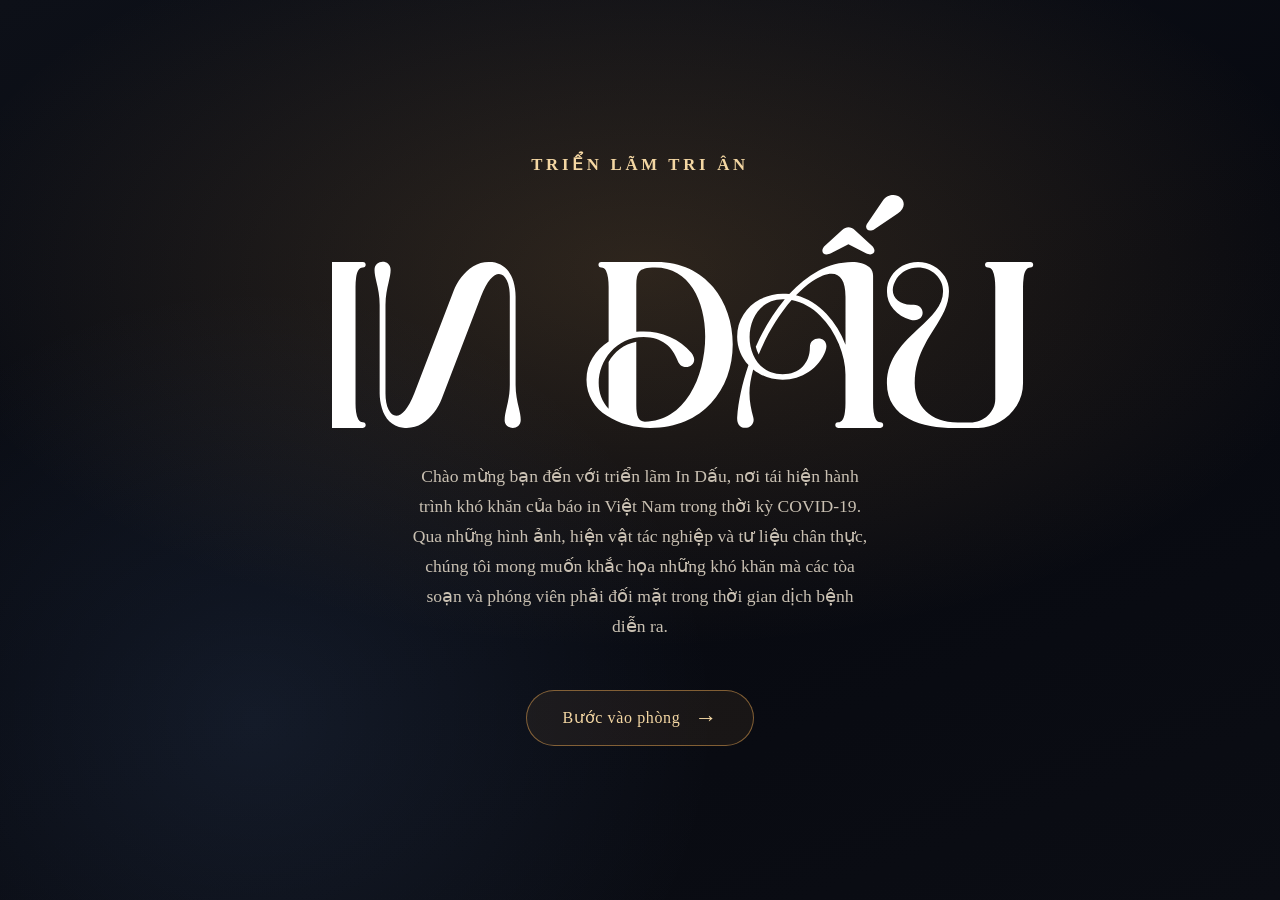
==== index.html @ 2c1804ee "Add files via upload" ====
<!DOCTYPE html>
<html lang="vi">
  <head>
    <meta charset="UTF-8" />
    <meta name="viewport" content="width=device-width, initial-scale=1.0, viewport-fit=cover" />
    <title>Phòng Trưng Bày 360</title>
    <meta name="description" content="Phòng trưng bày 360 độ với tiểu cảnh họp trực tuyến, vật phẩm tương tác và trang báo tương tác." />
    <link rel="preconnect" href="https://fonts.googleapis.com" />
    <link rel="preconnect" href="https://fonts.gstatic.com" crossorigin />
    <link href="https://fonts.googleapis.com/css2?family=Cormorant+Garamond:ital,wght@0,400;0,500;0,600;0,700;1,400;1,600&display=swap" rel="stylesheet" />
    <link rel="preload" href="./fonts/KefaIII.ttf" as="font" type="font/ttf" crossorigin />
    <link rel="stylesheet" href="./styles.css" />
    <script src="https://aframe.io/releases/1.7.1/aframe.min.js"></script>
    <script src="./script.js" defer></script>
  </head>
  <body>

    <!-- INTRO SPLASH -->
    <div class="intro-splash" id="introSplash" role="dialog" aria-modal="true" aria-label="Màn hình giới thiệu">
      <div class="intro-splash__bg"></div>
      <div class="intro-splash__content">
        <p class="intro-splash__eyebrow">Triển lãm tri ân</p>
        <img class="intro-splash__logo" src="./Asset 2.svg" alt="IN DẤU" />
        <p class="intro-splash__lede">
          Chào mừng bạn đến với triển lãm In Dấu, nơi tái hiện hành trình khó khăn của báo in Việt Nam trong thời kỳ COVID-19.
          Qua những hình ảnh, hiện vật tác nghiệp và tư liệu chân thực, chúng tôi mong muốn khắc họa những khó khăn mà các tòa soạn và phóng viên phải đối mặt trong thời gian dịch bệnh diễn ra.
        </p>
        <button type="button" class="intro-splash__enter" id="introEnterBtn">
          <span class="intro-splash__enter-text">Bước vào phòng</span>
          <span class="intro-splash__enter-arrow" aria-hidden="true">→</span>
        </button>
      </div>
      <div class="intro-splash__scroll-hint" aria-hidden="true">
        <span class="intro-splash__scroll-dot"></span>
        <span class="intro-splash__scroll-dot"></span>
        <span class="intro-splash__scroll-dot"></span>
      </div>
    </div>

    <!-- TOOLTIP -->
    <div class="artifact-tooltip" id="artifactTooltip" aria-hidden="true"></div>

    <!-- CURSOR RING -->
    <div class="cursor-ring" id="cursorRing" aria-hidden="true">
      <div class="cursor-ring__inner"></div>
    </div>

    <div class="gyro-prompt glass" id="gyroPrompt" hidden>
      <p class="gyro-prompt__title">Bật xoay bằng cảm biến</p>
      <p class="gyro-prompt__text">Cho phép truy cập chuyển động để xoay nhìn bằng điện thoại.</p>
      <button type="button" class="button button--small" id="gyroEnableBtn">Bật cảm biến</button>
    </div>
    <div class="rotate-prompt glass" id="rotatePrompt" hidden>
      <p class="rotate-prompt__title">Nên xoay ngang màn hình</p>
      <p class="rotate-prompt__text">Để có trải nghiệm tốt nhất, hãy xoay điện thoại sang màn hình ngang.</p>
    </div>

    <main class="app-shell" id="appShell">
      <section class="hud">
        <div class="intro-shell" id="introShell">
          <div class="hud__intro glass">
            <p class="eyebrow">Triển lãm tri ân</p>
            <h1>IN DẤU</h1>
            <p class="lede">
              Chào mừng bạn đến với triển lãm In Dấu, nơi tái hiện hành trình khó khăn của báo in Việt Nam trong thời kỳ COVID-19.
              Qua những hình ảnh, hiện vật tác nghiệp và tư liệu chân thực, chúng tôi mong muốn khắc họa những khó khăn mà các tòa soạn và phóng viên phải đối mặt trong thời gian dịch bệnh diễn ra.
            </p>
            <div class="hud__actions">
              <button type="button" class="button" data-action="toggle-help">Cách tương tác</button>
            </div>
          </div>
          <button type="button" class="intro-shell__toggle" id="introToggle" data-action="toggle-intro" aria-label="Thu gọn bảng giới thiệu" hidden>
            <span class="intro-shell__toggle-mark" id="introToggleMark">×</span>
          </button>
        </div>

      </section>

      <!-- PROGRESS COUNTER -->
      <div class="progress-counter glass" id="progressCounter" aria-live="polite">
        <span class="progress-counter__nums"><span id="progressCount">0</span><span class="progress-counter__sep"> / 11</span></span>
        <span class="progress-counter__label">đã khám phá</span>
        <div class="progress-counter__bar"><div class="progress-counter__fill" id="progressFill"></div></div>
      </div>

      <section class="top-bar glass" aria-label="Hành trình phòng trưng bày">
        <div class="top-bar__header">
          <p class="eyebrow">Hành trình</p>
          <button type="button" class="top-bar__toggle" data-action="toggle-topbar" id="topBarToggle" aria-label="Thu gọn hành trình">
            <span id="topBarToggleMark">−</span>
          </button>
        </div>
        <div class="top-bar__content" id="topBarContent">
          <label class="top-bar__field" for="journeySelect">
            <select id="journeySelect" class="top-bar__select">
              <option value="">Chọn một điểm dừng</option>
              <option value="timeline">Khung lịch trên tường</option>
              <option value="typewriter">Sạp báo bị phong toả</option>
              <option value="painting-cluster">Cụm 5 tranh tường phải</option>
              <option value="hazmat-exhibit">Trang phục bảo hộ</option>
              <option value="meeting-setup">Cuộc họp giao ban trực tuyến</option>
              <option value="newspaper">Việt Nam News số 30/03/2020</option>
            </select>
          </label>
          <div class="top-bar__actions">
            <button type="button" class="button button--small" data-action="toggle-audio" id="audioButton">Tắt nhạc</button>
          </div>
        </div>
      </section>

      <section class="help-panel glass" id="helpPanel" hidden>
        <div class="panel-header">
          <div>
            <p class="eyebrow">Hướng dẫn</p>
            <h2>Cẩm nang trải nghiệm triển lãm "In Dấu"</h2>
          </div>
          <button type="button" class="icon-button" data-action="close-help" aria-label="Đóng hướng dẫn">×</button>
        </div>
        <ul class="help-list">
          <li><strong>Hướng nhìn:</strong> Kéo chuột hoặc vuốt màn hình để xoay nhìn 360 độ.</li>
          <li><strong>Di chuyển bằng chuột:</strong> Bấm vào bất kỳ bề mặt nào trong phòng, kể cả sàn và tường, để di đến gần điểm đó.</li>
          <li><strong>Di chuyển bằng bàn phím:</strong> Trên máy tính, dùng phím mũi tên hoặc các phím W A S D để đi lại tự do (theo hướng nhìn).</li>
          <li><strong>Mở bảng thông tin hiện vật:</strong> Bấm vào hiện vật để bảng thông tin hiển thị.</li>
          <li><strong>Sử dụng bảng hành trình:</strong> Sử dụng dropdown Hành trình ở phía trên để nhảy nhanh tới từng điểm dừng.</li>
        </ul>
        <p style="margin:0.8rem 0 0.3rem;font-weight:600;font-size:0.85rem;">✦ Lưu ý khác:</p>
        <ul class="help-list" style="margin-top:0.2rem;">
          <li>Để có trải nghiệm tốt nhất, hãy truy cập bằng máy tính/máy tính bảng.</li>
          <li>Có thể dùng nút toàn màn hình ở góc dưới phải để mở toàn màn hình.</li>
          <li>Nhạc nền sẽ tự động bật, có thể tắt hoặc bật lại bằng nút ở khung hành trình.</li>
        </ul>
      </section>

      <!-- ARTIFACT PANEL — full-height, slides from right -->
      <section class="overlay overlay--hidden glass" id="artifactPanel" aria-live="polite">
        <div class="panel-header">
          <div>
            <p class="eyebrow" id="artifactTag">Vật phẩm</p>
            <h2 id="artifactTitle">Tiêu đề</h2>
          </div>
          <button type="button" class="icon-button" data-action="close-panel" aria-label="Đóng thông tin">×</button>
        </div>
        <p class="artifact-subtitle" id="artifactSubtitle"></p>
        <div class="artifact-body" id="artifactBody"></div>
      </section>

      <section class="newspaper overlay overlay--hidden" id="newspaperView" aria-live="polite">
        <div class="newspaper__toolbar">
          <div>
            <p class="eyebrow">Từ phòng trưng bày sang mặt báo</p>
            <h2>Việt Nam News số 30/03/2020</h2>
          </div>
          <div class="newspaper__actions">
            <a class="button button--light" href="./to-bao-cuoi-cung.html" target="_blank" rel="noreferrer">Mở riêng 1 tab</a>
            <button type="button" class="button button--light" data-action="reload-newspaper">Tải lại tờ báo</button>
            <button type="button" class="button button--light" data-action="close-newspaper">Trở lại phòng</button>
          </div>
        </div>
        <div class="newspaper__pages">
          <iframe id="newspaperFrame" class="newspaper__frame" src="./to-bao-cuoi-cung.html" title="Việt Nam News số 30/03/2020" loading="lazy"></iframe>
        </div>
      </section>

      <!-- A-FRAME SCENE -->
      <section class="scene-wrap" id="sceneWrap">
        <a-scene renderer="antialias: true; colorManagement: true" background="color: #111111" vr-mode-ui="enabled: true" device-orientation-permission-ui="enabled: false" loading-screen="enabled: false" embedded>
          <a-assets timeout="30000">
            <img id="paperTexture" alt="" src="data:image/svg+xml;utf8,%3Csvg xmlns='http://www.w3.org/2000/svg' viewBox='0 0 512 512'%3E%3Crect width='512' height='512' fill='%23f3ead9'/%3E%3Cg fill='none' stroke='%23d3c3a5' stroke-width='1' opacity='.45'%3E%3Cpath d='M0 64h512M0 128h512M0 192h512M0 256h512M0 320h512M0 384h512M0 448h512'/%3E%3Cpath d='M64 0v512M128 0v512M192 0v512M256 0v512M320 0v512M384 0v512M448 0v512'/%3E%3C/g%3E%3C/svg%3E" />
            <canvas id="newspaperCanvas" width="445" height="640"></canvas>
            <!-- newsstand model loaded via URL on entity -->
            <canvas id="timelineCanvas" width="512" height="682"></canvas>
            <canvas id="archiveCanvas" width="512" height="256"></canvas>
            <canvas id="paintingDawnCanvas" width="630" height="440"></canvas>
            <canvas id="paintingEmberCanvas" width="630" height="440"></canvas>
            <canvas id="paintingNightCanvas" width="610" height="420"></canvas>
            <canvas id="paintingEchoCanvas" width="630" height="440"></canvas>
            <canvas id="paintingGoldCanvas" width="630" height="440"></canvas>
            <canvas id="meetScreenCanvas" width="720" height="405"></canvas>
          </a-assets>

          <a-entity light="type: ambient; color: #dce8ff; intensity: 1.62"></a-entity>
          <a-entity light="type: point; color: #ffe2a0; intensity: 2.2; distance: 28" position="0 4.8 0"></a-entity>
          <a-entity light="type: point; color: #7fb2ff; intensity: 1.2; distance: 24" position="-4.2 2.8 -2.8"></a-entity>
          <a-entity light="type: point; color: #ffd6a8; intensity: 1.28; distance: 24" position="4.1 2.9 -2.2"></a-entity>
          <a-entity light="type: point; color: #f2f0ea; intensity: 1.12; distance: 24" position="0 3.8 7.2"></a-entity>
          <a-entity light="type: point; color: #f7ead7; intensity: 0.92; distance: 20" position="0 3.1 -7.1"></a-entity>
          <a-entity light="type: directional; color: #fff1cf; intensity: 0.72" position="0 5.4 1.5"></a-entity>

          <a-sky color="#171b24"></a-sky>
          <a-plane class="teleportable" data-surface="floor" position="0 0 0" rotation="-90 0 0" width="18" height="18" color="#38281f" material="roughness: 1; metalness: 0.05"></a-plane>
          <a-plane class="teleportable" data-surface="floor" position="0 0.04 0" rotation="-90 0 0" width="17.2" height="17.2" material="color: #ffffff; transparent: true; opacity: 0.0"></a-plane>

          <a-box class="teleportable" data-surface="wall" position="0 2.7 -9" width="18" height="5.4" depth="0.3" color="#2b2624"></a-box>
          <a-box class="teleportable" data-surface="wall" position="0 2.7 9" width="18" height="5.4" depth="0.3" color="#252120"></a-box>
          <a-box class="teleportable" data-surface="wall" position="9 2.7 0" width="0.3" height="5.4" depth="18" color="#211c1b"></a-box>
          <a-box class="teleportable" data-surface="wall" position="-9 2.7 0" width="0.3" height="5.4" depth="18" color="#211c1b"></a-box>
          <a-box position="0 5.4 0" width="18" height="0.2" depth="18" color="#171717"></a-box>

          <!-- Sáng nhẹ cho tiểu cảnh họp (trọng tâm) -->
          <a-entity light="type: point; color: #fff0dd; intensity: 1.75; distance: 16" position="0 3.85 -4.1"></a-entity>

          <!-- Màn hình họp trực tuyến (tường sau — cùng nhóm với bàn) -->
          <a-box position="0 2.65 -8.86" width="5.5" height="2.95" depth="0.12" color="#121418"></a-box>
          <a-plane class="clickable" data-artifact="meeting-setup" data-label="Cuộc họp giao ban trực tuyến" position="0 2.65 -8.76" width="5.15" height="2.68" material="src: #meetScreenCanvas; shader: flat"></a-plane>

          <!-- Bàn họp gần màn hình — không ghế, không người; laptop lớn hơn -->
          <a-box position="0 0.56 -5.42" width="3.45" height="1.08" depth="1.62" color="#32261f"></a-box>
          <a-box position="0 1.1 -5.42" width="3.58" height="0.09" depth="1.76" color="#4a3828"></a-box>
          <a-box position="-1.05 1.17 -5.32" width="0.88" height="0.038" depth="0.62" color="#252a35"></a-box>
          <a-box position="-1.05 1.44 -5.25" width="0.8" height="0.54" depth="0.038" rotation="-15 0 0" color="#1a3558"></a-box>
          <a-box position="-1.05 1.21 -5.16" width="0.58" height="0.014" depth="0.34" color="#3d4654"></a-box>
          <a-box position="0 1.17 -5.36" width="0.88" height="0.038" depth="0.62" color="#252a35"></a-box>
          <a-box position="0 1.44 -5.29" width="0.8" height="0.54" depth="0.038" rotation="-15 0 0" color="#1a3558"></a-box>
          <a-box position="0 1.21 -5.2" width="0.58" height="0.014" depth="0.34" color="#3d4654"></a-box>
          <a-box position="1.05 1.17 -5.32" width="0.88" height="0.038" depth="0.62" color="#252a35"></a-box>
          <a-box position="1.05 1.44 -5.25" width="0.8" height="0.54" depth="0.038" rotation="-15 0 0" color="#1a3558"></a-box>
          <a-box position="1.05 1.21 -5.16" width="0.58" height="0.014" depth="0.34" color="#3d4654"></a-box>
          <a-box class="clickable" data-artifact="meeting-setup" data-label="Cuộc họp giao ban trực tuyến" position="0 1.28 -5.42" width="3.35" height="0.72" depth="1.52" material="color: #ffffff; transparent: true; opacity: 0.03" shadow="cast: false"></a-box>

          <!-- Mô hình đồ bảo hộ — lồng kính sát tường sau, trái màn họp -->
          <a-entity id="hazmatExhibit" position="-6.05 0 -7.05" scale="1.28 1.28 1.28">
            <a-box class="teleportable" data-surface="pedestal" position="0 0.11 0" width="1.85" height="0.22" depth="1.52" color="#4f433c"></a-box>
            <a-box position="0 0.235 0" width="1.98" height="0.035" depth="1.66" material="color: #ffe1af; emissive: #ffd49d; emissiveIntensity: 0.95; transparent: true; opacity: 0.34; roughness: 0.18; metalness: 0.05"></a-box>
            <!-- Base light glow -->
            <a-entity light="type: point; color: #ffe8c0; intensity: 0.8; distance: 3.5; decay: 2" position="0 0.35 0"></a-entity>
            <a-box position="0 1.72 0" width="1.72" height="3.12" depth="1.35" material="color: #d2e4ff; transparent: true; opacity: 0.15; roughness: 0.06; metalness: 0.15; side: double; depthWrite: false"></a-box>
            <a-box position="0 1.72 0" width="1.74" height="3.14" depth="1.37" material="color: #1a1a1a; wireframe: true; shader: flat; depthWrite: false"></a-box>
            <a-entity
              id="hazmatCharacter"
              position="0 1.44 0.14"
              rotation="0 0 0"
              scale="1.22 1.22 1.22"
              gltf-model="./hazmat-character-fixed.glb"
              hazmat-display
            ></a-entity>
            <a-entity light="type: point; color: #ffe5b8; intensity: 1.25; distance: 6.8; decay: 2" position="0 1.18 0.15"></a-entity>
            <a-entity light="type: point; color: #fff6e8; intensity: 1.65; distance: 8" position="0 2.25 0.75"></a-entity>
            <a-entity light="type: point; color: #cfe6ff; intensity: 0.72; distance: 5" position="0 1.15 -0.62"></a-entity>
            <a-box class="clickable" data-artifact="hazmat-exhibit" data-label="Trang phục bảo hộ" position="0 1.65 0.72" width="1.15" height="2.55" depth="0.05" material="color: #ffffff; transparent: true; opacity: 0.04"></a-box>
          </a-entity>

          <!-- NEWSPAPER — museum display stand with image (scaled 1.4×) -->
          <!-- Base plate -->
          <a-box class="teleportable" data-surface="pedestal" position="0 0.056 3.48" width="0.98" height="0.112" depth="0.7" material="color: #c8c8c8; roughness: 0.6; metalness: 0.3"></a-box>
          <!-- Pole (shortened so it doesn't pierce the tilted frame) -->
          <a-cylinder position="0 0.941 3.48" radius="0.035" height="1.658" material="color: #b0b0b0; roughness: 0.4; metalness: 0.55"></a-cylinder>
          <!-- Tilted frame back panel (portrait: 1.03w × 1.46h) -->
          <a-box position="0 2.27 3.33" rotation="-18 0 0" width="1.036" height="1.456" depth="0.025" material="color: #d8d8d8; roughness: 0.5; metalness: 0.2"></a-box>
          <!-- Frame border top -->
          <a-box position="0 3.01 3.1" rotation="-18 0 0" width="1.148" height="0.053" depth="0.053" material="color: #a8a8a8; roughness: 0.4; metalness: 0.5"></a-box>
          <!-- Frame border bottom -->
          <a-box position="0 1.53 3.56" rotation="-18 0 0" width="1.148" height="0.053" depth="0.053" material="color: #a8a8a8; roughness: 0.4; metalness: 0.5"></a-box>
          <!-- Frame border left -->
          <a-box position="-0.546 2.27 3.29" rotation="-18 0 0" width="0.053" height="1.54" depth="0.053" material="color: #a8a8a8; roughness: 0.4; metalness: 0.5"></a-box>
          <!-- Frame border right -->
          <a-box position="0.546 2.27 3.29" rotation="-18 0 0" width="0.053" height="1.54" depth="0.053" material="color: #a8a8a8; roughness: 0.4; metalness: 0.5"></a-box>
          <!-- Newspaper image on tilted plane (portrait 445:640) -->
          <a-plane id="newspaperArtifact" class="clickable" data-artifact="newspaper" data-label="Việt Nam News số 30/03/2020" position="0 2.27 3.34" rotation="-18 0 0" width="0.98" height="1.4" material="src: #newspaperCanvas; shader: flat" shadow="cast: true"></a-plane>
          <!-- Spotlight on display -->
          <a-entity light="type: spot; color: #fff5e0; intensity: 1.8; angle: 35; penumbra: 0.6; decay: 1.5; distance: 5" position="0 3.8 3.9" rotation="-35 0 0"></a-entity>


          <!-- SẠP BÁO (gần tường phải, phía sau phòng) -->
          <a-entity id="newsstandGroup" position="5.8 0 -5.2">
            <!-- Pedestal base -->
            <a-box class="teleportable" data-surface="pedestal" position="0 0.11 0" width="2.0" height="0.22" depth="1.5" material="color: #4a4340; roughness: 0.7; metalness: 0.2"></a-box>
            <!-- Pedestal light strip -->
            <a-box position="0 0.225 0" width="2.02" height="0.03" depth="1.52" material="color: #ffe5b0; emissive: #ffd080; emissiveIntensity: 0.85; transparent: true; opacity: 0.45; roughness: 0.15; metalness: 0.05"></a-box>
            <!-- Newsstand model (visual only) -->
            <a-entity
              position="0 1.82 0"
              rotation="0 -14 0"
              scale="3.2 3.2 3.2"
              gltf-model="./Hitem3d-1778980352426.compressed.glb"
              shadow="cast: true; receive: false"
            ></a-entity>
            <!-- Invisible hitbox for click interaction -->
            <a-box class="clickable" data-artifact="typewriter" data-label="Sạp báo bị phong toả" position="0 1.9 0" width="1.5" height="3.2" depth="1.1" material="color: #ffffff; transparent: true; opacity: 0; shader: flat" visible="true"></a-box>
            <!-- Light above -->
            <a-entity light="type: point; color: #ffe5bb; intensity: 1.4; distance: 6; decay: 2" position="0 3.4 0.4"></a-entity>
          </a-entity>

          <!-- TIMELINE (dời sát tường trái) -->
          <a-box class="clickable" data-artifact="timeline" data-label="Khung lịch trên tường" position="-6.85 1.8 2.92" width="1.36" height="1.82" depth="0.16" color="#63584e"></a-box>
          <a-plane class="clickable" data-artifact="timeline" data-label="Khung lịch trên tường" position="-6.83 1.8 3.02" width="1.12" height="1.52" material="src: #timelineCanvas"></a-plane>

          <!-- CỤM 5 TRANH (tường phải, lấy bức giữa làm tâm điểm hành trình) -->
          <a-entity light="type: point; color: #ffe4ba; intensity: 0.94; distance: 6.5; decay: 2" position="7.55 4.06 -5.15"></a-entity>
          <a-box position="8.84 2.66 -5.15" rotation="0 -90 0" width="1.42" height="1.04" depth="0.08" color="#5a4537"></a-box>
          <a-plane class="clickable" data-artifact="painting-dawn" data-label="Sẵn sàng" position="8.78 2.66 -5.15" rotation="0 -90 0" width="1.16" height="0.8" material="src: #paintingDawnCanvas; shader: flat"></a-plane>

          <a-entity light="type: point; color: #ffe3b8; intensity: 0.96; distance: 6.5; decay: 2" position="7.55 4.06 0.95"></a-entity>
          <a-box position="8.84 2.66 0.95" rotation="0 -90 0" width="1.42" height="1.04" depth="0.08" color="#4f3c34"></a-box>
          <a-plane class="clickable" data-artifact="painting-ember" data-label="Dấn thân" position="8.78 2.66 0.95" rotation="0 -90 0" width="1.16" height="0.8" material="src: #paintingEmberCanvas; shader: flat"></a-plane>

          <a-entity light="type: point; color: #ffe8c8; intensity: 1.16; distance: 7.2; decay: 2" position="7.5 3.6 -1.45"></a-entity>
          <a-box position="8.84 2.1 -1.45" rotation="0 -90 0" width="1.56" height="1.12" depth="0.08" color="#493339"></a-box>
          <a-plane class="clickable" data-artifact="painting-night" data-label="Kết nối" position="8.78 2.1 -1.45" rotation="0 -90 0" width="1.28" height="0.88" material="src: #paintingNightCanvas; shader: flat"></a-plane>

          <a-entity light="type: point; color: #ffe2b5; intensity: 0.94; distance: 6.5; decay: 2" position="7.55 2.72 -3.6"></a-entity>
          <a-box position="8.84 1.42 -3.6" rotation="0 -90 0" width="1.42" height="1.04" depth="0.08" color="#48505a"></a-box>
          <a-plane class="clickable" data-artifact="painting-echo" data-label="Lăn xả" position="8.78 1.42 -3.6" rotation="0 -90 0" width="1.16" height="0.8" material="src: #paintingEchoCanvas; shader: flat"></a-plane>

          <a-entity light="type: point; color: #ffe4b8; intensity: 0.94; distance: 6.5; decay: 2" position="7.55 2.72 2.65"></a-entity>
          <a-box position="8.84 1.42 2.65" rotation="0 -90 0" width="1.42" height="1.04" depth="0.08" color="#6b543f"></a-box>
          <a-plane class="clickable" data-artifact="painting-gold" data-label="Thích nghi" position="8.78 1.42 2.65" rotation="0 -90 0" width="1.16" height="0.8" material="src: #paintingGoldCanvas; shader: flat"></a-plane>

          <!-- Camera rig -->
          <a-entity id="cameraRig" position="0 1.6 8.48" keyboard-walk="speed: 4.65">
            <a-camera id="mainCamera" look-controls="touchEnabled: true; mouseEnabled: true; magicWindowTrackingEnabled: true" wasd-controls="enabled: false">
              <a-entity id="mainCursor" cursor="rayOrigin: mouse" raycaster="objects: .clickable, .teleportable"></a-entity>
            </a-camera>
          </a-entity>
        </a-scene>
      </section>
    </main>
    <audio id="ambientAudio" src="./ambient-music.mp3" loop preload="auto"></audio>
</body>
</html>
---- styles.css ----
/* ── Kefa III (body + tiêu đề hiện vật) ── */
@font-face {
  font-family: "Kefa III";
  src: url("./fonts/KefaIII.ttf") format("truetype");
  font-weight: 300 800;
  font-style: normal;
  font-display: swap;
}

/* ── Design tokens ── */
:root {
  --font-body: "Kefa III", "IBM Plex Sans", Georgia, serif;
  --font-splash-title: "Cormorant Garamond", serif;
  --bg: #090b10;
  --bg-soft: rgba(12, 16, 24, 0.82);
  --line: rgba(255, 255, 255, 0.14);
  --text: #f2efe8;
  --muted: #c9c0b2;
  --accent: #d79c4d;
  --accent-soft: #f4d7a3;
  --paper: #f4e8d2;
  --paper-line: #b38e5f;
  --glow: rgba(215, 156, 77, 0.55);
  --shadow: 0 22px 80px rgba(0, 0, 0, 0.55);
  --panel-w: min(440px, calc(100vw - 32px));
}

* { box-sizing: border-box; }

html, body {
  margin: 0;
  min-height: 100%;
  background: radial-gradient(circle at top, rgba(196,151,96,.12), transparent 28%),
              linear-gradient(180deg, #10131d 0%, #07090d 100%);
  color: var(--text);
  font-family: var(--font-body);
  font-weight: 400;
}

body { overflow: hidden; }

button, input, textarea, select { font: inherit; }

/* ─────────────────────────────────────────
   INTRO SPLASH
───────────────────────────────────────── */
.intro-splash {
  position: fixed;
  inset: 0;
  z-index: 100;
  display: flex;
  align-items: center;
  justify-content: center;
  overflow: hidden;
}

/* Mobile portrait pre-entry lock: show rotate prompt only */
body.is-mobile.is-rotate-lock .app-shell,
body.is-mobile.is-rotate-lock .gyro-prompt,
body.is-mobile.is-rotate-lock .intro-splash {
  display: none !important;
}

.intro-splash__bg {
  position: absolute;
  inset: 0;
  background:
    radial-gradient(ellipse 80% 60% at 50% 30%, rgba(215,156,77,.18) 0%, transparent 70%),
    radial-gradient(ellipse 60% 80% at 20% 80%, rgba(127,178,255,.10) 0%, transparent 60%),
    linear-gradient(160deg, #0d1018 0%, #070910 50%, #0b0d14 100%);
  animation: splash-bg-drift 12s ease-in-out infinite alternate;
}

@keyframes splash-bg-drift {
  from { transform: scale(1.0) translateY(0); }
  to   { transform: scale(1.04) translateY(-12px); }
}

.intro-splash__content {
  position: relative;
  z-index: 2;
  text-align: center;
  padding: 40px 32px;
  max-width: 680px;
  animation: splash-content-in 1.1s cubic-bezier(0.22,1,0.36,1) both;
}

@keyframes splash-content-in {
  from { opacity: 0; transform: translateY(36px); }
  to   { opacity: 1; transform: translateY(0); }
}

.intro-splash__eyebrow {
  margin: 0 0 20px;
  font-size: 1.05rem;
  font-weight: 600;
  letter-spacing: 0.22em;
  text-transform: uppercase;
  color: var(--accent-soft);
  animation: splash-content-in 1s .1s both;
}

.intro-splash__title {
  margin: 0 0 32px;
  font-family: var(--font-splash-title);
  font-size: clamp(4.5rem, 12vw, 9rem);
  font-weight: 700;
  line-height: 0.88;
  color: var(--text);
  text-shadow: 0 4px 60px rgba(215,156,77,.35);
  animation: splash-content-in 1s .2s both;
}

.intro-splash__logo {
  width: min(78vw, 760px);
  aspect-ratio: 210 / 64.37;
  margin: 0 auto 34px;
  display: block;
  object-fit: contain;
  object-position: center;
  animation: splash-content-in 1s .2s both;
}

.intro-splash__lede {
  margin: 0 0 48px;
  font-size: clamp(0.95rem, 1.8vw, 1.1rem);
  font-weight: 300;
  line-height: 1.7;
  color: var(--muted);
  max-width: 52ch;
  margin-left: auto;
  margin-right: auto;
  animation: splash-content-in 1s .35s both;
}

.intro-splash__enter {
  display: inline-flex;
  align-items: center;
  gap: 14px;
  min-height: 56px;
  padding: 0 36px;
  border-radius: 999px;
  border: 1.5px solid rgba(215,156,77,.55);
  background: rgba(215,156,77,.08);
  color: var(--accent-soft);
  font-size: 1rem;
  font-weight: 500;
  letter-spacing: 0.04em;
  cursor: pointer;
  transition: background 220ms ease, border-color 220ms ease, transform 220ms ease, box-shadow 220ms ease;
  animation: splash-content-in 1s .5s both;
}

.intro-splash__enter:hover {
  background: rgba(215,156,77,.18);
  border-color: var(--accent);
  transform: translateY(-3px);
  box-shadow: 0 12px 40px rgba(215,156,77,.25);
}

.intro-splash__enter-arrow {
  font-size: 1.4rem;
  transition: transform 220ms ease;
}

.intro-splash__enter:hover .intro-splash__enter-arrow {
  transform: translateX(4px);
}

.intro-splash__scroll-hint {
  position: absolute;
  bottom: 36px;
  left: 50%;
  transform: translateX(-50%);
  display: flex;
  flex-direction: column;
  align-items: center;
  gap: 6px;
  animation: splash-content-in 1s .8s both;
}

.intro-splash__scroll-dot {
  width: 5px;
  height: 5px;
  border-radius: 50%;
  background: var(--accent-soft);
  opacity: 0;
  animation: scroll-hint-pulse 1.8s .9s ease-in-out infinite;
}

.intro-splash__scroll-dot:nth-child(2) { animation-delay: 1.1s; }
.intro-splash__scroll-dot:nth-child(3) { animation-delay: 1.3s; }

@keyframes scroll-hint-pulse {
  0%, 100% { opacity: 0; transform: translateY(-4px); }
  50%       { opacity: 0.6; transform: translateY(0); }
}

/* Splash exit animation */
.intro-splash.is-exiting {
  animation: splash-exit 0.65s cubic-bezier(0.4, 0, 0.2, 1) forwards;
}

@keyframes splash-exit {
  0%   { opacity: 1; transform: scale(1); }
  100% { opacity: 0; transform: scale(1.04); pointer-events: none; }
}

/* ─────────────────────────────────────────
   CURSOR RING
───────────────────────────────────────── */
.cursor-ring {
  position: fixed;
  top: 0; left: 0;
  width: 36px;
  height: 36px;
  margin: -18px 0 0 -18px;
  border-radius: 50%;
  border: 1.5px solid rgba(244, 215, 163, 0.6);
  pointer-events: none;
  z-index: 80;
  /* No transition on transform — position updated every RAF frame, zero lag */
  transition: width 160ms ease, height 160ms ease, margin 160ms ease, border-color 160ms ease, opacity 160ms ease;
  opacity: 0;
  mix-blend-mode: screen;
  will-change: transform;
}

.cursor-ring.is-visible { opacity: 1; }
.cursor-ring.is-hovering {
  width: 52px;
  height: 52px;
  margin: -26px 0 0 -26px;
  border-color: rgba(215,156,77,.9);
}

.cursor-ring__inner {
  position: absolute;
  inset: 50%;
  width: 5px; height: 5px;
  margin: -2.5px 0 0 -2.5px;
  border-radius: 50%;
  background: var(--accent-soft);
  transform: scale(1);
  transition: transform 160ms ease;
}

.cursor-ring.is-hovering .cursor-ring__inner { transform: scale(1.6); }

/* ─────────────────────────────────────────
   TOOLTIP
───────────────────────────────────────── */
.artifact-tooltip {
  position: fixed;
  z-index: 81;
  pointer-events: none;
  padding: 7px 14px;
  border-radius: 999px;
  background: rgba(12,16,24,.92);
  border: 1px solid rgba(215,156,77,.35);
  color: var(--accent-soft);
  font-size: 0.8rem;
  font-weight: 500;
  letter-spacing: 0.06em;
  backdrop-filter: blur(12px);
  box-shadow: 0 6px 28px rgba(0,0,0,.4);
  white-space: nowrap;
  opacity: 0;
  transform: translateY(4px);
  transition: opacity 160ms ease, transform 160ms ease;
}

.artifact-tooltip.is-visible {
  opacity: 1;
  transform: translateY(0);
}

.gyro-prompt {
  position: fixed;
  z-index: 30;
  left: 50%;
  bottom: 24px;
  transform: translateX(-50%);
  width: min(420px, calc(100vw - 32px));
  padding: 14px 16px;
  border-radius: 12px;
  display: grid;
  gap: 10px;
}

.gyro-prompt__title {
  margin: 0;
  font-size: 0.95rem;
  font-weight: 600;
  color: var(--accent-soft);
}

.gyro-prompt__text {
  margin: 0;
  color: var(--muted);
  font-size: 0.85rem;
  line-height: 1.55;
}

.rotate-prompt {
  position: fixed;
  z-index: 31;
  top: 50%;
  left: 50%;
  transform: translate(-50%, -50%);
  width: min(420px, calc(100vw - 28px));
  padding: 16px;
  border-radius: 12px;
  display: grid;
  gap: 8px;
  text-align: center;
}

.rotate-prompt__title {
  margin: 0;
  font-size: 1rem;
  font-weight: 600;
  color: var(--accent-soft);
}

.rotate-prompt__text {
  margin: 0;
  color: var(--muted);
  font-size: 0.85rem;
  line-height: 1.55;
}

/* ─────────────────────────────────────────
   PROGRESS COUNTER
───────────────────────────────────────── */
.progress-counter {
  position: fixed;
  bottom: 24px;
  left: 24px;
  z-index: 12;
  padding: 14px 20px;
  border-radius: 12px;
  display: flex;
  flex-direction: column;
  gap: 6px;
  min-width: 140px;
}

.progress-counter__nums {
  font-family: "Cormorant Garamond", serif;
  font-size: 2rem;
  font-weight: 600;
  line-height: 1;
  color: var(--accent-soft);
}

.progress-counter__sep {
  font-size: 1.3rem;
  color: var(--muted);
}

.progress-counter__label {
  font-size: 0.72rem;
  font-weight: 500;
  letter-spacing: 0.12em;
  text-transform: uppercase;
  color: var(--muted);
}

.progress-counter__bar {
  height: 3px;
  border-radius: 999px;
  background: rgba(255,255,255,.1);
  overflow: hidden;
}

.progress-counter__fill {
  height: 100%;
  width: 0%;
  background: linear-gradient(90deg, #c57c37, #f4d7a3);
  border-radius: 999px;
  transition: width 560ms cubic-bezier(0.34, 1.56, 0.64, 1);
}

/* ─────────────────────────────────────────
   SHELL / SCENE
───────────────────────────────────────── */
.app-shell {
  position: relative;
  min-height: 100vh;
}

.scene-wrap,
.scene-wrap > a-scene {
  position: fixed;
  inset: 0;
  width: 100%;
  height: 100dvh;
}

/* ─────────────────────────────────────────
   HUD
───────────────────────────────────────── */
.hud {
  position: fixed;
  inset: 0;
  pointer-events: none;
  padding: 24px;
  display: flex;
  flex-direction: column;
  justify-content: space-between;
  z-index: 12;
}

.intro-shell,
.hud__intro,
.top-bar,
.help-panel,
.overlay,
.progress-counter {
  pointer-events: auto;
}

.intro-shell {
  position: relative;
  width: min(520px, calc(100vw - 32px));
  transition: transform 260ms ease;
}

.intro-shell.is-collapsed {
  transform: translateX(calc(-100% + 34px));
}

.hud__intro { width: 100%; }

/* ─────────────────────────────────────────
   GLASS & SHARED PANEL
───────────────────────────────────────── */
.glass {
  border: 1px solid var(--line);
  background: var(--bg-soft);
  backdrop-filter: blur(18px);
  -webkit-backdrop-filter: blur(18px);
  box-shadow: var(--shadow);
}

.hud__intro,
.help-panel,
.overlay {
  border-radius: 10px;
}

.hud__intro,
.help-panel {
  padding: 22px 22px 20px;
}

/* ─────────────────────────────────────────
   TYPOGRAPHY
───────────────────────────────────────── */
.eyebrow {
  margin: 0 0 8px;
  font-size: 0.73rem;
  font-weight: 600;
  letter-spacing: 0.14em;
  text-transform: uppercase;
  color: var(--accent-soft);
}

.hud h1,
.help-panel h2,
.newspaper__toolbar h2 {
  margin: 0;
  font-family: var(--font-splash-title);
  line-height: 0.95;
}

#artifactPanel h2 {
  margin: 0;
  font-family: var(--font-body);
  font-weight: 700;
  line-height: 0.95;
}

.hud h1 {
  font-size: clamp(2.3rem, 4vw, 4.4rem);
  max-width: 11ch;
}

.lede {
  margin: 18px 0 0;
  color: var(--muted);
  max-width: 52ch;
  line-height: 1.65;
}

/* ─────────────────────────────────────────
   TOP BAR
───────────────────────────────────────── */
.top-bar {
  position: fixed;
  top: 24px;
  right: 24px;
  z-index: 12;
  width: min(440px, calc(100vw - 32px));
  padding: 16px 18px;
  border-radius: 10px;
}

.top-bar__field { display: grid; gap: 8px; }

.top-bar__header {
  display: flex;
  align-items: center;
  justify-content: space-between;
  gap: 10px;
}

.top-bar__toggle {
  width: 34px;
  height: 34px;
  border-radius: 999px;
  border: 1px solid var(--line);
  background: rgba(255,255,255,.08);
  color: var(--text);
  cursor: pointer;
  line-height: 1;
  font-size: 1rem;
}

.top-bar__content {
  margin-top: 10px;
}

.top-bar.is-collapsed .top-bar__content {
  display: none;
}

.top-bar__actions {
  display: flex;
  flex-wrap: wrap;
  gap: 10px;
  margin-top: 14px;
}

.top-bar__select {
  width: 100%;
  min-height: 44px;
  border: 1px solid var(--line);
  border-radius: 999px;
  background: rgba(255,255,255,.08);
  color: var(--text);
  padding: 0 16px;
  appearance: none;
}

/* ─────────────────────────────────────────
   INTRO SHELL TOGGLE
───────────────────────────────────────── */
.intro-shell__toggle {
  position: absolute;
  top: 24px;
  right: -18px;
  width: 34px;
  height: 92px;
  border: 1px solid rgba(255,255,255,.16);
  border-left: 0;
  border-radius: 0 16px 16px 0;
  background: rgba(54,54,54,.9);
  color: #d8d8d8;
  box-shadow: var(--shadow);
  cursor: pointer;
  display: flex;
  align-items: center;
  justify-content: center;
}

.intro-shell__toggle-mark {
  font-size: 1.5rem;
  line-height: 1;
}

/* ─────────────────────────────────────────
   BUTTONS
───────────────────────────────────────── */
.hud__actions,
.newspaper__actions {
  display: flex;
  flex-wrap: wrap;
  gap: 12px;
  margin-top: 22px;
}

.button,
.icon-button {
  border: 0;
  cursor: pointer;
}

.button {
  display: inline-flex;
  align-items: center;
  justify-content: center;
  min-height: 44px;
  padding: 0 18px;
  border-radius: 999px;
  background: rgba(255,255,255,.08);
  color: var(--text);
  text-decoration: none;
  transition: transform 180ms ease, background 180ms ease;
}

.button:hover { transform: translateY(-2px); background: rgba(255,255,255,.13); }

.button--primary {
  background: linear-gradient(135deg, #e2b471 0%, #c57c37 100%);
  color: #1d1409;
  font-weight: 600;
}

.button--light {
  background: rgba(28,18,7,.08);
  color: #2d1d0f;
  border: 1px solid rgba(53,32,10,.16);
}

.button--small {
  min-height: 40px;
  padding: 0 14px;
}

/* ─────────────────────────────────────────
   HELP PANEL
───────────────────────────────────────── */
.help-panel,
.overlay {
  position: fixed;
  z-index: 13;
}

.help-panel {
  top: 24px;
  right: 24px;
  width: var(--panel-w);
}

.panel-header {
  display: flex;
  align-items: flex-start;
  justify-content: space-between;
  gap: 12px;
}

.icon-button {
  width: 38px;
  height: 38px;
  border-radius: 50%;
  flex: 0 0 38px;
  background: rgba(255,255,255,.08);
  color: inherit;
  cursor: pointer;
  font-size: 1.1rem;
}

.icon-button:hover { background: rgba(255,255,255,.14); }

.help-list {
  margin: 18px 0 0;
  padding-left: 18px;
  color: var(--muted);
  line-height: 1.7;
}

/* ─────────────────────────────────────────
   ARTIFACT PANEL — full height, slides from right
───────────────────────────────────────── */
.overlay {
  top: 0;
  right: 0;
  bottom: 0;
  width: var(--panel-w);
  padding: 28px 26px;
  border-radius: 0;
  border-top: 0;
  border-right: 0;
  border-bottom: 0;
  border-left: 1px solid var(--line);
  transform: translateX(100%);
  opacity: 0;
  transition: transform 380ms cubic-bezier(0.22, 1, 0.36, 1),
              opacity 280ms ease;
  overflow-y: auto;
}

.overlay--hidden {
  transform: translateX(100%);
  opacity: 0;
  pointer-events: none;
}

.overlay:not(.overlay--hidden) {
  transform: translateX(0);
  opacity: 1;
}

.artifact-subtitle {
  margin: 18px 0 0;
  color: var(--accent-soft);
  line-height: 1.6;
}

.artifact-body {
  margin-top: 18px;
  color: var(--muted);
  line-height: 1.7;
}

.artifact-body p { margin: 0 0 16px; }
.artifact-body p:last-child { margin-bottom: 0; }
.artifact-figure {
  margin: 22px 0 0;
  border-radius: 18px;
  overflow: hidden;
  border: 1px solid rgba(215, 156, 77, 0.24);
  background: rgba(255, 255, 255, 0.04);
  box-shadow: 0 16px 40px rgba(0, 0, 0, 0.28);
}

.artifact-figure img {
  display: block;
  width: 100%;
  max-height: 45vh;
  aspect-ratio: 1.45 / 1;
  object-fit: contain;
  object-position: center;
  border-radius: 14px;
}

/* ─────────────────────────────────────────
   NEWSPAPER VIEW (special overlay)
───────────────────────────────────────── */
.newspaper {
  inset: 0;
  width: auto;
  padding: 0;
  border: 0;
  border-radius: 0;
  background: linear-gradient(180deg, rgba(12,10,9,.32), rgba(12,10,9,.54)),
              linear-gradient(135deg, #d0b388 0%, #a66f3b 100%);
  transform: none;
  z-index: 18;
}

.newspaper:not(.overlay--hidden) { transform: none; opacity: 1; }

.newspaper__toolbar {
  display: flex;
  align-items: flex-start;
  justify-content: space-between;
  gap: 24px;
  padding: 24px;
  color: #2d1b0a;
}

.newspaper__toolbar h2 {
  font-size: clamp(2.1rem, 4vw, 3.4rem);
}

.newspaper__pages {
  min-height: calc(100vh - 108px);
  padding: 0 24px 24px;
  display: grid;
  place-items: center;
}

.newspaper__frame {
  width: min(1240px, 100%);
  min-height: calc(100vh - 156px);
  border: 0;
  border-radius: 6px;
  background: #f5efe0;
  box-shadow: 0 28px 80px rgba(36,18,0,.32);
}

/* ─────────────────────────────────────────
   HOVER GLOW on clickables (applied via JS)
───────────────────────────────────────── */
/* The glow effect is driven by JS adding/removing
   an animation component on hovered elements     */

/* ─────────────────────────────────────────
   FULLSCREEN
───────────────────────────────────────── */
.app-shell:fullscreen,
.app-shell:-webkit-full-screen {
  background: radial-gradient(circle at top, rgba(196,151,96,.12), transparent 28%),
              linear-gradient(180deg, #10131d 0%, #07090d 100%);
}

/* ─────────────────────────────────────────
   RESPONSIVE
───────────────────────────────────────── */
@media (max-width: 980px) {
  body { overflow: auto; }
  .newspaper__toolbar { flex-direction: column; gap: 16px; }
}

@media (max-width: 720px) {
  :root { --panel-w: 100vw; }

  .hud,
  .top-bar,
  .newspaper__toolbar,
  .newspaper__pages { padding: 16px; }

  .hud__intro,
  .intro-shell,
  .top-bar { width: calc(100vw - 32px); }

  .top-bar,
  .help-panel { right: 16px; }

  .top-bar { top: 16px; }

  .help-panel { top: 16px; right: 16px; width: calc(100vw - 32px); }

  .overlay {
    top: auto;
    bottom: 0;
    right: 0;
    left: 0;
    width: 100%;
    height: auto;
    max-height: 75vh;
    border-radius: 16px 16px 0 0;
    border: 1px solid var(--line);
    border-bottom: 0;
    transform: translateY(100%);
  }

  .overlay:not(.overlay--hidden) { transform: translateY(0); }
  .overlay--hidden { transform: translateY(100%); }

  .progress-counter { bottom: 16px; left: 16px; }

  .newspaper__frame { min-height: calc(100vh - 172px); }
}

body.is-mobile .cursor-ring,
body.is-mobile .artifact-tooltip {
  display: none !important;
}

body.is-mobile .hud {
  padding: 14px;
}

body.is-mobile .top-bar {
  top: 12px;
  right: 12px;
  width: calc(100vw - 24px);
  padding: 12px;
}

body.is-mobile .progress-counter {
  left: 12px;
  bottom: 12px;
}

body.is-mobile .button,
body.is-mobile .top-bar__select,
body.is-mobile .icon-button {
  min-height: 46px;
}

body.is-mobile .intro-shell,
body.is-mobile .hud__intro {
  width: calc(100vw - 24px);
}

body.is-mobile.is-portrait .rotate-prompt:not([hidden]) {
  display: grid;
}

body.is-mobile.is-landscape .rotate-prompt,
body:not(.is-mobile) .rotate-prompt,
body:not(.is-mobile) .gyro-prompt {
  display: none !important;
}

body.is-mobile.is-landscape .top-bar {
  width: min(360px, calc(100vw - 24px));
  padding: 10px 12px;
}

body.is-mobile.is-landscape .hud {
  padding: 10px;
}

body.is-mobile {
  min-height: 100dvh;
}

body.is-mobile .app-shell {
  min-height: 100dvh;
}

@media (max-height: 560px) {
  .intro-splash {
    align-items: flex-start;
    overflow-y: auto;
    padding: 20px 0;
  }

  .intro-splash__content {
    padding-top: 20px;
    padding-bottom: 20px;
  }

  .intro-splash__title {
    margin-bottom: 18px;
    font-size: clamp(3rem, 10vw, 5.2rem);
  }

  .intro-splash__logo {
    width: min(86vw, 620px);
    margin-bottom: 22px;
  }

  .intro-splash__lede {
    margin-bottom: 20px;
    line-height: 1.5;
  }

  .intro-splash__scroll-hint {
    display: none;
  }
}

@media (hover: none) and (pointer: coarse) {
  .button:hover,
  .intro-splash__enter:hover {
    transform: none;
    box-shadow: none;
  }
}
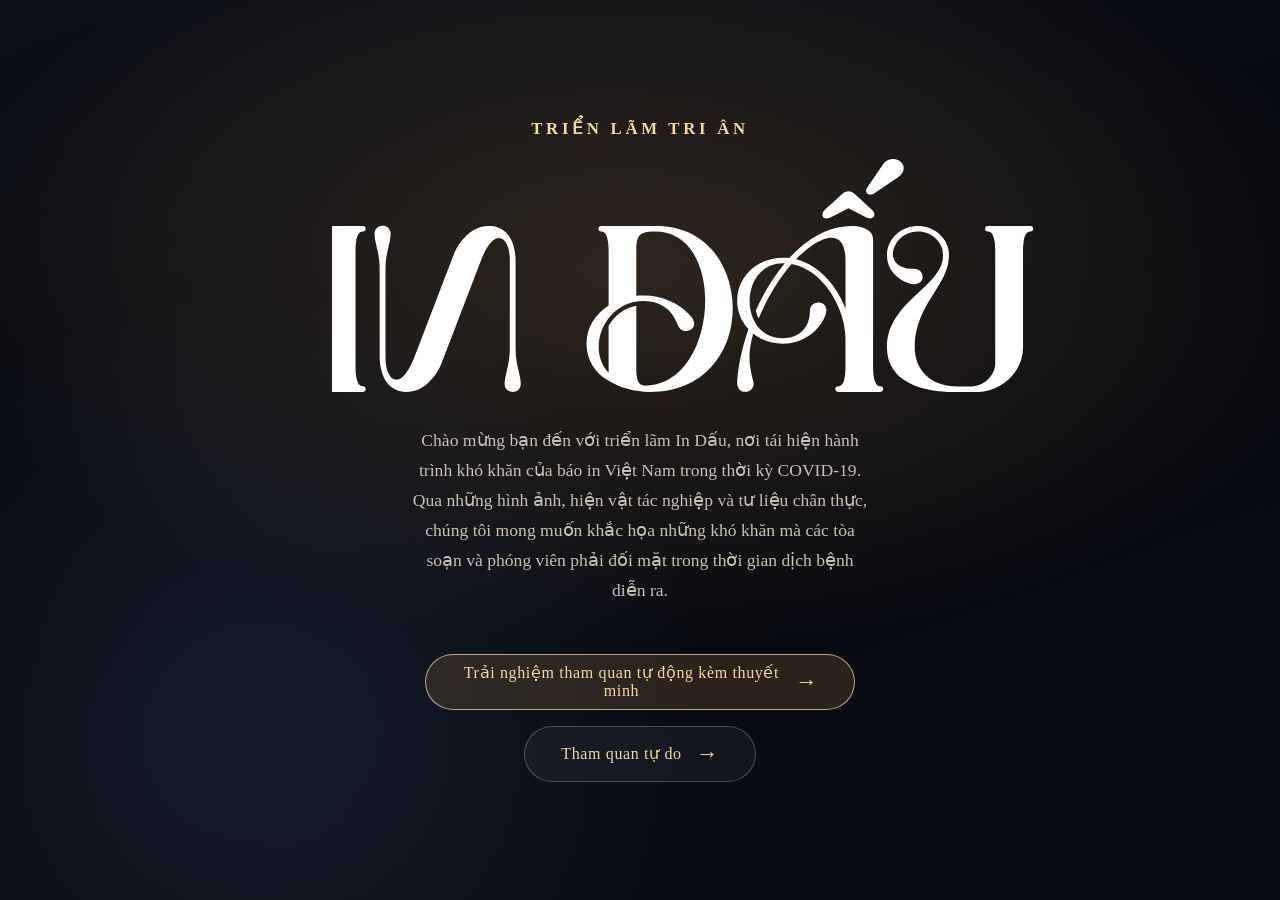
==== commit bee55240: "Add files via upload" ====
--- a/index.html
+++ b/index.html
@@ -25,10 +25,16 @@
           Chào mừng bạn đến với triển lãm In Dấu, nơi tái hiện hành trình khó khăn của báo in Việt Nam trong thời kỳ COVID-19.
           Qua những hình ảnh, hiện vật tác nghiệp và tư liệu chân thực, chúng tôi mong muốn khắc họa những khó khăn mà các tòa soạn và phóng viên phải đối mặt trong thời gian dịch bệnh diễn ra.
         </p>
-        <button type="button" class="intro-splash__enter" id="introEnterBtn">
-          <span class="intro-splash__enter-text">Bước vào phòng</span>
-          <span class="intro-splash__enter-arrow" aria-hidden="true">→</span>
-        </button>
+        <div class="intro-splash__choices" aria-label="Chọn chế độ tham quan">
+          <button type="button" class="intro-splash__enter intro-splash__enter--guide" id="guideTourBtn">
+            <span class="intro-splash__enter-text">Trải nghiệm tham quan tự động kèm thuyết minh</span>
+            <span class="intro-splash__enter-arrow" aria-hidden="true">→</span>
+          </button>
+          <button type="button" class="intro-splash__enter intro-splash__enter--free" id="introEnterBtn">
+            <span class="intro-splash__enter-text">Tham quan tự do</span>
+            <span class="intro-splash__enter-arrow" aria-hidden="true">→</span>
+          </button>
+        </div>
       </div>
       <div class="intro-splash__scroll-hint" aria-hidden="true">
         <span class="intro-splash__scroll-dot"></span>
@@ -100,6 +106,7 @@
               <option value="hazmat-exhibit">Trang phục bảo hộ</option>
               <option value="meeting-setup">Cuộc họp giao ban trực tuyến</option>
               <option value="newspaper">Việt Nam News số 30/03/2020</option>
+              <option value="cityscape">Quy hoạch hệ thống báo chí</option>
             </select>
           </label>
           <div class="top-bar__actions">
@@ -166,7 +173,7 @@
         <a-scene renderer="antialias: true; colorManagement: true" background="color: #111111" vr-mode-ui="enabled: true" device-orientation-permission-ui="enabled: false" loading-screen="enabled: false" embedded>
           <a-assets timeout="30000">
             <img id="paperTexture" alt="" src="data:image/svg+xml;utf8,%3Csvg xmlns='http://www.w3.org/2000/svg' viewBox='0 0 512 512'%3E%3Crect width='512' height='512' fill='%23f3ead9'/%3E%3Cg fill='none' stroke='%23d3c3a5' stroke-width='1' opacity='.45'%3E%3Cpath d='M0 64h512M0 128h512M0 192h512M0 256h512M0 320h512M0 384h512M0 448h512'/%3E%3Cpath d='M64 0v512M128 0v512M192 0v512M256 0v512M320 0v512M384 0v512M448 0v512'/%3E%3C/g%3E%3C/svg%3E" />
-            <canvas id="newspaperCanvas" width="445" height="640"></canvas>
+            <img id="newspaperImage" crossorigin="anonymous" src="./viet-nam-news-dung-xuat-ban-mot-to-bao-in-vi-nguoi-nhiem-covid-19.jpg" />
             <!-- newsstand model loaded via URL on entity -->
             <canvas id="timelineCanvas" width="512" height="682"></canvas>
             <canvas id="archiveCanvas" width="512" height="256"></canvas>
@@ -216,6 +223,10 @@
           <a-box position="1.05 1.44 -5.25" width="0.8" height="0.54" depth="0.038" rotation="-15 0 0" color="#1a3558"></a-box>
           <a-box position="1.05 1.21 -5.16" width="0.58" height="0.014" depth="0.34" color="#3d4654"></a-box>
           <a-box class="clickable" data-artifact="meeting-setup" data-label="Cuộc họp giao ban trực tuyến" position="0 1.28 -5.42" width="3.35" height="0.72" depth="1.52" material="color: #ffffff; transparent: true; opacity: 0.03" shadow="cast: false"></a-box>
+          <!-- Desk lamp glow to illuminate laptops -->
+          <a-entity light="type: point; color: #c8ddf0; intensity: 0.6; distance: 2.5; decay: 2" position="-1.05 1.25 -5.28"></a-entity>
+          <a-entity light="type: point; color: #c8ddf0; intensity: 0.6; distance: 2.5; decay: 2" position="0 1.25 -5.32"></a-entity>
+          <a-entity light="type: point; color: #c8ddf0; intensity: 0.6; distance: 2.5; decay: 2" position="1.05 1.25 -5.28"></a-entity>
 
           <!-- Mô hình đồ bảo hộ — lồng kính sát tường sau, trái màn họp -->
           <a-entity id="hazmatExhibit" position="-6.05 0 -7.05" scale="1.28 1.28 1.28">
@@ -255,9 +266,40 @@
           <!-- Frame border right -->
           <a-box position="0.546 2.27 3.29" rotation="-18 0 0" width="0.053" height="1.54" depth="0.053" material="color: #a8a8a8; roughness: 0.4; metalness: 0.5"></a-box>
           <!-- Newspaper image on tilted plane (portrait 445:640) -->
-          <a-plane id="newspaperArtifact" class="clickable" data-artifact="newspaper" data-label="Việt Nam News số 30/03/2020" position="0 2.27 3.34" rotation="-18 0 0" width="0.98" height="1.4" material="src: #newspaperCanvas; shader: flat" shadow="cast: true"></a-plane>
+          <a-plane id="newspaperArtifact" class="clickable" data-artifact="newspaper" data-label="Việt Nam News số 30/03/2020" position="0 2.27 3.34" rotation="-18 0 0" width="0.98" height="1.4" material="src: #newspaperImage; shader: flat" shadow="cast: true"></a-plane>
           <!-- Spotlight on display -->
           <a-entity light="type: spot; color: #fff5e0; intensity: 1.8; angle: 35; penumbra: 0.6; decay: 1.5; distance: 5" position="0 3.8 3.9" rotation="-35 0 0"></a-entity>
+
+
+          <!-- QUY HOẠCH CƠ CẤU TÒA SOẠN — sa bàn trong lồng kính (bên phải stand báo) -->
+          <a-entity id="cityscapeGroup" position="3.5 0 3.48">
+            <!-- Tall pedestal base (sa bàn style) -->
+            <a-box class="teleportable" data-surface="pedestal" position="0 0.46 0" width="1.85" height="0.92" depth="1.52" material="color: #4f433c; roughness: 0.7; metalness: 0.2"></a-box>
+            <!-- Pedestal top bevel -->
+            <a-box position="0 0.93 0" width="1.88" height="0.04" depth="1.55" material="color: #5a5048; roughness: 0.6; metalness: 0.25"></a-box>
+            <!-- Pedestal light strip -->
+            <a-box position="0 0.955 0" width="1.90" height="0.025" depth="1.57" material="color: #ffe1af; emissive: #ffd49d; emissiveIntensity: 0.95; transparent: true; opacity: 0.34; roughness: 0.18; metalness: 0.05"></a-box>
+            <!-- Base light glow -->
+            <a-entity light="type: point; color: #ffe8c0; intensity: 0.8; distance: 3.5; decay: 2" position="0 1.05 0"></a-entity>
+            <!-- Glass case — semi-transparent panels (shorter, proportional to model) -->
+            <a-box position="0 2.18 0" width="1.52" height="2.4" depth="1.2" material="color: #d2e4ff; transparent: true; opacity: 0.15; roughness: 0.06; metalness: 0.15; side: double; depthWrite: false"></a-box>
+            <!-- Glass case — wireframe edge lines -->
+            <a-box position="0 2.18 0" width="1.54" height="2.42" depth="1.22" material="color: #1a1a1a; wireframe: true; shader: flat; depthWrite: false"></a-box>
+            <!-- City buildings model (sa bàn) — on top of tall pedestal -->
+            <a-entity
+              position="-0.142 1.18 -0.208"
+              rotation="0 -30 0"
+              scale="0.28 0.28 0.28"
+              gltf-model="./low-poly_city_buildings.glb"
+              shadow="cast: true; receive: false"
+            ></a-entity>
+            <!-- Lights inside case -->
+            <a-entity light="type: point; color: #ffe5b8; intensity: 1.1; distance: 5; decay: 2" position="0 1.8 0.15"></a-entity>
+            <a-entity light="type: point; color: #fff6e8; intensity: 1.4; distance: 6; position="0 2.6 0.6"></a-entity>
+            <a-entity light="type: point; color: #cfe6ff; intensity: 0.6; distance: 4; position="0 1.8 -0.5"></a-entity>
+            <!-- Invisible hitbox for click interaction (front face) -->
+            <a-box class="clickable" data-artifact="cityscape" data-label="Quy hoạch hệ thống báo chí" position="0 2.1 0.65" width="1.15" height="2.2" depth="0.05" material="color: #ffffff; transparent: true; opacity: 0; shader: flat" visible="true"></a-box>
+          </a-entity>
 
 
           <!-- SẠP BÁO (gần tường phải, phía sau phòng) -->
@@ -315,5 +357,6 @@
       </section>
     </main>
     <audio id="ambientAudio" src="./ambient-music.mp3" loop preload="auto"></audio>
+    <audio id="guideNarrationAudio" preload="auto"></audio>
 </body>
 </html>
--- a/styles.css
+++ b/styles.css
@@ -944,3 +944,121 @@
     box-shadow: none;
   }
 }
+
+
+/* ─────────────────────────────────────────
+   GUIDE TOUR MODE
+───────────────────────────────────────── */
+.intro-splash__choices {
+  display: flex;
+  justify-content: center;
+  align-items: center;
+  flex-wrap: wrap;
+  gap: 16px;
+  animation: splash-content-in 1s .5s both;
+}
+
+.intro-splash__choices .intro-splash__enter {
+  animation: none;
+  max-width: min(100%, 430px);
+  justify-content: center;
+}
+
+.intro-splash__enter--guide {
+  background: rgba(215,156,77,.16);
+  border-color: rgba(244,215,163,.72);
+}
+
+.intro-splash__enter--free {
+  background: rgba(255,255,255,.045);
+  border-color: rgba(255,255,255,.24);
+}
+
+body.is-guide-mode .top-bar,
+body.is-guide-mode .intro-shell,
+body.is-guide-mode .intro-shell__toggle,
+body.is-guide-mode .help-panel,
+body.is-guide-mode .artifact-tooltip,
+body.is-guide-mode .cursor-ring {
+  display: none !important;
+}
+
+.guide-status {
+  position: fixed;
+  left: 24px;
+  bottom: 24px;
+  z-index: 18;
+  width: min(420px, calc(100vw - 48px));
+  padding: 16px 18px;
+  border-radius: 10px;
+  pointer-events: none;
+}
+
+.guide-status strong,
+.guide-status span {
+  display: block;
+}
+
+.guide-status strong {
+  color: var(--text);
+  font-size: 1rem;
+  line-height: 1.35;
+}
+
+.guide-status span {
+  margin-top: 6px;
+  color: var(--muted);
+  font-size: 0.84rem;
+}
+
+.guide-complete {
+  position: fixed;
+  inset: 0;
+  z-index: 130;
+  display: grid;
+  place-items: center;
+  padding: 24px;
+  background: rgba(0,0,0,.48);
+  backdrop-filter: blur(8px);
+  -webkit-backdrop-filter: blur(8px);
+}
+
+.guide-complete__card {
+  width: min(520px, calc(100vw - 32px));
+  border-radius: 14px;
+  padding: 28px;
+  text-align: center;
+}
+
+.guide-complete__card h2 {
+  margin: 0;
+  font-family: var(--font-splash-title);
+  font-size: clamp(2rem, 6vw, 3.4rem);
+  line-height: 1;
+}
+
+.guide-complete__card p:not(.eyebrow) {
+  color: var(--muted);
+  line-height: 1.65;
+  margin: 16px 0 22px;
+}
+
+@media (max-width: 720px) {
+  .intro-splash__choices {
+    flex-direction: column;
+    gap: 12px;
+  }
+
+  .intro-splash__choices .intro-splash__enter {
+    width: 100%;
+    min-height: 52px;
+    padding-inline: 22px;
+  }
+
+  .guide-status {
+    left: 16px;
+    right: 16px;
+    bottom: 16px;
+    width: auto;
+  }
+}
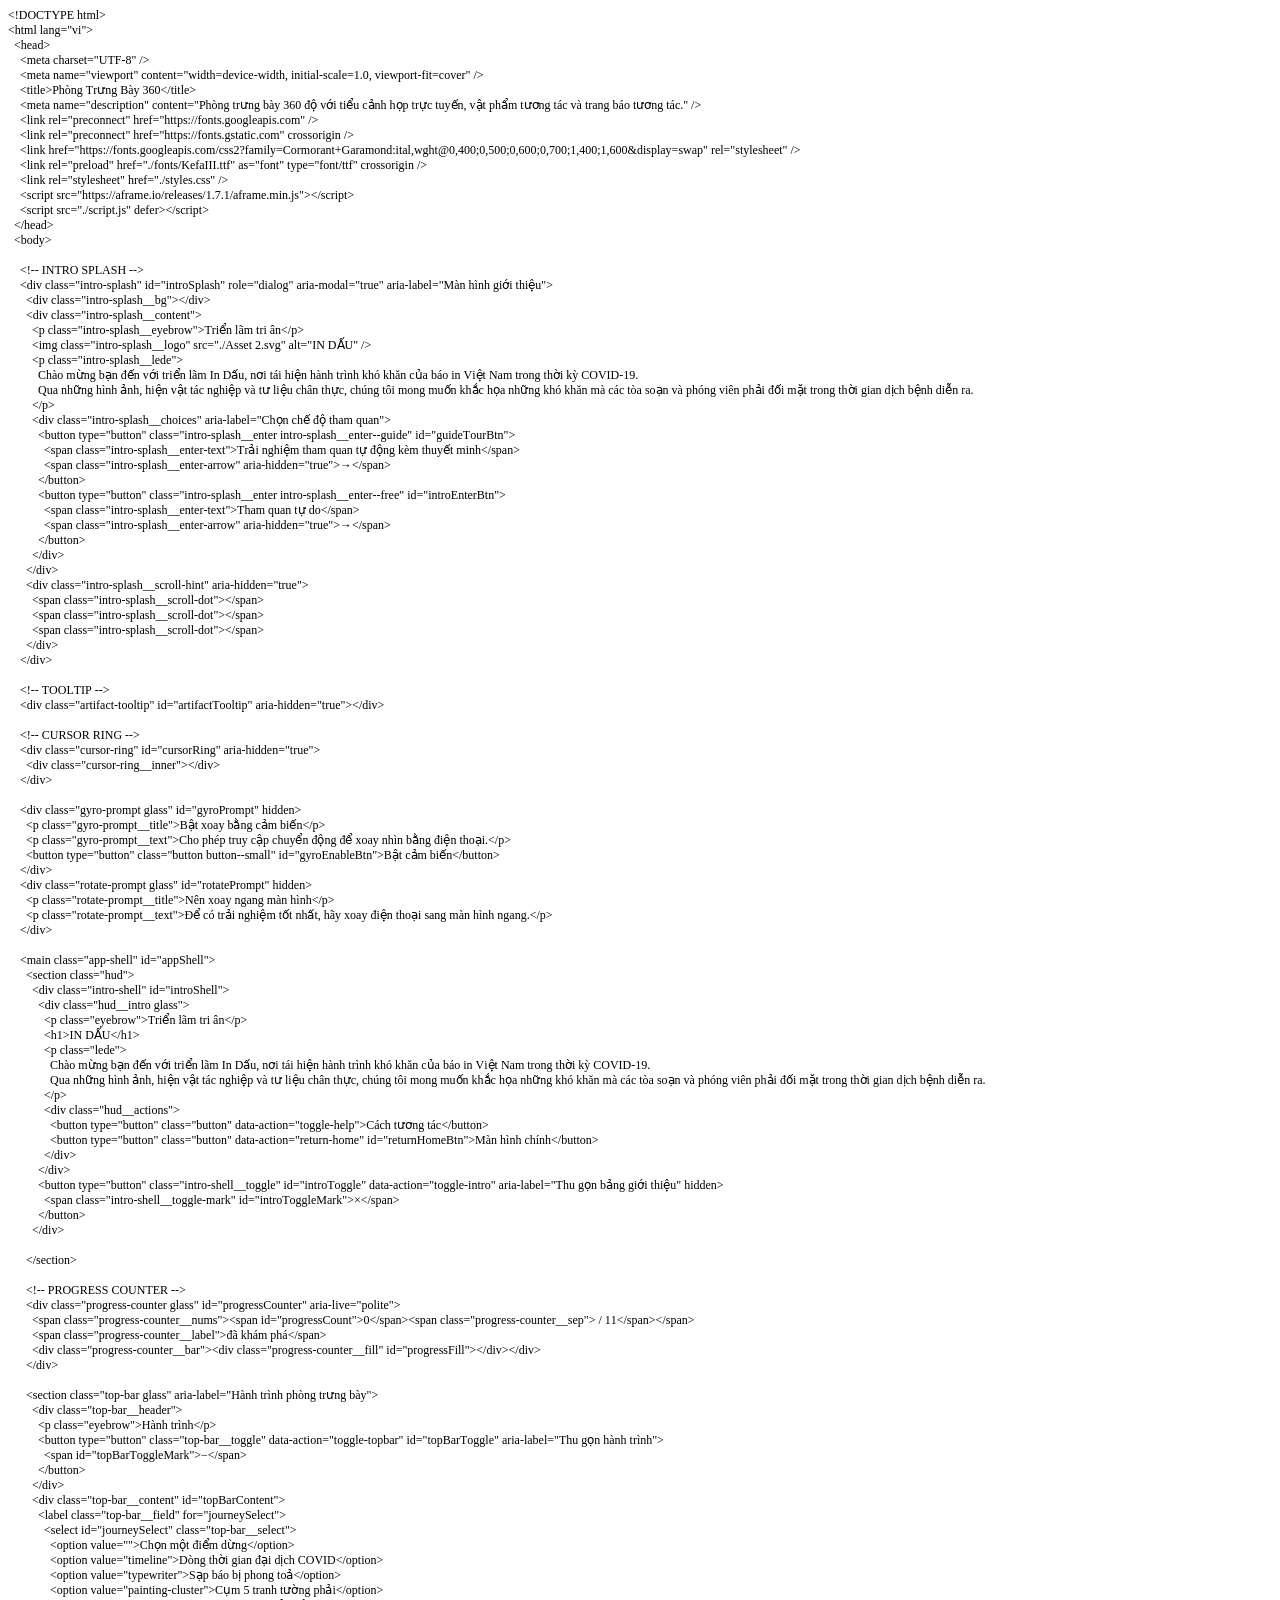
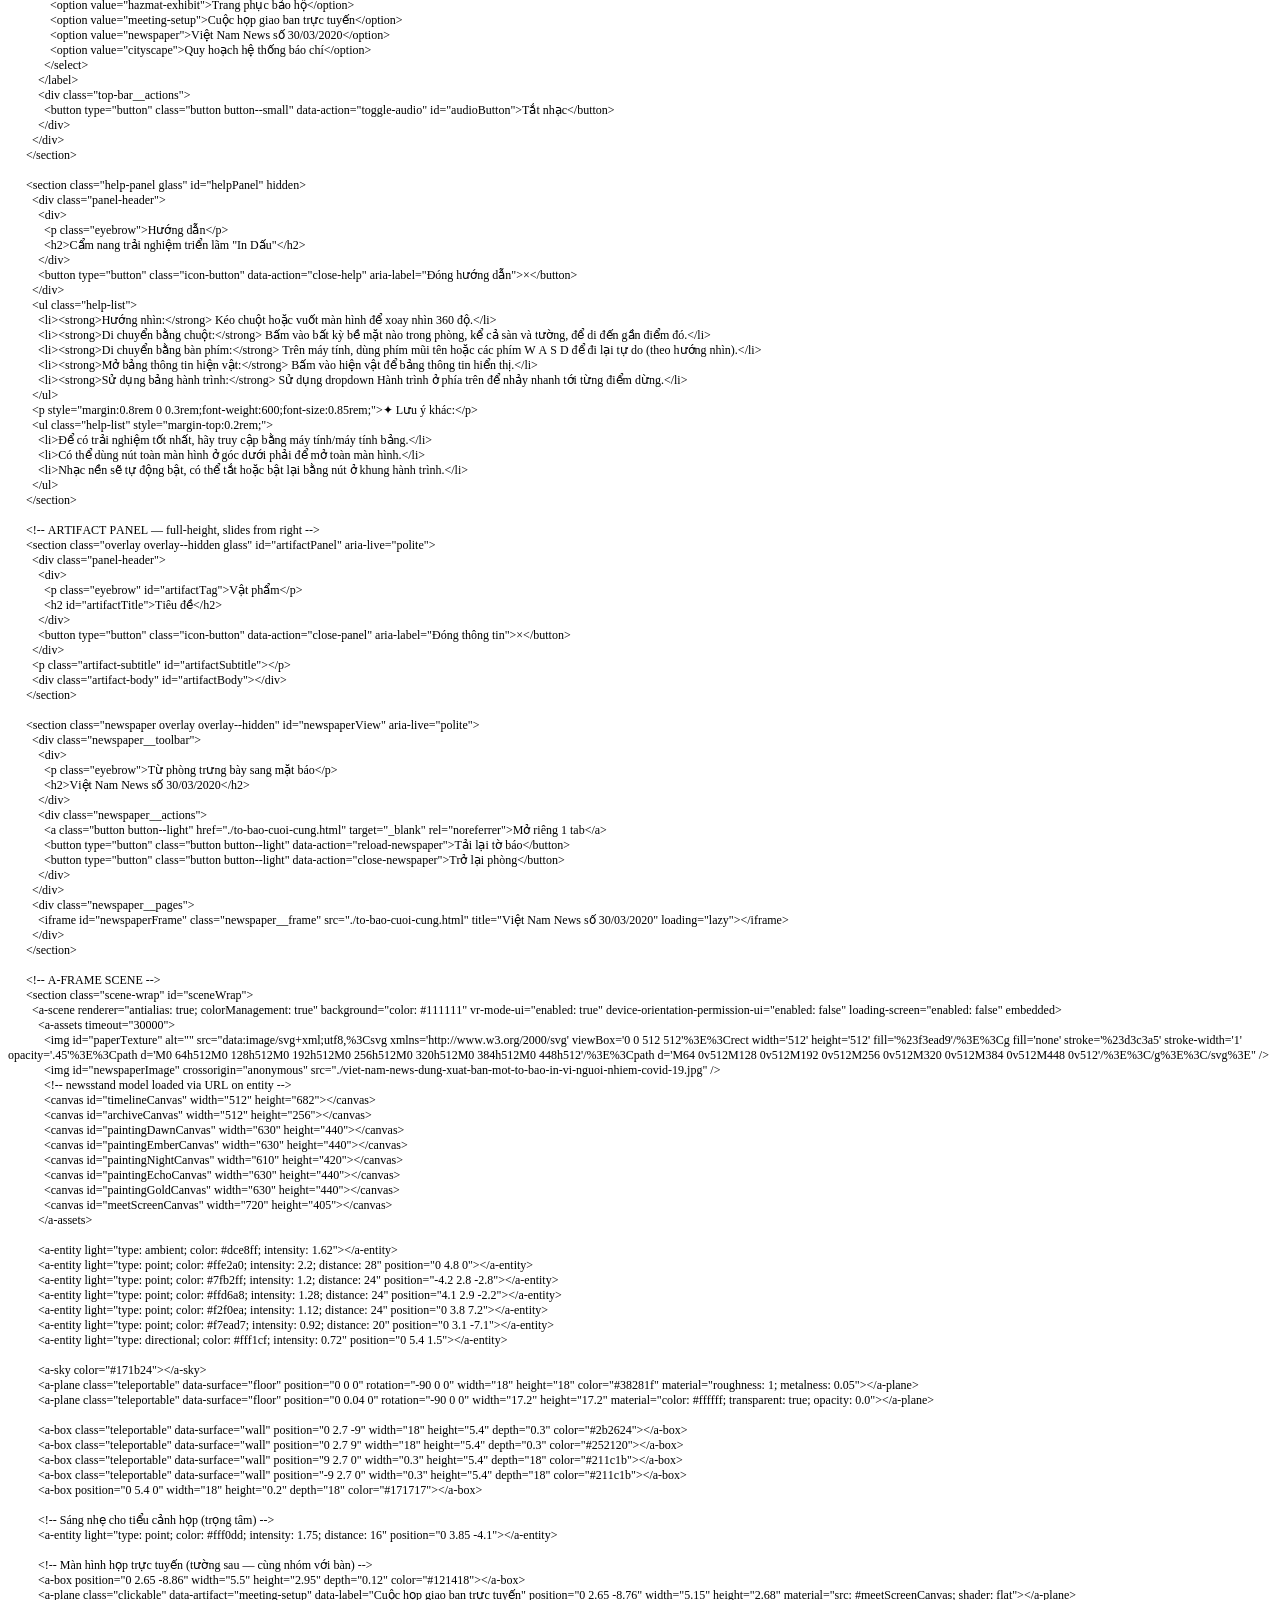
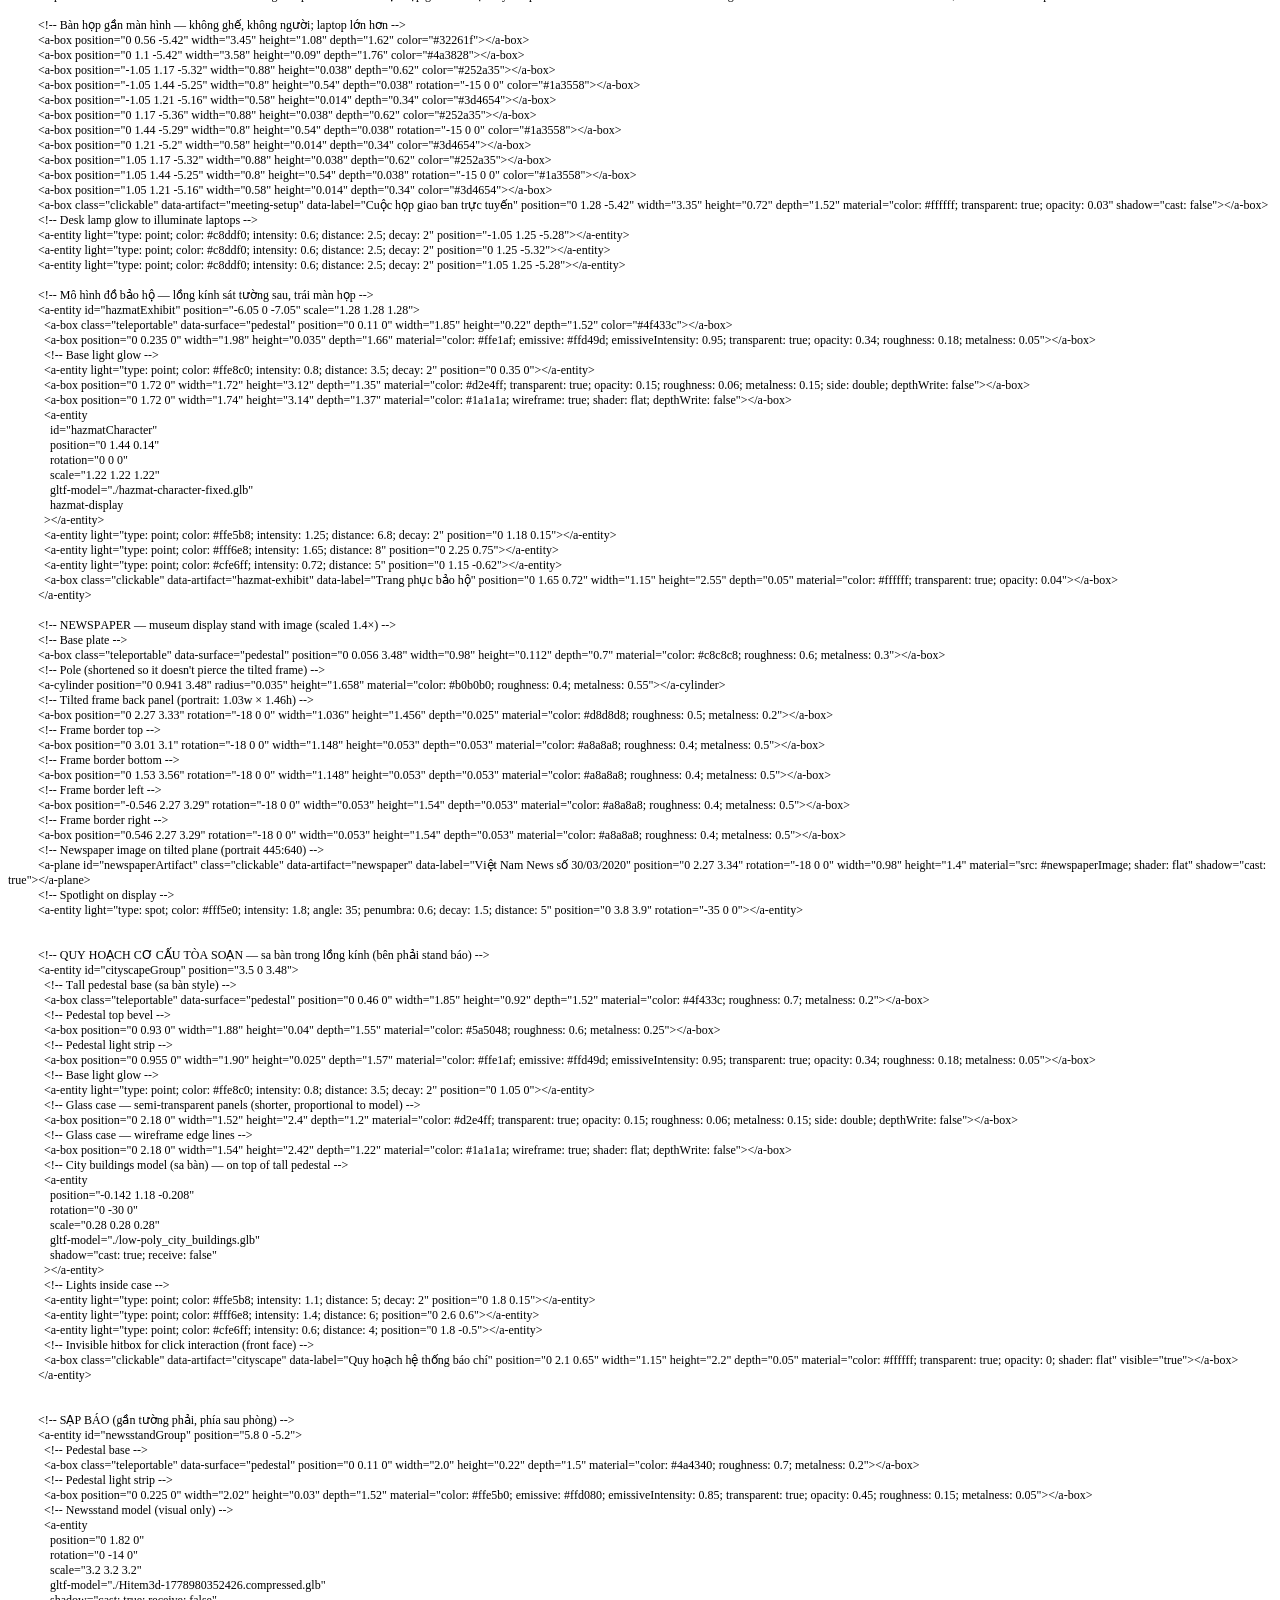
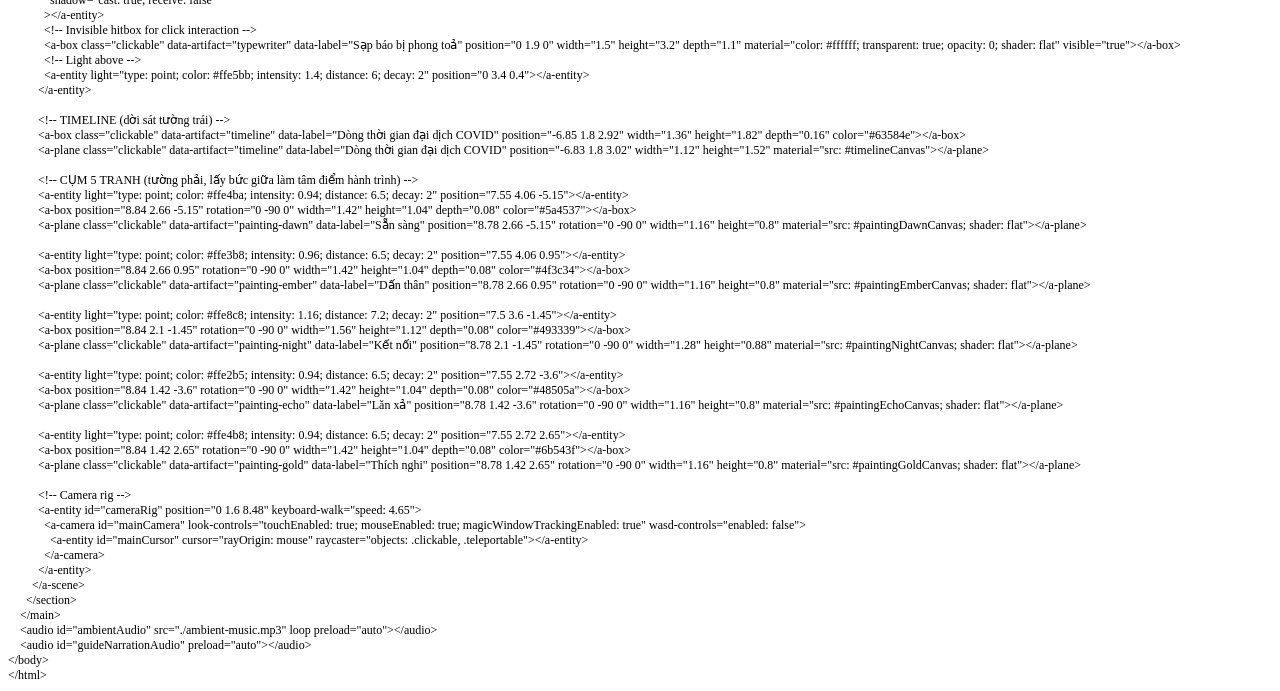
==== commit e2e1ac26: "Add files via upload" ====
--- a/index.html
+++ b/index.html
@@ -1,362 +1,381 @@
-<!DOCTYPE html>
-<html lang="vi">
-  <head>
-    <meta charset="UTF-8" />
-    <meta name="viewport" content="width=device-width, initial-scale=1.0, viewport-fit=cover" />
-    <title>Phòng Trưng Bày 360</title>
-    <meta name="description" content="Phòng trưng bày 360 độ với tiểu cảnh họp trực tuyến, vật phẩm tương tác và trang báo tương tác." />
-    <link rel="preconnect" href="https://fonts.googleapis.com" />
-    <link rel="preconnect" href="https://fonts.gstatic.com" crossorigin />
-    <link href="https://fonts.googleapis.com/css2?family=Cormorant+Garamond:ital,wght@0,400;0,500;0,600;0,700;1,400;1,600&display=swap" rel="stylesheet" />
-    <link rel="preload" href="./fonts/KefaIII.ttf" as="font" type="font/ttf" crossorigin />
-    <link rel="stylesheet" href="./styles.css" />
-    <script src="https://aframe.io/releases/1.7.1/aframe.min.js"></script>
-    <script src="./script.js" defer></script>
-  </head>
-  <body>
-
-    <!-- INTRO SPLASH -->
-    <div class="intro-splash" id="introSplash" role="dialog" aria-modal="true" aria-label="Màn hình giới thiệu">
-      <div class="intro-splash__bg"></div>
-      <div class="intro-splash__content">
-        <p class="intro-splash__eyebrow">Triển lãm tri ân</p>
-        <img class="intro-splash__logo" src="./Asset 2.svg" alt="IN DẤU" />
-        <p class="intro-splash__lede">
-          Chào mừng bạn đến với triển lãm In Dấu, nơi tái hiện hành trình khó khăn của báo in Việt Nam trong thời kỳ COVID-19.
-          Qua những hình ảnh, hiện vật tác nghiệp và tư liệu chân thực, chúng tôi mong muốn khắc họa những khó khăn mà các tòa soạn và phóng viên phải đối mặt trong thời gian dịch bệnh diễn ra.
-        </p>
-        <div class="intro-splash__choices" aria-label="Chọn chế độ tham quan">
-          <button type="button" class="intro-splash__enter intro-splash__enter--guide" id="guideTourBtn">
-            <span class="intro-splash__enter-text">Trải nghiệm tham quan tự động kèm thuyết minh</span>
-            <span class="intro-splash__enter-arrow" aria-hidden="true">→</span>
-          </button>
-          <button type="button" class="intro-splash__enter intro-splash__enter--free" id="introEnterBtn">
-            <span class="intro-splash__enter-text">Tham quan tự do</span>
-            <span class="intro-splash__enter-arrow" aria-hidden="true">→</span>
-          </button>
-        </div>
-      </div>
-      <div class="intro-splash__scroll-hint" aria-hidden="true">
-        <span class="intro-splash__scroll-dot"></span>
-        <span class="intro-splash__scroll-dot"></span>
-        <span class="intro-splash__scroll-dot"></span>
-      </div>
-    </div>
-
-    <!-- TOOLTIP -->
-    <div class="artifact-tooltip" id="artifactTooltip" aria-hidden="true"></div>
-
-    <!-- CURSOR RING -->
-    <div class="cursor-ring" id="cursorRing" aria-hidden="true">
-      <div class="cursor-ring__inner"></div>
-    </div>
-
-    <div class="gyro-prompt glass" id="gyroPrompt" hidden>
-      <p class="gyro-prompt__title">Bật xoay bằng cảm biến</p>
-      <p class="gyro-prompt__text">Cho phép truy cập chuyển động để xoay nhìn bằng điện thoại.</p>
-      <button type="button" class="button button--small" id="gyroEnableBtn">Bật cảm biến</button>
-    </div>
-    <div class="rotate-prompt glass" id="rotatePrompt" hidden>
-      <p class="rotate-prompt__title">Nên xoay ngang màn hình</p>
-      <p class="rotate-prompt__text">Để có trải nghiệm tốt nhất, hãy xoay điện thoại sang màn hình ngang.</p>
-    </div>
-
-    <main class="app-shell" id="appShell">
-      <section class="hud">
-        <div class="intro-shell" id="introShell">
-          <div class="hud__intro glass">
-            <p class="eyebrow">Triển lãm tri ân</p>
-            <h1>IN DẤU</h1>
-            <p class="lede">
-              Chào mừng bạn đến với triển lãm In Dấu, nơi tái hiện hành trình khó khăn của báo in Việt Nam trong thời kỳ COVID-19.
-              Qua những hình ảnh, hiện vật tác nghiệp và tư liệu chân thực, chúng tôi mong muốn khắc họa những khó khăn mà các tòa soạn và phóng viên phải đối mặt trong thời gian dịch bệnh diễn ra.
-            </p>
-            <div class="hud__actions">
-              <button type="button" class="button" data-action="toggle-help">Cách tương tác</button>
-            </div>
-          </div>
-          <button type="button" class="intro-shell__toggle" id="introToggle" data-action="toggle-intro" aria-label="Thu gọn bảng giới thiệu" hidden>
-            <span class="intro-shell__toggle-mark" id="introToggleMark">×</span>
-          </button>
-        </div>
-
-      </section>
-
-      <!-- PROGRESS COUNTER -->
-      <div class="progress-counter glass" id="progressCounter" aria-live="polite">
-        <span class="progress-counter__nums"><span id="progressCount">0</span><span class="progress-counter__sep"> / 11</span></span>
-        <span class="progress-counter__label">đã khám phá</span>
-        <div class="progress-counter__bar"><div class="progress-counter__fill" id="progressFill"></div></div>
-      </div>
-
-      <section class="top-bar glass" aria-label="Hành trình phòng trưng bày">
-        <div class="top-bar__header">
-          <p class="eyebrow">Hành trình</p>
-          <button type="button" class="top-bar__toggle" data-action="toggle-topbar" id="topBarToggle" aria-label="Thu gọn hành trình">
-            <span id="topBarToggleMark">−</span>
-          </button>
-        </div>
-        <div class="top-bar__content" id="topBarContent">
-          <label class="top-bar__field" for="journeySelect">
-            <select id="journeySelect" class="top-bar__select">
-              <option value="">Chọn một điểm dừng</option>
-              <option value="timeline">Khung lịch trên tường</option>
-              <option value="typewriter">Sạp báo bị phong toả</option>
-              <option value="painting-cluster">Cụm 5 tranh tường phải</option>
-              <option value="hazmat-exhibit">Trang phục bảo hộ</option>
-              <option value="meeting-setup">Cuộc họp giao ban trực tuyến</option>
-              <option value="newspaper">Việt Nam News số 30/03/2020</option>
-              <option value="cityscape">Quy hoạch hệ thống báo chí</option>
-            </select>
-          </label>
-          <div class="top-bar__actions">
-            <button type="button" class="button button--small" data-action="toggle-audio" id="audioButton">Tắt nhạc</button>
-          </div>
-        </div>
-      </section>
-
-      <section class="help-panel glass" id="helpPanel" hidden>
-        <div class="panel-header">
-          <div>
-            <p class="eyebrow">Hướng dẫn</p>
-            <h2>Cẩm nang trải nghiệm triển lãm "In Dấu"</h2>
-          </div>
-          <button type="button" class="icon-button" data-action="close-help" aria-label="Đóng hướng dẫn">×</button>
-        </div>
-        <ul class="help-list">
-          <li><strong>Hướng nhìn:</strong> Kéo chuột hoặc vuốt màn hình để xoay nhìn 360 độ.</li>
-          <li><strong>Di chuyển bằng chuột:</strong> Bấm vào bất kỳ bề mặt nào trong phòng, kể cả sàn và tường, để di đến gần điểm đó.</li>
-          <li><strong>Di chuyển bằng bàn phím:</strong> Trên máy tính, dùng phím mũi tên hoặc các phím W A S D để đi lại tự do (theo hướng nhìn).</li>
-          <li><strong>Mở bảng thông tin hiện vật:</strong> Bấm vào hiện vật để bảng thông tin hiển thị.</li>
-          <li><strong>Sử dụng bảng hành trình:</strong> Sử dụng dropdown Hành trình ở phía trên để nhảy nhanh tới từng điểm dừng.</li>
-        </ul>
-        <p style="margin:0.8rem 0 0.3rem;font-weight:600;font-size:0.85rem;">✦ Lưu ý khác:</p>
-        <ul class="help-list" style="margin-top:0.2rem;">
-          <li>Để có trải nghiệm tốt nhất, hãy truy cập bằng máy tính/máy tính bảng.</li>
-          <li>Có thể dùng nút toàn màn hình ở góc dưới phải để mở toàn màn hình.</li>
-          <li>Nhạc nền sẽ tự động bật, có thể tắt hoặc bật lại bằng nút ở khung hành trình.</li>
-        </ul>
-      </section>
-
-      <!-- ARTIFACT PANEL — full-height, slides from right -->
-      <section class="overlay overlay--hidden glass" id="artifactPanel" aria-live="polite">
-        <div class="panel-header">
-          <div>
-            <p class="eyebrow" id="artifactTag">Vật phẩm</p>
-            <h2 id="artifactTitle">Tiêu đề</h2>
-          </div>
-          <button type="button" class="icon-button" data-action="close-panel" aria-label="Đóng thông tin">×</button>
-        </div>
-        <p class="artifact-subtitle" id="artifactSubtitle"></p>
-        <div class="artifact-body" id="artifactBody"></div>
-      </section>
-
-      <section class="newspaper overlay overlay--hidden" id="newspaperView" aria-live="polite">
-        <div class="newspaper__toolbar">
-          <div>
-            <p class="eyebrow">Từ phòng trưng bày sang mặt báo</p>
-            <h2>Việt Nam News số 30/03/2020</h2>
-          </div>
-          <div class="newspaper__actions">
-            <a class="button button--light" href="./to-bao-cuoi-cung.html" target="_blank" rel="noreferrer">Mở riêng 1 tab</a>
-            <button type="button" class="button button--light" data-action="reload-newspaper">Tải lại tờ báo</button>
-            <button type="button" class="button button--light" data-action="close-newspaper">Trở lại phòng</button>
-          </div>
-        </div>
-        <div class="newspaper__pages">
-          <iframe id="newspaperFrame" class="newspaper__frame" src="./to-bao-cuoi-cung.html" title="Việt Nam News số 30/03/2020" loading="lazy"></iframe>
-        </div>
-      </section>
-
-      <!-- A-FRAME SCENE -->
-      <section class="scene-wrap" id="sceneWrap">
-        <a-scene renderer="antialias: true; colorManagement: true" background="color: #111111" vr-mode-ui="enabled: true" device-orientation-permission-ui="enabled: false" loading-screen="enabled: false" embedded>
-          <a-assets timeout="30000">
-            <img id="paperTexture" alt="" src="data:image/svg+xml;utf8,%3Csvg xmlns='http://www.w3.org/2000/svg' viewBox='0 0 512 512'%3E%3Crect width='512' height='512' fill='%23f3ead9'/%3E%3Cg fill='none' stroke='%23d3c3a5' stroke-width='1' opacity='.45'%3E%3Cpath d='M0 64h512M0 128h512M0 192h512M0 256h512M0 320h512M0 384h512M0 448h512'/%3E%3Cpath d='M64 0v512M128 0v512M192 0v512M256 0v512M320 0v512M384 0v512M448 0v512'/%3E%3C/g%3E%3C/svg%3E" />
-            <img id="newspaperImage" crossorigin="anonymous" src="./viet-nam-news-dung-xuat-ban-mot-to-bao-in-vi-nguoi-nhiem-covid-19.jpg" />
-            <!-- newsstand model loaded via URL on entity -->
-            <canvas id="timelineCanvas" width="512" height="682"></canvas>
-            <canvas id="archiveCanvas" width="512" height="256"></canvas>
-            <canvas id="paintingDawnCanvas" width="630" height="440"></canvas>
-            <canvas id="paintingEmberCanvas" width="630" height="440"></canvas>
-            <canvas id="paintingNightCanvas" width="610" height="420"></canvas>
-            <canvas id="paintingEchoCanvas" width="630" height="440"></canvas>
-            <canvas id="paintingGoldCanvas" width="630" height="440"></canvas>
-            <canvas id="meetScreenCanvas" width="720" height="405"></canvas>
-          </a-assets>
-
-          <a-entity light="type: ambient; color: #dce8ff; intensity: 1.62"></a-entity>
-          <a-entity light="type: point; color: #ffe2a0; intensity: 2.2; distance: 28" position="0 4.8 0"></a-entity>
-          <a-entity light="type: point; color: #7fb2ff; intensity: 1.2; distance: 24" position="-4.2 2.8 -2.8"></a-entity>
-          <a-entity light="type: point; color: #ffd6a8; intensity: 1.28; distance: 24" position="4.1 2.9 -2.2"></a-entity>
-          <a-entity light="type: point; color: #f2f0ea; intensity: 1.12; distance: 24" position="0 3.8 7.2"></a-entity>
-          <a-entity light="type: point; color: #f7ead7; intensity: 0.92; distance: 20" position="0 3.1 -7.1"></a-entity>
-          <a-entity light="type: directional; color: #fff1cf; intensity: 0.72" position="0 5.4 1.5"></a-entity>
-
-          <a-sky color="#171b24"></a-sky>
-          <a-plane class="teleportable" data-surface="floor" position="0 0 0" rotation="-90 0 0" width="18" height="18" color="#38281f" material="roughness: 1; metalness: 0.05"></a-plane>
-          <a-plane class="teleportable" data-surface="floor" position="0 0.04 0" rotation="-90 0 0" width="17.2" height="17.2" material="color: #ffffff; transparent: true; opacity: 0.0"></a-plane>
-
-          <a-box class="teleportable" data-surface="wall" position="0 2.7 -9" width="18" height="5.4" depth="0.3" color="#2b2624"></a-box>
-          <a-box class="teleportable" data-surface="wall" position="0 2.7 9" width="18" height="5.4" depth="0.3" color="#252120"></a-box>
-          <a-box class="teleportable" data-surface="wall" position="9 2.7 0" width="0.3" height="5.4" depth="18" color="#211c1b"></a-box>
-          <a-box class="teleportable" data-surface="wall" position="-9 2.7 0" width="0.3" height="5.4" depth="18" color="#211c1b"></a-box>
-          <a-box position="0 5.4 0" width="18" height="0.2" depth="18" color="#171717"></a-box>
-
-          <!-- Sáng nhẹ cho tiểu cảnh họp (trọng tâm) -->
-          <a-entity light="type: point; color: #fff0dd; intensity: 1.75; distance: 16" position="0 3.85 -4.1"></a-entity>
-
-          <!-- Màn hình họp trực tuyến (tường sau — cùng nhóm với bàn) -->
-          <a-box position="0 2.65 -8.86" width="5.5" height="2.95" depth="0.12" color="#121418"></a-box>
-          <a-plane class="clickable" data-artifact="meeting-setup" data-label="Cuộc họp giao ban trực tuyến" position="0 2.65 -8.76" width="5.15" height="2.68" material="src: #meetScreenCanvas; shader: flat"></a-plane>
-
-          <!-- Bàn họp gần màn hình — không ghế, không người; laptop lớn hơn -->
-          <a-box position="0 0.56 -5.42" width="3.45" height="1.08" depth="1.62" color="#32261f"></a-box>
-          <a-box position="0 1.1 -5.42" width="3.58" height="0.09" depth="1.76" color="#4a3828"></a-box>
-          <a-box position="-1.05 1.17 -5.32" width="0.88" height="0.038" depth="0.62" color="#252a35"></a-box>
-          <a-box position="-1.05 1.44 -5.25" width="0.8" height="0.54" depth="0.038" rotation="-15 0 0" color="#1a3558"></a-box>
-          <a-box position="-1.05 1.21 -5.16" width="0.58" height="0.014" depth="0.34" color="#3d4654"></a-box>
-          <a-box position="0 1.17 -5.36" width="0.88" height="0.038" depth="0.62" color="#252a35"></a-box>
-          <a-box position="0 1.44 -5.29" width="0.8" height="0.54" depth="0.038" rotation="-15 0 0" color="#1a3558"></a-box>
-          <a-box position="0 1.21 -5.2" width="0.58" height="0.014" depth="0.34" color="#3d4654"></a-box>
-          <a-box position="1.05 1.17 -5.32" width="0.88" height="0.038" depth="0.62" color="#252a35"></a-box>
-          <a-box position="1.05 1.44 -5.25" width="0.8" height="0.54" depth="0.038" rotation="-15 0 0" color="#1a3558"></a-box>
-          <a-box position="1.05 1.21 -5.16" width="0.58" height="0.014" depth="0.34" color="#3d4654"></a-box>
-          <a-box class="clickable" data-artifact="meeting-setup" data-label="Cuộc họp giao ban trực tuyến" position="0 1.28 -5.42" width="3.35" height="0.72" depth="1.52" material="color: #ffffff; transparent: true; opacity: 0.03" shadow="cast: false"></a-box>
-          <!-- Desk lamp glow to illuminate laptops -->
-          <a-entity light="type: point; color: #c8ddf0; intensity: 0.6; distance: 2.5; decay: 2" position="-1.05 1.25 -5.28"></a-entity>
-          <a-entity light="type: point; color: #c8ddf0; intensity: 0.6; distance: 2.5; decay: 2" position="0 1.25 -5.32"></a-entity>
-          <a-entity light="type: point; color: #c8ddf0; intensity: 0.6; distance: 2.5; decay: 2" position="1.05 1.25 -5.28"></a-entity>
-
-          <!-- Mô hình đồ bảo hộ — lồng kính sát tường sau, trái màn họp -->
-          <a-entity id="hazmatExhibit" position="-6.05 0 -7.05" scale="1.28 1.28 1.28">
-            <a-box class="teleportable" data-surface="pedestal" position="0 0.11 0" width="1.85" height="0.22" depth="1.52" color="#4f433c"></a-box>
-            <a-box position="0 0.235 0" width="1.98" height="0.035" depth="1.66" material="color: #ffe1af; emissive: #ffd49d; emissiveIntensity: 0.95; transparent: true; opacity: 0.34; roughness: 0.18; metalness: 0.05"></a-box>
-            <!-- Base light glow -->
-            <a-entity light="type: point; color: #ffe8c0; intensity: 0.8; distance: 3.5; decay: 2" position="0 0.35 0"></a-entity>
-            <a-box position="0 1.72 0" width="1.72" height="3.12" depth="1.35" material="color: #d2e4ff; transparent: true; opacity: 0.15; roughness: 0.06; metalness: 0.15; side: double; depthWrite: false"></a-box>
-            <a-box position="0 1.72 0" width="1.74" height="3.14" depth="1.37" material="color: #1a1a1a; wireframe: true; shader: flat; depthWrite: false"></a-box>
-            <a-entity
-              id="hazmatCharacter"
-              position="0 1.44 0.14"
-              rotation="0 0 0"
-              scale="1.22 1.22 1.22"
-              gltf-model="./hazmat-character-fixed.glb"
-              hazmat-display
-            ></a-entity>
-            <a-entity light="type: point; color: #ffe5b8; intensity: 1.25; distance: 6.8; decay: 2" position="0 1.18 0.15"></a-entity>
-            <a-entity light="type: point; color: #fff6e8; intensity: 1.65; distance: 8" position="0 2.25 0.75"></a-entity>
-            <a-entity light="type: point; color: #cfe6ff; intensity: 0.72; distance: 5" position="0 1.15 -0.62"></a-entity>
-            <a-box class="clickable" data-artifact="hazmat-exhibit" data-label="Trang phục bảo hộ" position="0 1.65 0.72" width="1.15" height="2.55" depth="0.05" material="color: #ffffff; transparent: true; opacity: 0.04"></a-box>
-          </a-entity>
-
-          <!-- NEWSPAPER — museum display stand with image (scaled 1.4×) -->
-          <!-- Base plate -->
-          <a-box class="teleportable" data-surface="pedestal" position="0 0.056 3.48" width="0.98" height="0.112" depth="0.7" material="color: #c8c8c8; roughness: 0.6; metalness: 0.3"></a-box>
-          <!-- Pole (shortened so it doesn't pierce the tilted frame) -->
-          <a-cylinder position="0 0.941 3.48" radius="0.035" height="1.658" material="color: #b0b0b0; roughness: 0.4; metalness: 0.55"></a-cylinder>
-          <!-- Tilted frame back panel (portrait: 1.03w × 1.46h) -->
-          <a-box position="0 2.27 3.33" rotation="-18 0 0" width="1.036" height="1.456" depth="0.025" material="color: #d8d8d8; roughness: 0.5; metalness: 0.2"></a-box>
-          <!-- Frame border top -->
-          <a-box position="0 3.01 3.1" rotation="-18 0 0" width="1.148" height="0.053" depth="0.053" material="color: #a8a8a8; roughness: 0.4; metalness: 0.5"></a-box>
-          <!-- Frame border bottom -->
-          <a-box position="0 1.53 3.56" rotation="-18 0 0" width="1.148" height="0.053" depth="0.053" material="color: #a8a8a8; roughness: 0.4; metalness: 0.5"></a-box>
-          <!-- Frame border left -->
-          <a-box position="-0.546 2.27 3.29" rotation="-18 0 0" width="0.053" height="1.54" depth="0.053" material="color: #a8a8a8; roughness: 0.4; metalness: 0.5"></a-box>
-          <!-- Frame border right -->
-          <a-box position="0.546 2.27 3.29" rotation="-18 0 0" width="0.053" height="1.54" depth="0.053" material="color: #a8a8a8; roughness: 0.4; metalness: 0.5"></a-box>
-          <!-- Newspaper image on tilted plane (portrait 445:640) -->
-          <a-plane id="newspaperArtifact" class="clickable" data-artifact="newspaper" data-label="Việt Nam News số 30/03/2020" position="0 2.27 3.34" rotation="-18 0 0" width="0.98" height="1.4" material="src: #newspaperImage; shader: flat" shadow="cast: true"></a-plane>
-          <!-- Spotlight on display -->
-          <a-entity light="type: spot; color: #fff5e0; intensity: 1.8; angle: 35; penumbra: 0.6; decay: 1.5; distance: 5" position="0 3.8 3.9" rotation="-35 0 0"></a-entity>
-
-
-          <!-- QUY HOẠCH CƠ CẤU TÒA SOẠN — sa bàn trong lồng kính (bên phải stand báo) -->
-          <a-entity id="cityscapeGroup" position="3.5 0 3.48">
-            <!-- Tall pedestal base (sa bàn style) -->
-            <a-box class="teleportable" data-surface="pedestal" position="0 0.46 0" width="1.85" height="0.92" depth="1.52" material="color: #4f433c; roughness: 0.7; metalness: 0.2"></a-box>
-            <!-- Pedestal top bevel -->
-            <a-box position="0 0.93 0" width="1.88" height="0.04" depth="1.55" material="color: #5a5048; roughness: 0.6; metalness: 0.25"></a-box>
-            <!-- Pedestal light strip -->
-            <a-box position="0 0.955 0" width="1.90" height="0.025" depth="1.57" material="color: #ffe1af; emissive: #ffd49d; emissiveIntensity: 0.95; transparent: true; opacity: 0.34; roughness: 0.18; metalness: 0.05"></a-box>
-            <!-- Base light glow -->
-            <a-entity light="type: point; color: #ffe8c0; intensity: 0.8; distance: 3.5; decay: 2" position="0 1.05 0"></a-entity>
-            <!-- Glass case — semi-transparent panels (shorter, proportional to model) -->
-            <a-box position="0 2.18 0" width="1.52" height="2.4" depth="1.2" material="color: #d2e4ff; transparent: true; opacity: 0.15; roughness: 0.06; metalness: 0.15; side: double; depthWrite: false"></a-box>
-            <!-- Glass case — wireframe edge lines -->
-            <a-box position="0 2.18 0" width="1.54" height="2.42" depth="1.22" material="color: #1a1a1a; wireframe: true; shader: flat; depthWrite: false"></a-box>
-            <!-- City buildings model (sa bàn) — on top of tall pedestal -->
-            <a-entity
-              position="-0.142 1.18 -0.208"
-              rotation="0 -30 0"
-              scale="0.28 0.28 0.28"
-              gltf-model="./low-poly_city_buildings.glb"
-              shadow="cast: true; receive: false"
-            ></a-entity>
-            <!-- Lights inside case -->
-            <a-entity light="type: point; color: #ffe5b8; intensity: 1.1; distance: 5; decay: 2" position="0 1.8 0.15"></a-entity>
-            <a-entity light="type: point; color: #fff6e8; intensity: 1.4; distance: 6; position="0 2.6 0.6"></a-entity>
-            <a-entity light="type: point; color: #cfe6ff; intensity: 0.6; distance: 4; position="0 1.8 -0.5"></a-entity>
-            <!-- Invisible hitbox for click interaction (front face) -->
-            <a-box class="clickable" data-artifact="cityscape" data-label="Quy hoạch hệ thống báo chí" position="0 2.1 0.65" width="1.15" height="2.2" depth="0.05" material="color: #ffffff; transparent: true; opacity: 0; shader: flat" visible="true"></a-box>
-          </a-entity>
-
-
-          <!-- SẠP BÁO (gần tường phải, phía sau phòng) -->
-          <a-entity id="newsstandGroup" position="5.8 0 -5.2">
-            <!-- Pedestal base -->
-            <a-box class="teleportable" data-surface="pedestal" position="0 0.11 0" width="2.0" height="0.22" depth="1.5" material="color: #4a4340; roughness: 0.7; metalness: 0.2"></a-box>
-            <!-- Pedestal light strip -->
-            <a-box position="0 0.225 0" width="2.02" height="0.03" depth="1.52" material="color: #ffe5b0; emissive: #ffd080; emissiveIntensity: 0.85; transparent: true; opacity: 0.45; roughness: 0.15; metalness: 0.05"></a-box>
-            <!-- Newsstand model (visual only) -->
-            <a-entity
-              position="0 1.82 0"
-              rotation="0 -14 0"
-              scale="3.2 3.2 3.2"
-              gltf-model="./Hitem3d-1778980352426.compressed.glb"
-              shadow="cast: true; receive: false"
-            ></a-entity>
-            <!-- Invisible hitbox for click interaction -->
-            <a-box class="clickable" data-artifact="typewriter" data-label="Sạp báo bị phong toả" position="0 1.9 0" width="1.5" height="3.2" depth="1.1" material="color: #ffffff; transparent: true; opacity: 0; shader: flat" visible="true"></a-box>
-            <!-- Light above -->
-            <a-entity light="type: point; color: #ffe5bb; intensity: 1.4; distance: 6; decay: 2" position="0 3.4 0.4"></a-entity>
-          </a-entity>
-
-          <!-- TIMELINE (dời sát tường trái) -->
-          <a-box class="clickable" data-artifact="timeline" data-label="Khung lịch trên tường" position="-6.85 1.8 2.92" width="1.36" height="1.82" depth="0.16" color="#63584e"></a-box>
-          <a-plane class="clickable" data-artifact="timeline" data-label="Khung lịch trên tường" position="-6.83 1.8 3.02" width="1.12" height="1.52" material="src: #timelineCanvas"></a-plane>
-
-          <!-- CỤM 5 TRANH (tường phải, lấy bức giữa làm tâm điểm hành trình) -->
-          <a-entity light="type: point; color: #ffe4ba; intensity: 0.94; distance: 6.5; decay: 2" position="7.55 4.06 -5.15"></a-entity>
-          <a-box position="8.84 2.66 -5.15" rotation="0 -90 0" width="1.42" height="1.04" depth="0.08" color="#5a4537"></a-box>
-          <a-plane class="clickable" data-artifact="painting-dawn" data-label="Sẵn sàng" position="8.78 2.66 -5.15" rotation="0 -90 0" width="1.16" height="0.8" material="src: #paintingDawnCanvas; shader: flat"></a-plane>
-
-          <a-entity light="type: point; color: #ffe3b8; intensity: 0.96; distance: 6.5; decay: 2" position="7.55 4.06 0.95"></a-entity>
-          <a-box position="8.84 2.66 0.95" rotation="0 -90 0" width="1.42" height="1.04" depth="0.08" color="#4f3c34"></a-box>
-          <a-plane class="clickable" data-artifact="painting-ember" data-label="Dấn thân" position="8.78 2.66 0.95" rotation="0 -90 0" width="1.16" height="0.8" material="src: #paintingEmberCanvas; shader: flat"></a-plane>
-
-          <a-entity light="type: point; color: #ffe8c8; intensity: 1.16; distance: 7.2; decay: 2" position="7.5 3.6 -1.45"></a-entity>
-          <a-box position="8.84 2.1 -1.45" rotation="0 -90 0" width="1.56" height="1.12" depth="0.08" color="#493339"></a-box>
-          <a-plane class="clickable" data-artifact="painting-night" data-label="Kết nối" position="8.78 2.1 -1.45" rotation="0 -90 0" width="1.28" height="0.88" material="src: #paintingNightCanvas; shader: flat"></a-plane>
-
-          <a-entity light="type: point; color: #ffe2b5; intensity: 0.94; distance: 6.5; decay: 2" position="7.55 2.72 -3.6"></a-entity>
-          <a-box position="8.84 1.42 -3.6" rotation="0 -90 0" width="1.42" height="1.04" depth="0.08" color="#48505a"></a-box>
-          <a-plane class="clickable" data-artifact="painting-echo" data-label="Lăn xả" position="8.78 1.42 -3.6" rotation="0 -90 0" width="1.16" height="0.8" material="src: #paintingEchoCanvas; shader: flat"></a-plane>
-
-          <a-entity light="type: point; color: #ffe4b8; intensity: 0.94; distance: 6.5; decay: 2" position="7.55 2.72 2.65"></a-entity>
-          <a-box position="8.84 1.42 2.65" rotation="0 -90 0" width="1.42" height="1.04" depth="0.08" color="#6b543f"></a-box>
-          <a-plane class="clickable" data-artifact="painting-gold" data-label="Thích nghi" position="8.78 1.42 2.65" rotation="0 -90 0" width="1.16" height="0.8" material="src: #paintingGoldCanvas; shader: flat"></a-plane>
-
-          <!-- Camera rig -->
-          <a-entity id="cameraRig" position="0 1.6 8.48" keyboard-walk="speed: 4.65">
-            <a-camera id="mainCamera" look-controls="touchEnabled: true; mouseEnabled: true; magicWindowTrackingEnabled: true" wasd-controls="enabled: false">
-              <a-entity id="mainCursor" cursor="rayOrigin: mouse" raycaster="objects: .clickable, .teleportable"></a-entity>
-            </a-camera>
-          </a-entity>
-        </a-scene>
-      </section>
-    </main>
-    <audio id="ambientAudio" src="./ambient-music.mp3" loop preload="auto"></audio>
-    <audio id="guideNarrationAudio" preload="auto"></audio>
+<!DOCTYPE html PUBLIC "-//W3C//DTD HTML 4.01//EN" "http://www.w3.org/TR/html4/strict.dtd">
+<html>
+<head>
+  <meta http-equiv="Content-Type" content="text/html; charset=utf-8">
+  <meta http-equiv="Content-Style-Type" content="text/css">
+  <title></title>
+  <meta name="Description" content="Phòng trưng bày 360 độ với tiểu cảnh họp trực tuyến, vật phẩm tương tác và trang báo tương tác.">
+  <meta name="Generator" content="Cocoa HTML Writer">
+  <meta name="CocoaVersion" content="2685.3">
+  <style type="text/css">
+    p.p1 {margin: 0.0px 0.0px 0.0px 0.0px; font: 12.0px Times; -webkit-text-stroke: #000000}
+    p.p2 {margin: 0.0px 0.0px 0.0px 0.0px; font: 12.0px Times; -webkit-text-stroke: #000000; min-height: 14.0px}
+    span.s1 {font-kerning: none}
+  </style>
+</head>
+<body>
+<p class="p1"><span class="s1">&lt;!DOCTYPE html&gt;</span></p>
+<p class="p1"><span class="s1">&lt;html lang="vi"&gt;</span></p>
+<p class="p1"><span class="s1"><span class="Apple-converted-space">  </span>&lt;head&gt;</span></p>
+<p class="p1"><span class="s1"><span class="Apple-converted-space">    </span>&lt;meta charset="UTF-8" /&gt;</span></p>
+<p class="p1"><span class="s1"><span class="Apple-converted-space">    </span>&lt;meta name="viewport" content="width=device-width, initial-scale=1.0, viewport-fit=cover" /&gt;</span></p>
+<p class="p1"><span class="s1"><span class="Apple-converted-space">    </span>&lt;title&gt;Phòng Trưng Bày 360&lt;/title&gt;</span></p>
+<p class="p1"><span class="s1"><span class="Apple-converted-space">    </span>&lt;meta name="description" content="Phòng trưng bày 360 độ với tiểu cảnh họp trực tuyến, vật phẩm tương tác và trang báo tương tác." /&gt;</span></p>
+<p class="p1"><span class="s1"><span class="Apple-converted-space">    </span>&lt;link rel="preconnect" href="https://fonts.googleapis.com" /&gt;</span></p>
+<p class="p1"><span class="s1"><span class="Apple-converted-space">    </span>&lt;link rel="preconnect" href="https://fonts.gstatic.com" crossorigin /&gt;</span></p>
+<p class="p1"><span class="s1"><span class="Apple-converted-space">    </span>&lt;link href="https://fonts.googleapis.com/css2?family=Cormorant+Garamond:ital,wght@0,400;0,500;0,600;0,700;1,400;1,600&amp;display=swap" rel="stylesheet" /&gt;</span></p>
+<p class="p1"><span class="s1"><span class="Apple-converted-space">    </span>&lt;link rel="preload" href="./fonts/KefaIII.ttf" as="font" type="font/ttf" crossorigin /&gt;</span></p>
+<p class="p1"><span class="s1"><span class="Apple-converted-space">    </span>&lt;link rel="stylesheet" href="./styles.css" /&gt;</span></p>
+<p class="p1"><span class="s1"><span class="Apple-converted-space">    </span>&lt;script src="https://aframe.io/releases/1.7.1/aframe.min.js"&gt;&lt;/script&gt;</span></p>
+<p class="p1"><span class="s1"><span class="Apple-converted-space">    </span>&lt;script src="./script.js" defer&gt;&lt;/script&gt;</span></p>
+<p class="p1"><span class="s1"><span class="Apple-converted-space">  </span>&lt;/head&gt;</span></p>
+<p class="p1"><span class="s1"><span class="Apple-converted-space">  </span>&lt;body&gt;</span></p>
+<p class="p2"><span class="s1"></span><br></p>
+<p class="p1"><span class="s1"><span class="Apple-converted-space">    </span>&lt;!-- INTRO SPLASH --&gt;</span></p>
+<p class="p1"><span class="s1"><span class="Apple-converted-space">    </span>&lt;div class="intro-splash" id="introSplash" role="dialog" aria-modal="true" aria-label="Màn hình giới thiệu"&gt;</span></p>
+<p class="p1"><span class="s1"><span class="Apple-converted-space">      </span>&lt;div class="intro-splash__bg"&gt;&lt;/div&gt;</span></p>
+<p class="p1"><span class="s1"><span class="Apple-converted-space">      </span>&lt;div class="intro-splash__content"&gt;</span></p>
+<p class="p1"><span class="s1"><span class="Apple-converted-space">        </span>&lt;p class="intro-splash__eyebrow"&gt;Triển lãm tri ân&lt;/p&gt;</span></p>
+<p class="p1"><span class="s1"><span class="Apple-converted-space">        </span>&lt;img class="intro-splash__logo" src="./Asset 2.svg" alt="IN DẤU" /&gt;</span></p>
+<p class="p1"><span class="s1"><span class="Apple-converted-space">        </span>&lt;p class="intro-splash__lede"&gt;</span></p>
+<p class="p1"><span class="s1"><span class="Apple-converted-space">          </span>Chào mừng bạn đến với triển lãm In Dấu, nơi tái hiện hành trình khó khăn của báo in Việt Nam trong thời kỳ COVID-19.</span></p>
+<p class="p1"><span class="s1"><span class="Apple-converted-space">          </span>Qua những hình ảnh, hiện vật tác nghiệp và tư liệu chân thực, chúng tôi mong muốn khắc họa những khó khăn mà các tòa soạn và phóng viên phải đối mặt trong thời gian dịch bệnh diễn ra.</span></p>
+<p class="p1"><span class="s1"><span class="Apple-converted-space">        </span>&lt;/p&gt;</span></p>
+<p class="p1"><span class="s1"><span class="Apple-converted-space">        </span>&lt;div class="intro-splash__choices" aria-label="Chọn chế độ tham quan"&gt;</span></p>
+<p class="p1"><span class="s1"><span class="Apple-converted-space">          </span>&lt;button type="button" class="intro-splash__enter intro-splash__enter--guide" id="guideTourBtn"&gt;</span></p>
+<p class="p1"><span class="s1"><span class="Apple-converted-space">            </span>&lt;span class="intro-splash__enter-text"&gt;Trải nghiệm tham quan tự động kèm thuyết minh&lt;/span&gt;</span></p>
+<p class="p1"><span class="s1"><span class="Apple-converted-space">            </span>&lt;span class="intro-splash__enter-arrow" aria-hidden="true"&gt;→&lt;/span&gt;</span></p>
+<p class="p1"><span class="s1"><span class="Apple-converted-space">          </span>&lt;/button&gt;</span></p>
+<p class="p1"><span class="s1"><span class="Apple-converted-space">          </span>&lt;button type="button" class="intro-splash__enter intro-splash__enter--free" id="introEnterBtn"&gt;</span></p>
+<p class="p1"><span class="s1"><span class="Apple-converted-space">            </span>&lt;span class="intro-splash__enter-text"&gt;Tham quan tự do&lt;/span&gt;</span></p>
+<p class="p1"><span class="s1"><span class="Apple-converted-space">            </span>&lt;span class="intro-splash__enter-arrow" aria-hidden="true"&gt;→&lt;/span&gt;</span></p>
+<p class="p1"><span class="s1"><span class="Apple-converted-space">          </span>&lt;/button&gt;</span></p>
+<p class="p1"><span class="s1"><span class="Apple-converted-space">        </span>&lt;/div&gt;</span></p>
+<p class="p1"><span class="s1"><span class="Apple-converted-space">      </span>&lt;/div&gt;</span></p>
+<p class="p1"><span class="s1"><span class="Apple-converted-space">      </span>&lt;div class="intro-splash__scroll-hint" aria-hidden="true"&gt;</span></p>
+<p class="p1"><span class="s1"><span class="Apple-converted-space">        </span>&lt;span class="intro-splash__scroll-dot"&gt;&lt;/span&gt;</span></p>
+<p class="p1"><span class="s1"><span class="Apple-converted-space">        </span>&lt;span class="intro-splash__scroll-dot"&gt;&lt;/span&gt;</span></p>
+<p class="p1"><span class="s1"><span class="Apple-converted-space">        </span>&lt;span class="intro-splash__scroll-dot"&gt;&lt;/span&gt;</span></p>
+<p class="p1"><span class="s1"><span class="Apple-converted-space">      </span>&lt;/div&gt;</span></p>
+<p class="p1"><span class="s1"><span class="Apple-converted-space">    </span>&lt;/div&gt;</span></p>
+<p class="p2"><span class="s1"></span><br></p>
+<p class="p1"><span class="s1"><span class="Apple-converted-space">    </span>&lt;!-- TOOLTIP --&gt;</span></p>
+<p class="p1"><span class="s1"><span class="Apple-converted-space">    </span>&lt;div class="artifact-tooltip" id="artifactTooltip" aria-hidden="true"&gt;&lt;/div&gt;</span></p>
+<p class="p2"><span class="s1"></span><br></p>
+<p class="p1"><span class="s1"><span class="Apple-converted-space">    </span>&lt;!-- CURSOR RING --&gt;</span></p>
+<p class="p1"><span class="s1"><span class="Apple-converted-space">    </span>&lt;div class="cursor-ring" id="cursorRing" aria-hidden="true"&gt;</span></p>
+<p class="p1"><span class="s1"><span class="Apple-converted-space">      </span>&lt;div class="cursor-ring__inner"&gt;&lt;/div&gt;</span></p>
+<p class="p1"><span class="s1"><span class="Apple-converted-space">    </span>&lt;/div&gt;</span></p>
+<p class="p2"><span class="s1"></span><br></p>
+<p class="p1"><span class="s1"><span class="Apple-converted-space">    </span>&lt;div class="gyro-prompt glass" id="gyroPrompt" hidden&gt;</span></p>
+<p class="p1"><span class="s1"><span class="Apple-converted-space">      </span>&lt;p class="gyro-prompt__title"&gt;Bật xoay bằng cảm biến&lt;/p&gt;</span></p>
+<p class="p1"><span class="s1"><span class="Apple-converted-space">      </span>&lt;p class="gyro-prompt__text"&gt;Cho phép truy cập chuyển động để xoay nhìn bằng điện thoại.&lt;/p&gt;</span></p>
+<p class="p1"><span class="s1"><span class="Apple-converted-space">      </span>&lt;button type="button" class="button button--small" id="gyroEnableBtn"&gt;Bật cảm biến&lt;/button&gt;</span></p>
+<p class="p1"><span class="s1"><span class="Apple-converted-space">    </span>&lt;/div&gt;</span></p>
+<p class="p1"><span class="s1"><span class="Apple-converted-space">    </span>&lt;div class="rotate-prompt glass" id="rotatePrompt" hidden&gt;</span></p>
+<p class="p1"><span class="s1"><span class="Apple-converted-space">      </span>&lt;p class="rotate-prompt__title"&gt;Nên xoay ngang màn hình&lt;/p&gt;</span></p>
+<p class="p1"><span class="s1"><span class="Apple-converted-space">      </span>&lt;p class="rotate-prompt__text"&gt;Để có trải nghiệm tốt nhất, hãy xoay điện thoại sang màn hình ngang.&lt;/p&gt;</span></p>
+<p class="p1"><span class="s1"><span class="Apple-converted-space">    </span>&lt;/div&gt;</span></p>
+<p class="p2"><span class="s1"></span><br></p>
+<p class="p1"><span class="s1"><span class="Apple-converted-space">    </span>&lt;main class="app-shell" id="appShell"&gt;</span></p>
+<p class="p1"><span class="s1"><span class="Apple-converted-space">      </span>&lt;section class="hud"&gt;</span></p>
+<p class="p1"><span class="s1"><span class="Apple-converted-space">        </span>&lt;div class="intro-shell" id="introShell"&gt;</span></p>
+<p class="p1"><span class="s1"><span class="Apple-converted-space">          </span>&lt;div class="hud__intro glass"&gt;</span></p>
+<p class="p1"><span class="s1"><span class="Apple-converted-space">            </span>&lt;p class="eyebrow"&gt;Triển lãm tri ân&lt;/p&gt;</span></p>
+<p class="p1"><span class="s1"><span class="Apple-converted-space">            </span>&lt;h1&gt;IN DẤU&lt;/h1&gt;</span></p>
+<p class="p1"><span class="s1"><span class="Apple-converted-space">            </span>&lt;p class="lede"&gt;</span></p>
+<p class="p1"><span class="s1"><span class="Apple-converted-space">              </span>Chào mừng bạn đến với triển lãm In Dấu, nơi tái hiện hành trình khó khăn của báo in Việt Nam trong thời kỳ COVID-19.</span></p>
+<p class="p1"><span class="s1"><span class="Apple-converted-space">              </span>Qua những hình ảnh, hiện vật tác nghiệp và tư liệu chân thực, chúng tôi mong muốn khắc họa những khó khăn mà các tòa soạn và phóng viên phải đối mặt trong thời gian dịch bệnh diễn ra.</span></p>
+<p class="p1"><span class="s1"><span class="Apple-converted-space">            </span>&lt;/p&gt;</span></p>
+<p class="p1"><span class="s1"><span class="Apple-converted-space">            </span>&lt;div class="hud__actions"&gt;</span></p>
+<p class="p1"><span class="s1"><span class="Apple-converted-space">              </span>&lt;button type="button" class="button" data-action="toggle-help"&gt;Cách tương tác&lt;/button&gt;</span></p>
+<p class="p1"><span class="s1"><span class="Apple-converted-space">              </span>&lt;button type="button" class="button" data-action="return-home" id="returnHomeBtn"&gt;Màn hình chính&lt;/button&gt;</span></p>
+<p class="p1"><span class="s1"><span class="Apple-converted-space">            </span>&lt;/div&gt;</span></p>
+<p class="p1"><span class="s1"><span class="Apple-converted-space">          </span>&lt;/div&gt;</span></p>
+<p class="p1"><span class="s1"><span class="Apple-converted-space">          </span>&lt;button type="button" class="intro-shell__toggle" id="introToggle" data-action="toggle-intro" aria-label="Thu gọn bảng giới thiệu" hidden&gt;</span></p>
+<p class="p1"><span class="s1"><span class="Apple-converted-space">            </span>&lt;span class="intro-shell__toggle-mark" id="introToggleMark"&gt;×&lt;/span&gt;</span></p>
+<p class="p1"><span class="s1"><span class="Apple-converted-space">          </span>&lt;/button&gt;</span></p>
+<p class="p1"><span class="s1"><span class="Apple-converted-space">        </span>&lt;/div&gt;</span></p>
+<p class="p2"><span class="s1"></span><br></p>
+<p class="p1"><span class="s1"><span class="Apple-converted-space">      </span>&lt;/section&gt;</span></p>
+<p class="p2"><span class="s1"></span><br></p>
+<p class="p1"><span class="s1"><span class="Apple-converted-space">      </span>&lt;!-- PROGRESS COUNTER --&gt;</span></p>
+<p class="p1"><span class="s1"><span class="Apple-converted-space">      </span>&lt;div class="progress-counter glass" id="progressCounter" aria-live="polite"&gt;</span></p>
+<p class="p1"><span class="s1"><span class="Apple-converted-space">        </span>&lt;span class="progress-counter__nums"&gt;&lt;span id="progressCount"&gt;0&lt;/span&gt;&lt;span class="progress-counter__sep"&gt; / 11&lt;/span&gt;&lt;/span&gt;</span></p>
+<p class="p1"><span class="s1"><span class="Apple-converted-space">        </span>&lt;span class="progress-counter__label"&gt;đã khám phá&lt;/span&gt;</span></p>
+<p class="p1"><span class="s1"><span class="Apple-converted-space">        </span>&lt;div class="progress-counter__bar"&gt;&lt;div class="progress-counter__fill" id="progressFill"&gt;&lt;/div&gt;&lt;/div&gt;</span></p>
+<p class="p1"><span class="s1"><span class="Apple-converted-space">      </span>&lt;/div&gt;</span></p>
+<p class="p2"><span class="s1"></span><br></p>
+<p class="p1"><span class="s1"><span class="Apple-converted-space">      </span>&lt;section class="top-bar glass" aria-label="Hành trình phòng trưng bày"&gt;</span></p>
+<p class="p1"><span class="s1"><span class="Apple-converted-space">        </span>&lt;div class="top-bar__header"&gt;</span></p>
+<p class="p1"><span class="s1"><span class="Apple-converted-space">          </span>&lt;p class="eyebrow"&gt;Hành trình&lt;/p&gt;</span></p>
+<p class="p1"><span class="s1"><span class="Apple-converted-space">          </span>&lt;button type="button" class="top-bar__toggle" data-action="toggle-topbar" id="topBarToggle" aria-label="Thu gọn hành trình"&gt;</span></p>
+<p class="p1"><span class="s1"><span class="Apple-converted-space">            </span>&lt;span id="topBarToggleMark"&gt;−&lt;/span&gt;</span></p>
+<p class="p1"><span class="s1"><span class="Apple-converted-space">          </span>&lt;/button&gt;</span></p>
+<p class="p1"><span class="s1"><span class="Apple-converted-space">        </span>&lt;/div&gt;</span></p>
+<p class="p1"><span class="s1"><span class="Apple-converted-space">        </span>&lt;div class="top-bar__content" id="topBarContent"&gt;</span></p>
+<p class="p1"><span class="s1"><span class="Apple-converted-space">          </span>&lt;label class="top-bar__field" for="journeySelect"&gt;</span></p>
+<p class="p1"><span class="s1"><span class="Apple-converted-space">            </span>&lt;select id="journeySelect" class="top-bar__select"&gt;</span></p>
+<p class="p1"><span class="s1"><span class="Apple-converted-space">              </span>&lt;option value=""&gt;Chọn một điểm dừng&lt;/option&gt;</span></p>
+<p class="p1"><span class="s1"><span class="Apple-converted-space">              </span>&lt;option value="timeline"&gt;Dòng thời gian đại dịch COVID&lt;/option&gt;</span></p>
+<p class="p1"><span class="s1"><span class="Apple-converted-space">              </span>&lt;option value="typewriter"&gt;Sạp báo bị phong toả&lt;/option&gt;</span></p>
+<p class="p1"><span class="s1"><span class="Apple-converted-space">              </span>&lt;option value="painting-cluster"&gt;Cụm 5 tranh tường phải&lt;/option&gt;</span></p>
+<p class="p1"><span class="s1"><span class="Apple-converted-space">              </span>&lt;option value="hazmat-exhibit"&gt;Trang phục bảo hộ&lt;/option&gt;</span></p>
+<p class="p1"><span class="s1"><span class="Apple-converted-space">              </span>&lt;option value="meeting-setup"&gt;Cuộc họp giao ban trực tuyến&lt;/option&gt;</span></p>
+<p class="p1"><span class="s1"><span class="Apple-converted-space">              </span>&lt;option value="newspaper"&gt;Việt Nam News số 30/03/2020&lt;/option&gt;</span></p>
+<p class="p1"><span class="s1"><span class="Apple-converted-space">              </span>&lt;option value="cityscape"&gt;Quy hoạch hệ thống báo chí&lt;/option&gt;</span></p>
+<p class="p1"><span class="s1"><span class="Apple-converted-space">            </span>&lt;/select&gt;</span></p>
+<p class="p1"><span class="s1"><span class="Apple-converted-space">          </span>&lt;/label&gt;</span></p>
+<p class="p1"><span class="s1"><span class="Apple-converted-space">          </span>&lt;div class="top-bar__actions"&gt;</span></p>
+<p class="p1"><span class="s1"><span class="Apple-converted-space">            </span>&lt;button type="button" class="button button--small" data-action="toggle-audio" id="audioButton"&gt;Tắt nhạc&lt;/button&gt;</span></p>
+<p class="p1"><span class="s1"><span class="Apple-converted-space">          </span>&lt;/div&gt;</span></p>
+<p class="p1"><span class="s1"><span class="Apple-converted-space">        </span>&lt;/div&gt;</span></p>
+<p class="p1"><span class="s1"><span class="Apple-converted-space">      </span>&lt;/section&gt;</span></p>
+<p class="p2"><span class="s1"></span><br></p>
+<p class="p1"><span class="s1"><span class="Apple-converted-space">      </span>&lt;section class="help-panel glass" id="helpPanel" hidden&gt;</span></p>
+<p class="p1"><span class="s1"><span class="Apple-converted-space">        </span>&lt;div class="panel-header"&gt;</span></p>
+<p class="p1"><span class="s1"><span class="Apple-converted-space">          </span>&lt;div&gt;</span></p>
+<p class="p1"><span class="s1"><span class="Apple-converted-space">            </span>&lt;p class="eyebrow"&gt;Hướng dẫn&lt;/p&gt;</span></p>
+<p class="p1"><span class="s1"><span class="Apple-converted-space">            </span>&lt;h2&gt;Cẩm nang trải nghiệm triển lãm "In Dấu"&lt;/h2&gt;</span></p>
+<p class="p1"><span class="s1"><span class="Apple-converted-space">          </span>&lt;/div&gt;</span></p>
+<p class="p1"><span class="s1"><span class="Apple-converted-space">          </span>&lt;button type="button" class="icon-button" data-action="close-help" aria-label="Đóng hướng dẫn"&gt;×&lt;/button&gt;</span></p>
+<p class="p1"><span class="s1"><span class="Apple-converted-space">        </span>&lt;/div&gt;</span></p>
+<p class="p1"><span class="s1"><span class="Apple-converted-space">        </span>&lt;ul class="help-list"&gt;</span></p>
+<p class="p1"><span class="s1"><span class="Apple-converted-space">          </span>&lt;li&gt;&lt;strong&gt;Hướng nhìn:&lt;/strong&gt; Kéo chuột hoặc vuốt màn hình để xoay nhìn 360 độ.&lt;/li&gt;</span></p>
+<p class="p1"><span class="s1"><span class="Apple-converted-space">          </span>&lt;li&gt;&lt;strong&gt;Di chuyển bằng chuột:&lt;/strong&gt; Bấm vào bất kỳ bề mặt nào trong phòng, kể cả sàn và tường, để di đến gần điểm đó.&lt;/li&gt;</span></p>
+<p class="p1"><span class="s1"><span class="Apple-converted-space">          </span>&lt;li&gt;&lt;strong&gt;Di chuyển bằng bàn phím:&lt;/strong&gt; Trên máy tính, dùng phím mũi tên hoặc các phím W A S D để đi lại tự do (theo hướng nhìn).&lt;/li&gt;</span></p>
+<p class="p1"><span class="s1"><span class="Apple-converted-space">          </span>&lt;li&gt;&lt;strong&gt;Mở bảng thông tin hiện vật:&lt;/strong&gt; Bấm vào hiện vật để bảng thông tin hiển thị.&lt;/li&gt;</span></p>
+<p class="p1"><span class="s1"><span class="Apple-converted-space">          </span>&lt;li&gt;&lt;strong&gt;Sử dụng bảng hành trình:&lt;/strong&gt; Sử dụng dropdown Hành trình ở phía trên để nhảy nhanh tới từng điểm dừng.&lt;/li&gt;</span></p>
+<p class="p1"><span class="s1"><span class="Apple-converted-space">        </span>&lt;/ul&gt;</span></p>
+<p class="p1"><span class="s1"><span class="Apple-converted-space">        </span>&lt;p style="margin:0.8rem 0 0.3rem;font-weight:600;font-size:0.85rem;"&gt;✦ Lưu ý khác:&lt;/p&gt;</span></p>
+<p class="p1"><span class="s1"><span class="Apple-converted-space">        </span>&lt;ul class="help-list" style="margin-top:0.2rem;"&gt;</span></p>
+<p class="p1"><span class="s1"><span class="Apple-converted-space">          </span>&lt;li&gt;Để có trải nghiệm tốt nhất, hãy truy cập bằng máy tính/máy tính bảng.&lt;/li&gt;</span></p>
+<p class="p1"><span class="s1"><span class="Apple-converted-space">          </span>&lt;li&gt;Có thể dùng nút toàn màn hình ở góc dưới phải để mở toàn màn hình.&lt;/li&gt;</span></p>
+<p class="p1"><span class="s1"><span class="Apple-converted-space">          </span>&lt;li&gt;Nhạc nền sẽ tự động bật, có thể tắt hoặc bật lại bằng nút ở khung hành trình.&lt;/li&gt;</span></p>
+<p class="p1"><span class="s1"><span class="Apple-converted-space">        </span>&lt;/ul&gt;</span></p>
+<p class="p1"><span class="s1"><span class="Apple-converted-space">      </span>&lt;/section&gt;</span></p>
+<p class="p2"><span class="s1"></span><br></p>
+<p class="p1"><span class="s1"><span class="Apple-converted-space">      </span>&lt;!-- ARTIFACT PANEL — full-height, slides from right --&gt;</span></p>
+<p class="p1"><span class="s1"><span class="Apple-converted-space">      </span>&lt;section class="overlay overlay--hidden glass" id="artifactPanel" aria-live="polite"&gt;</span></p>
+<p class="p1"><span class="s1"><span class="Apple-converted-space">        </span>&lt;div class="panel-header"&gt;</span></p>
+<p class="p1"><span class="s1"><span class="Apple-converted-space">          </span>&lt;div&gt;</span></p>
+<p class="p1"><span class="s1"><span class="Apple-converted-space">            </span>&lt;p class="eyebrow" id="artifactTag"&gt;Vật phẩm&lt;/p&gt;</span></p>
+<p class="p1"><span class="s1"><span class="Apple-converted-space">            </span>&lt;h2 id="artifactTitle"&gt;Tiêu đề&lt;/h2&gt;</span></p>
+<p class="p1"><span class="s1"><span class="Apple-converted-space">          </span>&lt;/div&gt;</span></p>
+<p class="p1"><span class="s1"><span class="Apple-converted-space">          </span>&lt;button type="button" class="icon-button" data-action="close-panel" aria-label="Đóng thông tin"&gt;×&lt;/button&gt;</span></p>
+<p class="p1"><span class="s1"><span class="Apple-converted-space">        </span>&lt;/div&gt;</span></p>
+<p class="p1"><span class="s1"><span class="Apple-converted-space">        </span>&lt;p class="artifact-subtitle" id="artifactSubtitle"&gt;&lt;/p&gt;</span></p>
+<p class="p1"><span class="s1"><span class="Apple-converted-space">        </span>&lt;div class="artifact-body" id="artifactBody"&gt;&lt;/div&gt;</span></p>
+<p class="p1"><span class="s1"><span class="Apple-converted-space">      </span>&lt;/section&gt;</span></p>
+<p class="p2"><span class="s1"></span><br></p>
+<p class="p1"><span class="s1"><span class="Apple-converted-space">      </span>&lt;section class="newspaper overlay overlay--hidden" id="newspaperView" aria-live="polite"&gt;</span></p>
+<p class="p1"><span class="s1"><span class="Apple-converted-space">        </span>&lt;div class="newspaper__toolbar"&gt;</span></p>
+<p class="p1"><span class="s1"><span class="Apple-converted-space">          </span>&lt;div&gt;</span></p>
+<p class="p1"><span class="s1"><span class="Apple-converted-space">            </span>&lt;p class="eyebrow"&gt;Từ phòng trưng bày sang mặt báo&lt;/p&gt;</span></p>
+<p class="p1"><span class="s1"><span class="Apple-converted-space">            </span>&lt;h2&gt;Việt Nam News số 30/03/2020&lt;/h2&gt;</span></p>
+<p class="p1"><span class="s1"><span class="Apple-converted-space">          </span>&lt;/div&gt;</span></p>
+<p class="p1"><span class="s1"><span class="Apple-converted-space">          </span>&lt;div class="newspaper__actions"&gt;</span></p>
+<p class="p1"><span class="s1"><span class="Apple-converted-space">            </span>&lt;a class="button button--light" href="./to-bao-cuoi-cung.html" target="_blank" rel="noreferrer"&gt;Mở riêng 1 tab&lt;/a&gt;</span></p>
+<p class="p1"><span class="s1"><span class="Apple-converted-space">            </span>&lt;button type="button" class="button button--light" data-action="reload-newspaper"&gt;Tải lại tờ báo&lt;/button&gt;</span></p>
+<p class="p1"><span class="s1"><span class="Apple-converted-space">            </span>&lt;button type="button" class="button button--light" data-action="close-newspaper"&gt;Trở lại phòng&lt;/button&gt;</span></p>
+<p class="p1"><span class="s1"><span class="Apple-converted-space">          </span>&lt;/div&gt;</span></p>
+<p class="p1"><span class="s1"><span class="Apple-converted-space">        </span>&lt;/div&gt;</span></p>
+<p class="p1"><span class="s1"><span class="Apple-converted-space">        </span>&lt;div class="newspaper__pages"&gt;</span></p>
+<p class="p1"><span class="s1"><span class="Apple-converted-space">          </span>&lt;iframe id="newspaperFrame" class="newspaper__frame" src="./to-bao-cuoi-cung.html" title="Việt Nam News số 30/03/2020" loading="lazy"&gt;&lt;/iframe&gt;</span></p>
+<p class="p1"><span class="s1"><span class="Apple-converted-space">        </span>&lt;/div&gt;</span></p>
+<p class="p1"><span class="s1"><span class="Apple-converted-space">      </span>&lt;/section&gt;</span></p>
+<p class="p2"><span class="s1"></span><br></p>
+<p class="p1"><span class="s1"><span class="Apple-converted-space">      </span>&lt;!-- A-FRAME SCENE --&gt;</span></p>
+<p class="p1"><span class="s1"><span class="Apple-converted-space">      </span>&lt;section class="scene-wrap" id="sceneWrap"&gt;</span></p>
+<p class="p1"><span class="s1"><span class="Apple-converted-space">        </span>&lt;a-scene renderer="antialias: true; colorManagement: true" background="color: #111111" vr-mode-ui="enabled: true" device-orientation-permission-ui="enabled: false" loading-screen="enabled: false" embedded&gt;</span></p>
+<p class="p1"><span class="s1"><span class="Apple-converted-space">          </span>&lt;a-assets timeout="30000"&gt;</span></p>
+<p class="p1"><span class="s1"><span class="Apple-converted-space">            </span>&lt;img id="paperTexture" alt="" src="data:image/svg+xml;utf8,%3Csvg xmlns='http://www.w3.org/2000/svg' viewBox='0 0 512 512'%3E%3Crect width='512' height='512' fill='%23f3ead9'/%3E%3Cg fill='none' stroke='%23d3c3a5' stroke-width='1' opacity='.45'%3E%3Cpath d='M0 64h512M0 128h512M0 192h512M0 256h512M0 320h512M0 384h512M0 448h512'/%3E%3Cpath d='M64 0v512M128 0v512M192 0v512M256 0v512M320 0v512M384 0v512M448 0v512'/%3E%3C/g%3E%3C/svg%3E" /&gt;</span></p>
+<p class="p1"><span class="s1"><span class="Apple-converted-space">            </span>&lt;img id="newspaperImage" crossorigin="anonymous" src="./viet-nam-news-dung-xuat-ban-mot-to-bao-in-vi-nguoi-nhiem-covid-19.jpg" /&gt;</span></p>
+<p class="p1"><span class="s1"><span class="Apple-converted-space">            </span>&lt;!-- newsstand model loaded via URL on entity --&gt;</span></p>
+<p class="p1"><span class="s1"><span class="Apple-converted-space">            </span>&lt;canvas id="timelineCanvas" width="512" height="682"&gt;&lt;/canvas&gt;</span></p>
+<p class="p1"><span class="s1"><span class="Apple-converted-space">            </span>&lt;canvas id="archiveCanvas" width="512" height="256"&gt;&lt;/canvas&gt;</span></p>
+<p class="p1"><span class="s1"><span class="Apple-converted-space">            </span>&lt;canvas id="paintingDawnCanvas" width="630" height="440"&gt;&lt;/canvas&gt;</span></p>
+<p class="p1"><span class="s1"><span class="Apple-converted-space">            </span>&lt;canvas id="paintingEmberCanvas" width="630" height="440"&gt;&lt;/canvas&gt;</span></p>
+<p class="p1"><span class="s1"><span class="Apple-converted-space">            </span>&lt;canvas id="paintingNightCanvas" width="610" height="420"&gt;&lt;/canvas&gt;</span></p>
+<p class="p1"><span class="s1"><span class="Apple-converted-space">            </span>&lt;canvas id="paintingEchoCanvas" width="630" height="440"&gt;&lt;/canvas&gt;</span></p>
+<p class="p1"><span class="s1"><span class="Apple-converted-space">            </span>&lt;canvas id="paintingGoldCanvas" width="630" height="440"&gt;&lt;/canvas&gt;</span></p>
+<p class="p1"><span class="s1"><span class="Apple-converted-space">            </span>&lt;canvas id="meetScreenCanvas" width="720" height="405"&gt;&lt;/canvas&gt;</span></p>
+<p class="p1"><span class="s1"><span class="Apple-converted-space">          </span>&lt;/a-assets&gt;</span></p>
+<p class="p2"><span class="s1"></span><br></p>
+<p class="p1"><span class="s1"><span class="Apple-converted-space">          </span>&lt;a-entity light="type: ambient; color: #dce8ff; intensity: 1.62"&gt;&lt;/a-entity&gt;</span></p>
+<p class="p1"><span class="s1"><span class="Apple-converted-space">          </span>&lt;a-entity light="type: point; color: #ffe2a0; intensity: 2.2; distance: 28" position="0 4.8 0"&gt;&lt;/a-entity&gt;</span></p>
+<p class="p1"><span class="s1"><span class="Apple-converted-space">          </span>&lt;a-entity light="type: point; color: #7fb2ff; intensity: 1.2; distance: 24" position="-4.2 2.8 -2.8"&gt;&lt;/a-entity&gt;</span></p>
+<p class="p1"><span class="s1"><span class="Apple-converted-space">          </span>&lt;a-entity light="type: point; color: #ffd6a8; intensity: 1.28; distance: 24" position="4.1 2.9 -2.2"&gt;&lt;/a-entity&gt;</span></p>
+<p class="p1"><span class="s1"><span class="Apple-converted-space">          </span>&lt;a-entity light="type: point; color: #f2f0ea; intensity: 1.12; distance: 24" position="0 3.8 7.2"&gt;&lt;/a-entity&gt;</span></p>
+<p class="p1"><span class="s1"><span class="Apple-converted-space">          </span>&lt;a-entity light="type: point; color: #f7ead7; intensity: 0.92; distance: 20" position="0 3.1 -7.1"&gt;&lt;/a-entity&gt;</span></p>
+<p class="p1"><span class="s1"><span class="Apple-converted-space">          </span>&lt;a-entity light="type: directional; color: #fff1cf; intensity: 0.72" position="0 5.4 1.5"&gt;&lt;/a-entity&gt;</span></p>
+<p class="p2"><span class="s1"></span><br></p>
+<p class="p1"><span class="s1"><span class="Apple-converted-space">          </span>&lt;a-sky color="#171b24"&gt;&lt;/a-sky&gt;</span></p>
+<p class="p1"><span class="s1"><span class="Apple-converted-space">          </span>&lt;a-plane class="teleportable" data-surface="floor" position="0 0 0" rotation="-90 0 0" width="18" height="18" color="#38281f" material="roughness: 1; metalness: 0.05"&gt;&lt;/a-plane&gt;</span></p>
+<p class="p1"><span class="s1"><span class="Apple-converted-space">          </span>&lt;a-plane class="teleportable" data-surface="floor" position="0 0.04 0" rotation="-90 0 0" width="17.2" height="17.2" material="color: #ffffff; transparent: true; opacity: 0.0"&gt;&lt;/a-plane&gt;</span></p>
+<p class="p2"><span class="s1"></span><br></p>
+<p class="p1"><span class="s1"><span class="Apple-converted-space">          </span>&lt;a-box class="teleportable" data-surface="wall" position="0 2.7 -9" width="18" height="5.4" depth="0.3" color="#2b2624"&gt;&lt;/a-box&gt;</span></p>
+<p class="p1"><span class="s1"><span class="Apple-converted-space">          </span>&lt;a-box class="teleportable" data-surface="wall" position="0 2.7 9" width="18" height="5.4" depth="0.3" color="#252120"&gt;&lt;/a-box&gt;</span></p>
+<p class="p1"><span class="s1"><span class="Apple-converted-space">          </span>&lt;a-box class="teleportable" data-surface="wall" position="9 2.7 0" width="0.3" height="5.4" depth="18" color="#211c1b"&gt;&lt;/a-box&gt;</span></p>
+<p class="p1"><span class="s1"><span class="Apple-converted-space">          </span>&lt;a-box class="teleportable" data-surface="wall" position="-9 2.7 0" width="0.3" height="5.4" depth="18" color="#211c1b"&gt;&lt;/a-box&gt;</span></p>
+<p class="p1"><span class="s1"><span class="Apple-converted-space">          </span>&lt;a-box position="0 5.4 0" width="18" height="0.2" depth="18" color="#171717"&gt;&lt;/a-box&gt;</span></p>
+<p class="p2"><span class="s1"></span><br></p>
+<p class="p1"><span class="s1"><span class="Apple-converted-space">          </span>&lt;!-- Sáng nhẹ cho tiểu cảnh họp (trọng tâm) --&gt;</span></p>
+<p class="p1"><span class="s1"><span class="Apple-converted-space">          </span>&lt;a-entity light="type: point; color: #fff0dd; intensity: 1.75; distance: 16" position="0 3.85 -4.1"&gt;&lt;/a-entity&gt;</span></p>
+<p class="p2"><span class="s1"></span><br></p>
+<p class="p1"><span class="s1"><span class="Apple-converted-space">          </span>&lt;!-- Màn hình họp trực tuyến (tường sau — cùng nhóm với bàn) --&gt;</span></p>
+<p class="p1"><span class="s1"><span class="Apple-converted-space">          </span>&lt;a-box position="0 2.65 -8.86" width="5.5" height="2.95" depth="0.12" color="#121418"&gt;&lt;/a-box&gt;</span></p>
+<p class="p1"><span class="s1"><span class="Apple-converted-space">          </span>&lt;a-plane class="clickable" data-artifact="meeting-setup" data-label="Cuộc họp giao ban trực tuyến" position="0 2.65 -8.76" width="5.15" height="2.68" material="src: #meetScreenCanvas; shader: flat"&gt;&lt;/a-plane&gt;</span></p>
+<p class="p2"><span class="s1"></span><br></p>
+<p class="p1"><span class="s1"><span class="Apple-converted-space">          </span>&lt;!-- Bàn họp gần màn hình — không ghế, không người; laptop lớn hơn --&gt;</span></p>
+<p class="p1"><span class="s1"><span class="Apple-converted-space">          </span>&lt;a-box position="0 0.56 -5.42" width="3.45" height="1.08" depth="1.62" color="#32261f"&gt;&lt;/a-box&gt;</span></p>
+<p class="p1"><span class="s1"><span class="Apple-converted-space">          </span>&lt;a-box position="0 1.1 -5.42" width="3.58" height="0.09" depth="1.76" color="#4a3828"&gt;&lt;/a-box&gt;</span></p>
+<p class="p1"><span class="s1"><span class="Apple-converted-space">          </span>&lt;a-box position="-1.05 1.17 -5.32" width="0.88" height="0.038" depth="0.62" color="#252a35"&gt;&lt;/a-box&gt;</span></p>
+<p class="p1"><span class="s1"><span class="Apple-converted-space">          </span>&lt;a-box position="-1.05 1.44 -5.25" width="0.8" height="0.54" depth="0.038" rotation="-15 0 0" color="#1a3558"&gt;&lt;/a-box&gt;</span></p>
+<p class="p1"><span class="s1"><span class="Apple-converted-space">          </span>&lt;a-box position="-1.05 1.21 -5.16" width="0.58" height="0.014" depth="0.34" color="#3d4654"&gt;&lt;/a-box&gt;</span></p>
+<p class="p1"><span class="s1"><span class="Apple-converted-space">          </span>&lt;a-box position="0 1.17 -5.36" width="0.88" height="0.038" depth="0.62" color="#252a35"&gt;&lt;/a-box&gt;</span></p>
+<p class="p1"><span class="s1"><span class="Apple-converted-space">          </span>&lt;a-box position="0 1.44 -5.29" width="0.8" height="0.54" depth="0.038" rotation="-15 0 0" color="#1a3558"&gt;&lt;/a-box&gt;</span></p>
+<p class="p1"><span class="s1"><span class="Apple-converted-space">          </span>&lt;a-box position="0 1.21 -5.2" width="0.58" height="0.014" depth="0.34" color="#3d4654"&gt;&lt;/a-box&gt;</span></p>
+<p class="p1"><span class="s1"><span class="Apple-converted-space">          </span>&lt;a-box position="1.05 1.17 -5.32" width="0.88" height="0.038" depth="0.62" color="#252a35"&gt;&lt;/a-box&gt;</span></p>
+<p class="p1"><span class="s1"><span class="Apple-converted-space">          </span>&lt;a-box position="1.05 1.44 -5.25" width="0.8" height="0.54" depth="0.038" rotation="-15 0 0" color="#1a3558"&gt;&lt;/a-box&gt;</span></p>
+<p class="p1"><span class="s1"><span class="Apple-converted-space">          </span>&lt;a-box position="1.05 1.21 -5.16" width="0.58" height="0.014" depth="0.34" color="#3d4654"&gt;&lt;/a-box&gt;</span></p>
+<p class="p1"><span class="s1"><span class="Apple-converted-space">          </span>&lt;a-box class="clickable" data-artifact="meeting-setup" data-label="Cuộc họp giao ban trực tuyến" position="0 1.28 -5.42" width="3.35" height="0.72" depth="1.52" material="color: #ffffff; transparent: true; opacity: 0.03" shadow="cast: false"&gt;&lt;/a-box&gt;</span></p>
+<p class="p1"><span class="s1"><span class="Apple-converted-space">          </span>&lt;!-- Desk lamp glow to illuminate laptops --&gt;</span></p>
+<p class="p1"><span class="s1"><span class="Apple-converted-space">          </span>&lt;a-entity light="type: point; color: #c8ddf0; intensity: 0.6; distance: 2.5; decay: 2" position="-1.05 1.25 -5.28"&gt;&lt;/a-entity&gt;</span></p>
+<p class="p1"><span class="s1"><span class="Apple-converted-space">          </span>&lt;a-entity light="type: point; color: #c8ddf0; intensity: 0.6; distance: 2.5; decay: 2" position="0 1.25 -5.32"&gt;&lt;/a-entity&gt;</span></p>
+<p class="p1"><span class="s1"><span class="Apple-converted-space">          </span>&lt;a-entity light="type: point; color: #c8ddf0; intensity: 0.6; distance: 2.5; decay: 2" position="1.05 1.25 -5.28"&gt;&lt;/a-entity&gt;</span></p>
+<p class="p2"><span class="s1"></span><br></p>
+<p class="p1"><span class="s1"><span class="Apple-converted-space">          </span>&lt;!-- Mô hình đồ bảo hộ — lồng kính sát tường sau, trái màn họp --&gt;</span></p>
+<p class="p1"><span class="s1"><span class="Apple-converted-space">          </span>&lt;a-entity id="hazmatExhibit" position="-6.05 0 -7.05" scale="1.28 1.28 1.28"&gt;</span></p>
+<p class="p1"><span class="s1"><span class="Apple-converted-space">            </span>&lt;a-box class="teleportable" data-surface="pedestal" position="0 0.11 0" width="1.85" height="0.22" depth="1.52" color="#4f433c"&gt;&lt;/a-box&gt;</span></p>
+<p class="p1"><span class="s1"><span class="Apple-converted-space">            </span>&lt;a-box position="0 0.235 0" width="1.98" height="0.035" depth="1.66" material="color: #ffe1af; emissive: #ffd49d; emissiveIntensity: 0.95; transparent: true; opacity: 0.34; roughness: 0.18; metalness: 0.05"&gt;&lt;/a-box&gt;</span></p>
+<p class="p1"><span class="s1"><span class="Apple-converted-space">            </span>&lt;!-- Base light glow --&gt;</span></p>
+<p class="p1"><span class="s1"><span class="Apple-converted-space">            </span>&lt;a-entity light="type: point; color: #ffe8c0; intensity: 0.8; distance: 3.5; decay: 2" position="0 0.35 0"&gt;&lt;/a-entity&gt;</span></p>
+<p class="p1"><span class="s1"><span class="Apple-converted-space">            </span>&lt;a-box position="0 1.72 0" width="1.72" height="3.12" depth="1.35" material="color: #d2e4ff; transparent: true; opacity: 0.15; roughness: 0.06; metalness: 0.15; side: double; depthWrite: false"&gt;&lt;/a-box&gt;</span></p>
+<p class="p1"><span class="s1"><span class="Apple-converted-space">            </span>&lt;a-box position="0 1.72 0" width="1.74" height="3.14" depth="1.37" material="color: #1a1a1a; wireframe: true; shader: flat; depthWrite: false"&gt;&lt;/a-box&gt;</span></p>
+<p class="p1"><span class="s1"><span class="Apple-converted-space">            </span>&lt;a-entity</span></p>
+<p class="p1"><span class="s1"><span class="Apple-converted-space">              </span>id="hazmatCharacter"</span></p>
+<p class="p1"><span class="s1"><span class="Apple-converted-space">              </span>position="0 1.44 0.14"</span></p>
+<p class="p1"><span class="s1"><span class="Apple-converted-space">              </span>rotation="0 0 0"</span></p>
+<p class="p1"><span class="s1"><span class="Apple-converted-space">              </span>scale="1.22 1.22 1.22"</span></p>
+<p class="p1"><span class="s1"><span class="Apple-converted-space">              </span>gltf-model="./hazmat-character-fixed.glb"</span></p>
+<p class="p1"><span class="s1"><span class="Apple-converted-space">              </span>hazmat-display</span></p>
+<p class="p1"><span class="s1"><span class="Apple-converted-space">            </span>&gt;&lt;/a-entity&gt;</span></p>
+<p class="p1"><span class="s1"><span class="Apple-converted-space">            </span>&lt;a-entity light="type: point; color: #ffe5b8; intensity: 1.25; distance: 6.8; decay: 2" position="0 1.18 0.15"&gt;&lt;/a-entity&gt;</span></p>
+<p class="p1"><span class="s1"><span class="Apple-converted-space">            </span>&lt;a-entity light="type: point; color: #fff6e8; intensity: 1.65; distance: 8" position="0 2.25 0.75"&gt;&lt;/a-entity&gt;</span></p>
+<p class="p1"><span class="s1"><span class="Apple-converted-space">            </span>&lt;a-entity light="type: point; color: #cfe6ff; intensity: 0.72; distance: 5" position="0 1.15 -0.62"&gt;&lt;/a-entity&gt;</span></p>
+<p class="p1"><span class="s1"><span class="Apple-converted-space">            </span>&lt;a-box class="clickable" data-artifact="hazmat-exhibit" data-label="Trang phục bảo hộ" position="0 1.65 0.72" width="1.15" height="2.55" depth="0.05" material="color: #ffffff; transparent: true; opacity: 0.04"&gt;&lt;/a-box&gt;</span></p>
+<p class="p1"><span class="s1"><span class="Apple-converted-space">          </span>&lt;/a-entity&gt;</span></p>
+<p class="p2"><span class="s1"></span><br></p>
+<p class="p1"><span class="s1"><span class="Apple-converted-space">          </span>&lt;!-- NEWSPAPER — museum display stand with image (scaled 1.4×) --&gt;</span></p>
+<p class="p1"><span class="s1"><span class="Apple-converted-space">          </span>&lt;!-- Base plate --&gt;</span></p>
+<p class="p1"><span class="s1"><span class="Apple-converted-space">          </span>&lt;a-box class="teleportable" data-surface="pedestal" position="0 0.056 3.48" width="0.98" height="0.112" depth="0.7" material="color: #c8c8c8; roughness: 0.6; metalness: 0.3"&gt;&lt;/a-box&gt;</span></p>
+<p class="p1"><span class="s1"><span class="Apple-converted-space">          </span>&lt;!-- Pole (shortened so it doesn't pierce the tilted frame) --&gt;</span></p>
+<p class="p1"><span class="s1"><span class="Apple-converted-space">          </span>&lt;a-cylinder position="0 0.941 3.48" radius="0.035" height="1.658" material="color: #b0b0b0; roughness: 0.4; metalness: 0.55"&gt;&lt;/a-cylinder&gt;</span></p>
+<p class="p1"><span class="s1"><span class="Apple-converted-space">          </span>&lt;!-- Tilted frame back panel (portrait: 1.03w × 1.46h) --&gt;</span></p>
+<p class="p1"><span class="s1"><span class="Apple-converted-space">          </span>&lt;a-box position="0 2.27 3.33" rotation="-18 0 0" width="1.036" height="1.456" depth="0.025" material="color: #d8d8d8; roughness: 0.5; metalness: 0.2"&gt;&lt;/a-box&gt;</span></p>
+<p class="p1"><span class="s1"><span class="Apple-converted-space">          </span>&lt;!-- Frame border top --&gt;</span></p>
+<p class="p1"><span class="s1"><span class="Apple-converted-space">          </span>&lt;a-box position="0 3.01 3.1" rotation="-18 0 0" width="1.148" height="0.053" depth="0.053" material="color: #a8a8a8; roughness: 0.4; metalness: 0.5"&gt;&lt;/a-box&gt;</span></p>
+<p class="p1"><span class="s1"><span class="Apple-converted-space">          </span>&lt;!-- Frame border bottom --&gt;</span></p>
+<p class="p1"><span class="s1"><span class="Apple-converted-space">          </span>&lt;a-box position="0 1.53 3.56" rotation="-18 0 0" width="1.148" height="0.053" depth="0.053" material="color: #a8a8a8; roughness: 0.4; metalness: 0.5"&gt;&lt;/a-box&gt;</span></p>
+<p class="p1"><span class="s1"><span class="Apple-converted-space">          </span>&lt;!-- Frame border left --&gt;</span></p>
+<p class="p1"><span class="s1"><span class="Apple-converted-space">          </span>&lt;a-box position="-0.546 2.27 3.29" rotation="-18 0 0" width="0.053" height="1.54" depth="0.053" material="color: #a8a8a8; roughness: 0.4; metalness: 0.5"&gt;&lt;/a-box&gt;</span></p>
+<p class="p1"><span class="s1"><span class="Apple-converted-space">          </span>&lt;!-- Frame border right --&gt;</span></p>
+<p class="p1"><span class="s1"><span class="Apple-converted-space">          </span>&lt;a-box position="0.546 2.27 3.29" rotation="-18 0 0" width="0.053" height="1.54" depth="0.053" material="color: #a8a8a8; roughness: 0.4; metalness: 0.5"&gt;&lt;/a-box&gt;</span></p>
+<p class="p1"><span class="s1"><span class="Apple-converted-space">          </span>&lt;!-- Newspaper image on tilted plane (portrait 445:640) --&gt;</span></p>
+<p class="p1"><span class="s1"><span class="Apple-converted-space">          </span>&lt;a-plane id="newspaperArtifact" class="clickable" data-artifact="newspaper" data-label="Việt Nam News số 30/03/2020" position="0 2.27 3.34" rotation="-18 0 0" width="0.98" height="1.4" material="src: #newspaperImage; shader: flat" shadow="cast: true"&gt;&lt;/a-plane&gt;</span></p>
+<p class="p1"><span class="s1"><span class="Apple-converted-space">          </span>&lt;!-- Spotlight on display --&gt;</span></p>
+<p class="p1"><span class="s1"><span class="Apple-converted-space">          </span>&lt;a-entity light="type: spot; color: #fff5e0; intensity: 1.8; angle: 35; penumbra: 0.6; decay: 1.5; distance: 5" position="0 3.8 3.9" rotation="-35 0 0"&gt;&lt;/a-entity&gt;</span></p>
+<p class="p2"><span class="s1"></span><br></p>
+<p class="p2"><span class="s1"></span><br></p>
+<p class="p1"><span class="s1"><span class="Apple-converted-space">          </span>&lt;!-- QUY HOẠCH CƠ CẤU TÒA SOẠN — sa bàn trong lồng kính (bên phải stand báo) --&gt;</span></p>
+<p class="p1"><span class="s1"><span class="Apple-converted-space">          </span>&lt;a-entity id="cityscapeGroup" position="3.5 0 3.48"&gt;</span></p>
+<p class="p1"><span class="s1"><span class="Apple-converted-space">            </span>&lt;!-- Tall pedestal base (sa bàn style) --&gt;</span></p>
+<p class="p1"><span class="s1"><span class="Apple-converted-space">            </span>&lt;a-box class="teleportable" data-surface="pedestal" position="0 0.46 0" width="1.85" height="0.92" depth="1.52" material="color: #4f433c; roughness: 0.7; metalness: 0.2"&gt;&lt;/a-box&gt;</span></p>
+<p class="p1"><span class="s1"><span class="Apple-converted-space">            </span>&lt;!-- Pedestal top bevel --&gt;</span></p>
+<p class="p1"><span class="s1"><span class="Apple-converted-space">            </span>&lt;a-box position="0 0.93 0" width="1.88" height="0.04" depth="1.55" material="color: #5a5048; roughness: 0.6; metalness: 0.25"&gt;&lt;/a-box&gt;</span></p>
+<p class="p1"><span class="s1"><span class="Apple-converted-space">            </span>&lt;!-- Pedestal light strip --&gt;</span></p>
+<p class="p1"><span class="s1"><span class="Apple-converted-space">            </span>&lt;a-box position="0 0.955 0" width="1.90" height="0.025" depth="1.57" material="color: #ffe1af; emissive: #ffd49d; emissiveIntensity: 0.95; transparent: true; opacity: 0.34; roughness: 0.18; metalness: 0.05"&gt;&lt;/a-box&gt;</span></p>
+<p class="p1"><span class="s1"><span class="Apple-converted-space">            </span>&lt;!-- Base light glow --&gt;</span></p>
+<p class="p1"><span class="s1"><span class="Apple-converted-space">            </span>&lt;a-entity light="type: point; color: #ffe8c0; intensity: 0.8; distance: 3.5; decay: 2" position="0 1.05 0"&gt;&lt;/a-entity&gt;</span></p>
+<p class="p1"><span class="s1"><span class="Apple-converted-space">            </span>&lt;!-- Glass case — semi-transparent panels (shorter, proportional to model) --&gt;</span></p>
+<p class="p1"><span class="s1"><span class="Apple-converted-space">            </span>&lt;a-box position="0 2.18 0" width="1.52" height="2.4" depth="1.2" material="color: #d2e4ff; transparent: true; opacity: 0.15; roughness: 0.06; metalness: 0.15; side: double; depthWrite: false"&gt;&lt;/a-box&gt;</span></p>
+<p class="p1"><span class="s1"><span class="Apple-converted-space">            </span>&lt;!-- Glass case — wireframe edge lines --&gt;</span></p>
+<p class="p1"><span class="s1"><span class="Apple-converted-space">            </span>&lt;a-box position="0 2.18 0" width="1.54" height="2.42" depth="1.22" material="color: #1a1a1a; wireframe: true; shader: flat; depthWrite: false"&gt;&lt;/a-box&gt;</span></p>
+<p class="p1"><span class="s1"><span class="Apple-converted-space">            </span>&lt;!-- City buildings model (sa bàn) — on top of tall pedestal --&gt;</span></p>
+<p class="p1"><span class="s1"><span class="Apple-converted-space">            </span>&lt;a-entity</span></p>
+<p class="p1"><span class="s1"><span class="Apple-converted-space">              </span>position="-0.142 1.18 -0.208"</span></p>
+<p class="p1"><span class="s1"><span class="Apple-converted-space">              </span>rotation="0 -30 0"</span></p>
+<p class="p1"><span class="s1"><span class="Apple-converted-space">              </span>scale="0.28 0.28 0.28"</span></p>
+<p class="p1"><span class="s1"><span class="Apple-converted-space">              </span>gltf-model="./low-poly_city_buildings.glb"</span></p>
+<p class="p1"><span class="s1"><span class="Apple-converted-space">              </span>shadow="cast: true; receive: false"</span></p>
+<p class="p1"><span class="s1"><span class="Apple-converted-space">            </span>&gt;&lt;/a-entity&gt;</span></p>
+<p class="p1"><span class="s1"><span class="Apple-converted-space">            </span>&lt;!-- Lights inside case --&gt;</span></p>
+<p class="p1"><span class="s1"><span class="Apple-converted-space">            </span>&lt;a-entity light="type: point; color: #ffe5b8; intensity: 1.1; distance: 5; decay: 2" position="0 1.8 0.15"&gt;&lt;/a-entity&gt;</span></p>
+<p class="p1"><span class="s1"><span class="Apple-converted-space">            </span>&lt;a-entity light="type: point; color: #fff6e8; intensity: 1.4; distance: 6; position="0 2.6 0.6"&gt;&lt;/a-entity&gt;</span></p>
+<p class="p1"><span class="s1"><span class="Apple-converted-space">            </span>&lt;a-entity light="type: point; color: #cfe6ff; intensity: 0.6; distance: 4; position="0 1.8 -0.5"&gt;&lt;/a-entity&gt;</span></p>
+<p class="p1"><span class="s1"><span class="Apple-converted-space">            </span>&lt;!-- Invisible hitbox for click interaction (front face) --&gt;</span></p>
+<p class="p1"><span class="s1"><span class="Apple-converted-space">            </span>&lt;a-box class="clickable" data-artifact="cityscape" data-label="Quy hoạch hệ thống báo chí" position="0 2.1 0.65" width="1.15" height="2.2" depth="0.05" material="color: #ffffff; transparent: true; opacity: 0; shader: flat" visible="true"&gt;&lt;/a-box&gt;</span></p>
+<p class="p1"><span class="s1"><span class="Apple-converted-space">          </span>&lt;/a-entity&gt;</span></p>
+<p class="p2"><span class="s1"></span><br></p>
+<p class="p2"><span class="s1"></span><br></p>
+<p class="p1"><span class="s1"><span class="Apple-converted-space">          </span>&lt;!-- SẠP BÁO (gần tường phải, phía sau phòng) --&gt;</span></p>
+<p class="p1"><span class="s1"><span class="Apple-converted-space">          </span>&lt;a-entity id="newsstandGroup" position="5.8 0 -5.2"&gt;</span></p>
+<p class="p1"><span class="s1"><span class="Apple-converted-space">            </span>&lt;!-- Pedestal base --&gt;</span></p>
+<p class="p1"><span class="s1"><span class="Apple-converted-space">            </span>&lt;a-box class="teleportable" data-surface="pedestal" position="0 0.11 0" width="2.0" height="0.22" depth="1.5" material="color: #4a4340; roughness: 0.7; metalness: 0.2"&gt;&lt;/a-box&gt;</span></p>
+<p class="p1"><span class="s1"><span class="Apple-converted-space">            </span>&lt;!-- Pedestal light strip --&gt;</span></p>
+<p class="p1"><span class="s1"><span class="Apple-converted-space">            </span>&lt;a-box position="0 0.225 0" width="2.02" height="0.03" depth="1.52" material="color: #ffe5b0; emissive: #ffd080; emissiveIntensity: 0.85; transparent: true; opacity: 0.45; roughness: 0.15; metalness: 0.05"&gt;&lt;/a-box&gt;</span></p>
+<p class="p1"><span class="s1"><span class="Apple-converted-space">            </span>&lt;!-- Newsstand model (visual only) --&gt;</span></p>
+<p class="p1"><span class="s1"><span class="Apple-converted-space">            </span>&lt;a-entity</span></p>
+<p class="p1"><span class="s1"><span class="Apple-converted-space">              </span>position="0 1.82 0"</span></p>
+<p class="p1"><span class="s1"><span class="Apple-converted-space">              </span>rotation="0 -14 0"</span></p>
+<p class="p1"><span class="s1"><span class="Apple-converted-space">              </span>scale="3.2 3.2 3.2"</span></p>
+<p class="p1"><span class="s1"><span class="Apple-converted-space">              </span>gltf-model="./Hitem3d-1778980352426.compressed.glb"</span></p>
+<p class="p1"><span class="s1"><span class="Apple-converted-space">              </span>shadow="cast: true; receive: false"</span></p>
+<p class="p1"><span class="s1"><span class="Apple-converted-space">            </span>&gt;&lt;/a-entity&gt;</span></p>
+<p class="p1"><span class="s1"><span class="Apple-converted-space">            </span>&lt;!-- Invisible hitbox for click interaction --&gt;</span></p>
+<p class="p1"><span class="s1"><span class="Apple-converted-space">            </span>&lt;a-box class="clickable" data-artifact="typewriter" data-label="Sạp báo bị phong toả" position="0 1.9 0" width="1.5" height="3.2" depth="1.1" material="color: #ffffff; transparent: true; opacity: 0; shader: flat" visible="true"&gt;&lt;/a-box&gt;</span></p>
+<p class="p1"><span class="s1"><span class="Apple-converted-space">            </span>&lt;!-- Light above --&gt;</span></p>
+<p class="p1"><span class="s1"><span class="Apple-converted-space">            </span>&lt;a-entity light="type: point; color: #ffe5bb; intensity: 1.4; distance: 6; decay: 2" position="0 3.4 0.4"&gt;&lt;/a-entity&gt;</span></p>
+<p class="p1"><span class="s1"><span class="Apple-converted-space">          </span>&lt;/a-entity&gt;</span></p>
+<p class="p2"><span class="s1"></span><br></p>
+<p class="p1"><span class="s1"><span class="Apple-converted-space">          </span>&lt;!-- TIMELINE (dời sát tường trái) --&gt;</span></p>
+<p class="p1"><span class="s1"><span class="Apple-converted-space">          </span>&lt;a-box class="clickable" data-artifact="timeline" data-label="Dòng thời gian đại dịch COVID" position="-6.85 1.8 2.92" width="1.36" height="1.82" depth="0.16" color="#63584e"&gt;&lt;/a-box&gt;</span></p>
+<p class="p1"><span class="s1"><span class="Apple-converted-space">          </span>&lt;a-plane class="clickable" data-artifact="timeline" data-label="Dòng thời gian đại dịch COVID" position="-6.83 1.8 3.02" width="1.12" height="1.52" material="src: #timelineCanvas"&gt;&lt;/a-plane&gt;</span></p>
+<p class="p2"><span class="s1"></span><br></p>
+<p class="p1"><span class="s1"><span class="Apple-converted-space">          </span>&lt;!-- CỤM 5 TRANH (tường phải, lấy bức giữa làm tâm điểm hành trình) --&gt;</span></p>
+<p class="p1"><span class="s1"><span class="Apple-converted-space">          </span>&lt;a-entity light="type: point; color: #ffe4ba; intensity: 0.94; distance: 6.5; decay: 2" position="7.55 4.06 -5.15"&gt;&lt;/a-entity&gt;</span></p>
+<p class="p1"><span class="s1"><span class="Apple-converted-space">          </span>&lt;a-box position="8.84 2.66 -5.15" rotation="0 -90 0" width="1.42" height="1.04" depth="0.08" color="#5a4537"&gt;&lt;/a-box&gt;</span></p>
+<p class="p1"><span class="s1"><span class="Apple-converted-space">          </span>&lt;a-plane class="clickable" data-artifact="painting-dawn" data-label="Sẵn sàng" position="8.78 2.66 -5.15" rotation="0 -90 0" width="1.16" height="0.8" material="src: #paintingDawnCanvas; shader: flat"&gt;&lt;/a-plane&gt;</span></p>
+<p class="p2"><span class="s1"></span><br></p>
+<p class="p1"><span class="s1"><span class="Apple-converted-space">          </span>&lt;a-entity light="type: point; color: #ffe3b8; intensity: 0.96; distance: 6.5; decay: 2" position="7.55 4.06 0.95"&gt;&lt;/a-entity&gt;</span></p>
+<p class="p1"><span class="s1"><span class="Apple-converted-space">          </span>&lt;a-box position="8.84 2.66 0.95" rotation="0 -90 0" width="1.42" height="1.04" depth="0.08" color="#4f3c34"&gt;&lt;/a-box&gt;</span></p>
+<p class="p1"><span class="s1"><span class="Apple-converted-space">          </span>&lt;a-plane class="clickable" data-artifact="painting-ember" data-label="Dấn thân" position="8.78 2.66 0.95" rotation="0 -90 0" width="1.16" height="0.8" material="src: #paintingEmberCanvas; shader: flat"&gt;&lt;/a-plane&gt;</span></p>
+<p class="p2"><span class="s1"></span><br></p>
+<p class="p1"><span class="s1"><span class="Apple-converted-space">          </span>&lt;a-entity light="type: point; color: #ffe8c8; intensity: 1.16; distance: 7.2; decay: 2" position="7.5 3.6 -1.45"&gt;&lt;/a-entity&gt;</span></p>
+<p class="p1"><span class="s1"><span class="Apple-converted-space">          </span>&lt;a-box position="8.84 2.1 -1.45" rotation="0 -90 0" width="1.56" height="1.12" depth="0.08" color="#493339"&gt;&lt;/a-box&gt;</span></p>
+<p class="p1"><span class="s1"><span class="Apple-converted-space">          </span>&lt;a-plane class="clickable" data-artifact="painting-night" data-label="Kết nối" position="8.78 2.1 -1.45" rotation="0 -90 0" width="1.28" height="0.88" material="src: #paintingNightCanvas; shader: flat"&gt;&lt;/a-plane&gt;</span></p>
+<p class="p2"><span class="s1"></span><br></p>
+<p class="p1"><span class="s1"><span class="Apple-converted-space">          </span>&lt;a-entity light="type: point; color: #ffe2b5; intensity: 0.94; distance: 6.5; decay: 2" position="7.55 2.72 -3.6"&gt;&lt;/a-entity&gt;</span></p>
+<p class="p1"><span class="s1"><span class="Apple-converted-space">          </span>&lt;a-box position="8.84 1.42 -3.6" rotation="0 -90 0" width="1.42" height="1.04" depth="0.08" color="#48505a"&gt;&lt;/a-box&gt;</span></p>
+<p class="p1"><span class="s1"><span class="Apple-converted-space">          </span>&lt;a-plane class="clickable" data-artifact="painting-echo" data-label="Lăn xả" position="8.78 1.42 -3.6" rotation="0 -90 0" width="1.16" height="0.8" material="src: #paintingEchoCanvas; shader: flat"&gt;&lt;/a-plane&gt;</span></p>
+<p class="p2"><span class="s1"></span><br></p>
+<p class="p1"><span class="s1"><span class="Apple-converted-space">          </span>&lt;a-entity light="type: point; color: #ffe4b8; intensity: 0.94; distance: 6.5; decay: 2" position="7.55 2.72 2.65"&gt;&lt;/a-entity&gt;</span></p>
+<p class="p1"><span class="s1"><span class="Apple-converted-space">          </span>&lt;a-box position="8.84 1.42 2.65" rotation="0 -90 0" width="1.42" height="1.04" depth="0.08" color="#6b543f"&gt;&lt;/a-box&gt;</span></p>
+<p class="p1"><span class="s1"><span class="Apple-converted-space">          </span>&lt;a-plane class="clickable" data-artifact="painting-gold" data-label="Thích nghi" position="8.78 1.42 2.65" rotation="0 -90 0" width="1.16" height="0.8" material="src: #paintingGoldCanvas; shader: flat"&gt;&lt;/a-plane&gt;</span></p>
+<p class="p2"><span class="s1"></span><br></p>
+<p class="p1"><span class="s1"><span class="Apple-converted-space">          </span>&lt;!-- Camera rig --&gt;</span></p>
+<p class="p1"><span class="s1"><span class="Apple-converted-space">          </span>&lt;a-entity id="cameraRig" position="0 1.6 8.48" keyboard-walk="speed: 4.65"&gt;</span></p>
+<p class="p1"><span class="s1"><span class="Apple-converted-space">            </span>&lt;a-camera id="mainCamera" look-controls="touchEnabled: true; mouseEnabled: true; magicWindowTrackingEnabled: true" wasd-controls="enabled: false"&gt;</span></p>
+<p class="p1"><span class="s1"><span class="Apple-converted-space">              </span>&lt;a-entity id="mainCursor" cursor="rayOrigin: mouse" raycaster="objects: .clickable, .teleportable"&gt;&lt;/a-entity&gt;</span></p>
+<p class="p1"><span class="s1"><span class="Apple-converted-space">            </span>&lt;/a-camera&gt;</span></p>
+<p class="p1"><span class="s1"><span class="Apple-converted-space">          </span>&lt;/a-entity&gt;</span></p>
+<p class="p1"><span class="s1"><span class="Apple-converted-space">        </span>&lt;/a-scene&gt;</span></p>
+<p class="p1"><span class="s1"><span class="Apple-converted-space">      </span>&lt;/section&gt;</span></p>
+<p class="p1"><span class="s1"><span class="Apple-converted-space">    </span>&lt;/main&gt;</span></p>
+<p class="p1"><span class="s1"><span class="Apple-converted-space">    </span>&lt;audio id="ambientAudio" src="./ambient-music.mp3" loop preload="auto"&gt;&lt;/audio&gt;</span></p>
+<p class="p1"><span class="s1"><span class="Apple-converted-space">    </span>&lt;audio id="guideNarrationAudio" preload="auto"&gt;&lt;/audio&gt;</span></p>
+<p class="p1"><span class="s1">&lt;/body&gt;</span></p>
+<p class="p1"><span class="s1">&lt;/html&gt;</span></p>
 </body>
 </html>
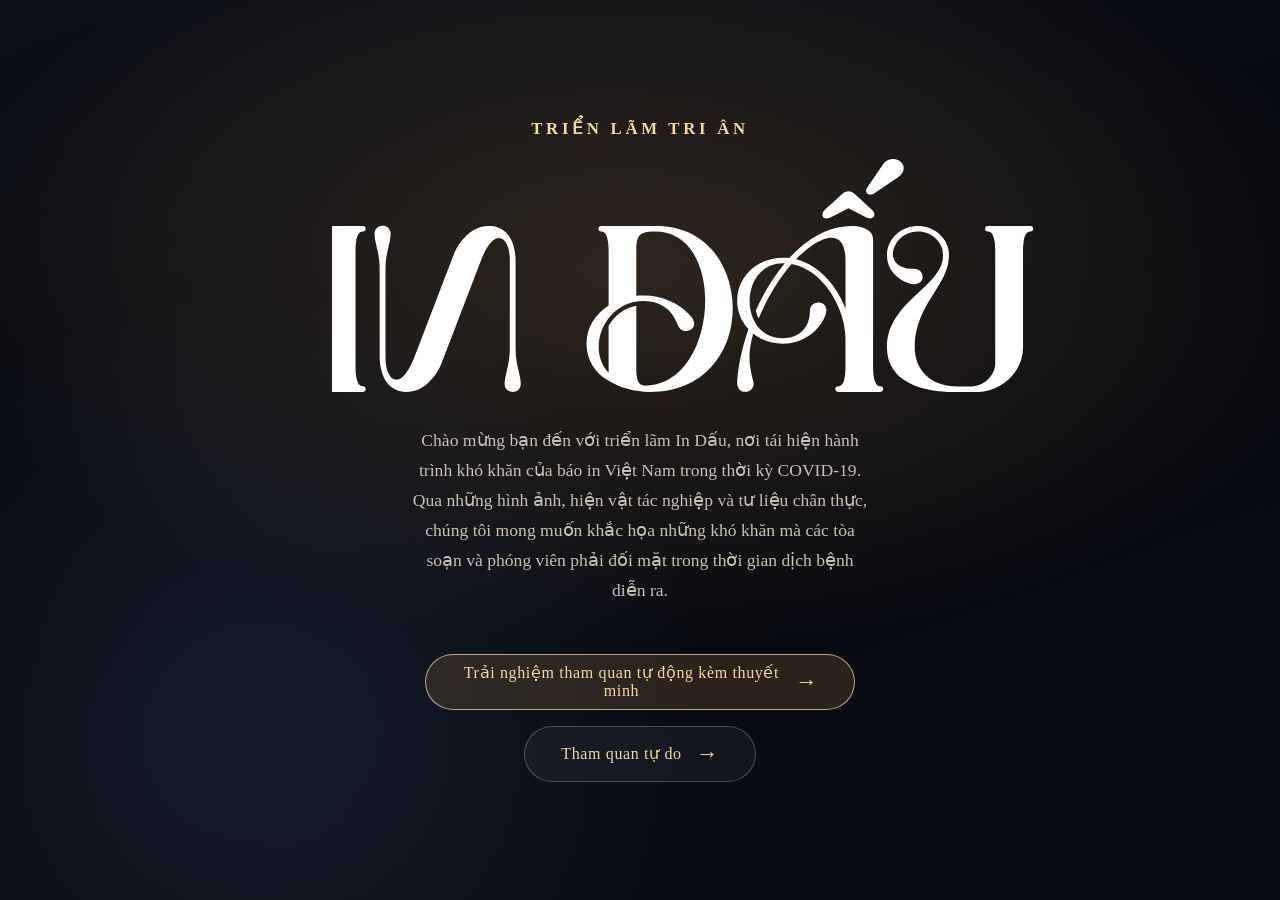
==== commit 82a28298: "Add files via upload" ====
--- a/index.html
+++ b/index.html
@@ -1,381 +1,363 @@
-<!DOCTYPE html PUBLIC "-//W3C//DTD HTML 4.01//EN" "http://www.w3.org/TR/html4/strict.dtd">
-<html>
-<head>
-  <meta http-equiv="Content-Type" content="text/html; charset=utf-8">
-  <meta http-equiv="Content-Style-Type" content="text/css">
-  <title></title>
-  <meta name="Description" content="Phòng trưng bày 360 độ với tiểu cảnh họp trực tuyến, vật phẩm tương tác và trang báo tương tác.">
-  <meta name="Generator" content="Cocoa HTML Writer">
-  <meta name="CocoaVersion" content="2685.3">
-  <style type="text/css">
-    p.p1 {margin: 0.0px 0.0px 0.0px 0.0px; font: 12.0px Times; -webkit-text-stroke: #000000}
-    p.p2 {margin: 0.0px 0.0px 0.0px 0.0px; font: 12.0px Times; -webkit-text-stroke: #000000; min-height: 14.0px}
-    span.s1 {font-kerning: none}
-  </style>
-</head>
-<body>
-<p class="p1"><span class="s1">&lt;!DOCTYPE html&gt;</span></p>
-<p class="p1"><span class="s1">&lt;html lang="vi"&gt;</span></p>
-<p class="p1"><span class="s1"><span class="Apple-converted-space">  </span>&lt;head&gt;</span></p>
-<p class="p1"><span class="s1"><span class="Apple-converted-space">    </span>&lt;meta charset="UTF-8" /&gt;</span></p>
-<p class="p1"><span class="s1"><span class="Apple-converted-space">    </span>&lt;meta name="viewport" content="width=device-width, initial-scale=1.0, viewport-fit=cover" /&gt;</span></p>
-<p class="p1"><span class="s1"><span class="Apple-converted-space">    </span>&lt;title&gt;Phòng Trưng Bày 360&lt;/title&gt;</span></p>
-<p class="p1"><span class="s1"><span class="Apple-converted-space">    </span>&lt;meta name="description" content="Phòng trưng bày 360 độ với tiểu cảnh họp trực tuyến, vật phẩm tương tác và trang báo tương tác." /&gt;</span></p>
-<p class="p1"><span class="s1"><span class="Apple-converted-space">    </span>&lt;link rel="preconnect" href="https://fonts.googleapis.com" /&gt;</span></p>
-<p class="p1"><span class="s1"><span class="Apple-converted-space">    </span>&lt;link rel="preconnect" href="https://fonts.gstatic.com" crossorigin /&gt;</span></p>
-<p class="p1"><span class="s1"><span class="Apple-converted-space">    </span>&lt;link href="https://fonts.googleapis.com/css2?family=Cormorant+Garamond:ital,wght@0,400;0,500;0,600;0,700;1,400;1,600&amp;display=swap" rel="stylesheet" /&gt;</span></p>
-<p class="p1"><span class="s1"><span class="Apple-converted-space">    </span>&lt;link rel="preload" href="./fonts/KefaIII.ttf" as="font" type="font/ttf" crossorigin /&gt;</span></p>
-<p class="p1"><span class="s1"><span class="Apple-converted-space">    </span>&lt;link rel="stylesheet" href="./styles.css" /&gt;</span></p>
-<p class="p1"><span class="s1"><span class="Apple-converted-space">    </span>&lt;script src="https://aframe.io/releases/1.7.1/aframe.min.js"&gt;&lt;/script&gt;</span></p>
-<p class="p1"><span class="s1"><span class="Apple-converted-space">    </span>&lt;script src="./script.js" defer&gt;&lt;/script&gt;</span></p>
-<p class="p1"><span class="s1"><span class="Apple-converted-space">  </span>&lt;/head&gt;</span></p>
-<p class="p1"><span class="s1"><span class="Apple-converted-space">  </span>&lt;body&gt;</span></p>
-<p class="p2"><span class="s1"></span><br></p>
-<p class="p1"><span class="s1"><span class="Apple-converted-space">    </span>&lt;!-- INTRO SPLASH --&gt;</span></p>
-<p class="p1"><span class="s1"><span class="Apple-converted-space">    </span>&lt;div class="intro-splash" id="introSplash" role="dialog" aria-modal="true" aria-label="Màn hình giới thiệu"&gt;</span></p>
-<p class="p1"><span class="s1"><span class="Apple-converted-space">      </span>&lt;div class="intro-splash__bg"&gt;&lt;/div&gt;</span></p>
-<p class="p1"><span class="s1"><span class="Apple-converted-space">      </span>&lt;div class="intro-splash__content"&gt;</span></p>
-<p class="p1"><span class="s1"><span class="Apple-converted-space">        </span>&lt;p class="intro-splash__eyebrow"&gt;Triển lãm tri ân&lt;/p&gt;</span></p>
-<p class="p1"><span class="s1"><span class="Apple-converted-space">        </span>&lt;img class="intro-splash__logo" src="./Asset 2.svg" alt="IN DẤU" /&gt;</span></p>
-<p class="p1"><span class="s1"><span class="Apple-converted-space">        </span>&lt;p class="intro-splash__lede"&gt;</span></p>
-<p class="p1"><span class="s1"><span class="Apple-converted-space">          </span>Chào mừng bạn đến với triển lãm In Dấu, nơi tái hiện hành trình khó khăn của báo in Việt Nam trong thời kỳ COVID-19.</span></p>
-<p class="p1"><span class="s1"><span class="Apple-converted-space">          </span>Qua những hình ảnh, hiện vật tác nghiệp và tư liệu chân thực, chúng tôi mong muốn khắc họa những khó khăn mà các tòa soạn và phóng viên phải đối mặt trong thời gian dịch bệnh diễn ra.</span></p>
-<p class="p1"><span class="s1"><span class="Apple-converted-space">        </span>&lt;/p&gt;</span></p>
-<p class="p1"><span class="s1"><span class="Apple-converted-space">        </span>&lt;div class="intro-splash__choices" aria-label="Chọn chế độ tham quan"&gt;</span></p>
-<p class="p1"><span class="s1"><span class="Apple-converted-space">          </span>&lt;button type="button" class="intro-splash__enter intro-splash__enter--guide" id="guideTourBtn"&gt;</span></p>
-<p class="p1"><span class="s1"><span class="Apple-converted-space">            </span>&lt;span class="intro-splash__enter-text"&gt;Trải nghiệm tham quan tự động kèm thuyết minh&lt;/span&gt;</span></p>
-<p class="p1"><span class="s1"><span class="Apple-converted-space">            </span>&lt;span class="intro-splash__enter-arrow" aria-hidden="true"&gt;→&lt;/span&gt;</span></p>
-<p class="p1"><span class="s1"><span class="Apple-converted-space">          </span>&lt;/button&gt;</span></p>
-<p class="p1"><span class="s1"><span class="Apple-converted-space">          </span>&lt;button type="button" class="intro-splash__enter intro-splash__enter--free" id="introEnterBtn"&gt;</span></p>
-<p class="p1"><span class="s1"><span class="Apple-converted-space">            </span>&lt;span class="intro-splash__enter-text"&gt;Tham quan tự do&lt;/span&gt;</span></p>
-<p class="p1"><span class="s1"><span class="Apple-converted-space">            </span>&lt;span class="intro-splash__enter-arrow" aria-hidden="true"&gt;→&lt;/span&gt;</span></p>
-<p class="p1"><span class="s1"><span class="Apple-converted-space">          </span>&lt;/button&gt;</span></p>
-<p class="p1"><span class="s1"><span class="Apple-converted-space">        </span>&lt;/div&gt;</span></p>
-<p class="p1"><span class="s1"><span class="Apple-converted-space">      </span>&lt;/div&gt;</span></p>
-<p class="p1"><span class="s1"><span class="Apple-converted-space">      </span>&lt;div class="intro-splash__scroll-hint" aria-hidden="true"&gt;</span></p>
-<p class="p1"><span class="s1"><span class="Apple-converted-space">        </span>&lt;span class="intro-splash__scroll-dot"&gt;&lt;/span&gt;</span></p>
-<p class="p1"><span class="s1"><span class="Apple-converted-space">        </span>&lt;span class="intro-splash__scroll-dot"&gt;&lt;/span&gt;</span></p>
-<p class="p1"><span class="s1"><span class="Apple-converted-space">        </span>&lt;span class="intro-splash__scroll-dot"&gt;&lt;/span&gt;</span></p>
-<p class="p1"><span class="s1"><span class="Apple-converted-space">      </span>&lt;/div&gt;</span></p>
-<p class="p1"><span class="s1"><span class="Apple-converted-space">    </span>&lt;/div&gt;</span></p>
-<p class="p2"><span class="s1"></span><br></p>
-<p class="p1"><span class="s1"><span class="Apple-converted-space">    </span>&lt;!-- TOOLTIP --&gt;</span></p>
-<p class="p1"><span class="s1"><span class="Apple-converted-space">    </span>&lt;div class="artifact-tooltip" id="artifactTooltip" aria-hidden="true"&gt;&lt;/div&gt;</span></p>
-<p class="p2"><span class="s1"></span><br></p>
-<p class="p1"><span class="s1"><span class="Apple-converted-space">    </span>&lt;!-- CURSOR RING --&gt;</span></p>
-<p class="p1"><span class="s1"><span class="Apple-converted-space">    </span>&lt;div class="cursor-ring" id="cursorRing" aria-hidden="true"&gt;</span></p>
-<p class="p1"><span class="s1"><span class="Apple-converted-space">      </span>&lt;div class="cursor-ring__inner"&gt;&lt;/div&gt;</span></p>
-<p class="p1"><span class="s1"><span class="Apple-converted-space">    </span>&lt;/div&gt;</span></p>
-<p class="p2"><span class="s1"></span><br></p>
-<p class="p1"><span class="s1"><span class="Apple-converted-space">    </span>&lt;div class="gyro-prompt glass" id="gyroPrompt" hidden&gt;</span></p>
-<p class="p1"><span class="s1"><span class="Apple-converted-space">      </span>&lt;p class="gyro-prompt__title"&gt;Bật xoay bằng cảm biến&lt;/p&gt;</span></p>
-<p class="p1"><span class="s1"><span class="Apple-converted-space">      </span>&lt;p class="gyro-prompt__text"&gt;Cho phép truy cập chuyển động để xoay nhìn bằng điện thoại.&lt;/p&gt;</span></p>
-<p class="p1"><span class="s1"><span class="Apple-converted-space">      </span>&lt;button type="button" class="button button--small" id="gyroEnableBtn"&gt;Bật cảm biến&lt;/button&gt;</span></p>
-<p class="p1"><span class="s1"><span class="Apple-converted-space">    </span>&lt;/div&gt;</span></p>
-<p class="p1"><span class="s1"><span class="Apple-converted-space">    </span>&lt;div class="rotate-prompt glass" id="rotatePrompt" hidden&gt;</span></p>
-<p class="p1"><span class="s1"><span class="Apple-converted-space">      </span>&lt;p class="rotate-prompt__title"&gt;Nên xoay ngang màn hình&lt;/p&gt;</span></p>
-<p class="p1"><span class="s1"><span class="Apple-converted-space">      </span>&lt;p class="rotate-prompt__text"&gt;Để có trải nghiệm tốt nhất, hãy xoay điện thoại sang màn hình ngang.&lt;/p&gt;</span></p>
-<p class="p1"><span class="s1"><span class="Apple-converted-space">    </span>&lt;/div&gt;</span></p>
-<p class="p2"><span class="s1"></span><br></p>
-<p class="p1"><span class="s1"><span class="Apple-converted-space">    </span>&lt;main class="app-shell" id="appShell"&gt;</span></p>
-<p class="p1"><span class="s1"><span class="Apple-converted-space">      </span>&lt;section class="hud"&gt;</span></p>
-<p class="p1"><span class="s1"><span class="Apple-converted-space">        </span>&lt;div class="intro-shell" id="introShell"&gt;</span></p>
-<p class="p1"><span class="s1"><span class="Apple-converted-space">          </span>&lt;div class="hud__intro glass"&gt;</span></p>
-<p class="p1"><span class="s1"><span class="Apple-converted-space">            </span>&lt;p class="eyebrow"&gt;Triển lãm tri ân&lt;/p&gt;</span></p>
-<p class="p1"><span class="s1"><span class="Apple-converted-space">            </span>&lt;h1&gt;IN DẤU&lt;/h1&gt;</span></p>
-<p class="p1"><span class="s1"><span class="Apple-converted-space">            </span>&lt;p class="lede"&gt;</span></p>
-<p class="p1"><span class="s1"><span class="Apple-converted-space">              </span>Chào mừng bạn đến với triển lãm In Dấu, nơi tái hiện hành trình khó khăn của báo in Việt Nam trong thời kỳ COVID-19.</span></p>
-<p class="p1"><span class="s1"><span class="Apple-converted-space">              </span>Qua những hình ảnh, hiện vật tác nghiệp và tư liệu chân thực, chúng tôi mong muốn khắc họa những khó khăn mà các tòa soạn và phóng viên phải đối mặt trong thời gian dịch bệnh diễn ra.</span></p>
-<p class="p1"><span class="s1"><span class="Apple-converted-space">            </span>&lt;/p&gt;</span></p>
-<p class="p1"><span class="s1"><span class="Apple-converted-space">            </span>&lt;div class="hud__actions"&gt;</span></p>
-<p class="p1"><span class="s1"><span class="Apple-converted-space">              </span>&lt;button type="button" class="button" data-action="toggle-help"&gt;Cách tương tác&lt;/button&gt;</span></p>
-<p class="p1"><span class="s1"><span class="Apple-converted-space">              </span>&lt;button type="button" class="button" data-action="return-home" id="returnHomeBtn"&gt;Màn hình chính&lt;/button&gt;</span></p>
-<p class="p1"><span class="s1"><span class="Apple-converted-space">            </span>&lt;/div&gt;</span></p>
-<p class="p1"><span class="s1"><span class="Apple-converted-space">          </span>&lt;/div&gt;</span></p>
-<p class="p1"><span class="s1"><span class="Apple-converted-space">          </span>&lt;button type="button" class="intro-shell__toggle" id="introToggle" data-action="toggle-intro" aria-label="Thu gọn bảng giới thiệu" hidden&gt;</span></p>
-<p class="p1"><span class="s1"><span class="Apple-converted-space">            </span>&lt;span class="intro-shell__toggle-mark" id="introToggleMark"&gt;×&lt;/span&gt;</span></p>
-<p class="p1"><span class="s1"><span class="Apple-converted-space">          </span>&lt;/button&gt;</span></p>
-<p class="p1"><span class="s1"><span class="Apple-converted-space">        </span>&lt;/div&gt;</span></p>
-<p class="p2"><span class="s1"></span><br></p>
-<p class="p1"><span class="s1"><span class="Apple-converted-space">      </span>&lt;/section&gt;</span></p>
-<p class="p2"><span class="s1"></span><br></p>
-<p class="p1"><span class="s1"><span class="Apple-converted-space">      </span>&lt;!-- PROGRESS COUNTER --&gt;</span></p>
-<p class="p1"><span class="s1"><span class="Apple-converted-space">      </span>&lt;div class="progress-counter glass" id="progressCounter" aria-live="polite"&gt;</span></p>
-<p class="p1"><span class="s1"><span class="Apple-converted-space">        </span>&lt;span class="progress-counter__nums"&gt;&lt;span id="progressCount"&gt;0&lt;/span&gt;&lt;span class="progress-counter__sep"&gt; / 11&lt;/span&gt;&lt;/span&gt;</span></p>
-<p class="p1"><span class="s1"><span class="Apple-converted-space">        </span>&lt;span class="progress-counter__label"&gt;đã khám phá&lt;/span&gt;</span></p>
-<p class="p1"><span class="s1"><span class="Apple-converted-space">        </span>&lt;div class="progress-counter__bar"&gt;&lt;div class="progress-counter__fill" id="progressFill"&gt;&lt;/div&gt;&lt;/div&gt;</span></p>
-<p class="p1"><span class="s1"><span class="Apple-converted-space">      </span>&lt;/div&gt;</span></p>
-<p class="p2"><span class="s1"></span><br></p>
-<p class="p1"><span class="s1"><span class="Apple-converted-space">      </span>&lt;section class="top-bar glass" aria-label="Hành trình phòng trưng bày"&gt;</span></p>
-<p class="p1"><span class="s1"><span class="Apple-converted-space">        </span>&lt;div class="top-bar__header"&gt;</span></p>
-<p class="p1"><span class="s1"><span class="Apple-converted-space">          </span>&lt;p class="eyebrow"&gt;Hành trình&lt;/p&gt;</span></p>
-<p class="p1"><span class="s1"><span class="Apple-converted-space">          </span>&lt;button type="button" class="top-bar__toggle" data-action="toggle-topbar" id="topBarToggle" aria-label="Thu gọn hành trình"&gt;</span></p>
-<p class="p1"><span class="s1"><span class="Apple-converted-space">            </span>&lt;span id="topBarToggleMark"&gt;−&lt;/span&gt;</span></p>
-<p class="p1"><span class="s1"><span class="Apple-converted-space">          </span>&lt;/button&gt;</span></p>
-<p class="p1"><span class="s1"><span class="Apple-converted-space">        </span>&lt;/div&gt;</span></p>
-<p class="p1"><span class="s1"><span class="Apple-converted-space">        </span>&lt;div class="top-bar__content" id="topBarContent"&gt;</span></p>
-<p class="p1"><span class="s1"><span class="Apple-converted-space">          </span>&lt;label class="top-bar__field" for="journeySelect"&gt;</span></p>
-<p class="p1"><span class="s1"><span class="Apple-converted-space">            </span>&lt;select id="journeySelect" class="top-bar__select"&gt;</span></p>
-<p class="p1"><span class="s1"><span class="Apple-converted-space">              </span>&lt;option value=""&gt;Chọn một điểm dừng&lt;/option&gt;</span></p>
-<p class="p1"><span class="s1"><span class="Apple-converted-space">              </span>&lt;option value="timeline"&gt;Dòng thời gian đại dịch COVID&lt;/option&gt;</span></p>
-<p class="p1"><span class="s1"><span class="Apple-converted-space">              </span>&lt;option value="typewriter"&gt;Sạp báo bị phong toả&lt;/option&gt;</span></p>
-<p class="p1"><span class="s1"><span class="Apple-converted-space">              </span>&lt;option value="painting-cluster"&gt;Cụm 5 tranh tường phải&lt;/option&gt;</span></p>
-<p class="p1"><span class="s1"><span class="Apple-converted-space">              </span>&lt;option value="hazmat-exhibit"&gt;Trang phục bảo hộ&lt;/option&gt;</span></p>
-<p class="p1"><span class="s1"><span class="Apple-converted-space">              </span>&lt;option value="meeting-setup"&gt;Cuộc họp giao ban trực tuyến&lt;/option&gt;</span></p>
-<p class="p1"><span class="s1"><span class="Apple-converted-space">              </span>&lt;option value="newspaper"&gt;Việt Nam News số 30/03/2020&lt;/option&gt;</span></p>
-<p class="p1"><span class="s1"><span class="Apple-converted-space">              </span>&lt;option value="cityscape"&gt;Quy hoạch hệ thống báo chí&lt;/option&gt;</span></p>
-<p class="p1"><span class="s1"><span class="Apple-converted-space">            </span>&lt;/select&gt;</span></p>
-<p class="p1"><span class="s1"><span class="Apple-converted-space">          </span>&lt;/label&gt;</span></p>
-<p class="p1"><span class="s1"><span class="Apple-converted-space">          </span>&lt;div class="top-bar__actions"&gt;</span></p>
-<p class="p1"><span class="s1"><span class="Apple-converted-space">            </span>&lt;button type="button" class="button button--small" data-action="toggle-audio" id="audioButton"&gt;Tắt nhạc&lt;/button&gt;</span></p>
-<p class="p1"><span class="s1"><span class="Apple-converted-space">          </span>&lt;/div&gt;</span></p>
-<p class="p1"><span class="s1"><span class="Apple-converted-space">        </span>&lt;/div&gt;</span></p>
-<p class="p1"><span class="s1"><span class="Apple-converted-space">      </span>&lt;/section&gt;</span></p>
-<p class="p2"><span class="s1"></span><br></p>
-<p class="p1"><span class="s1"><span class="Apple-converted-space">      </span>&lt;section class="help-panel glass" id="helpPanel" hidden&gt;</span></p>
-<p class="p1"><span class="s1"><span class="Apple-converted-space">        </span>&lt;div class="panel-header"&gt;</span></p>
-<p class="p1"><span class="s1"><span class="Apple-converted-space">          </span>&lt;div&gt;</span></p>
-<p class="p1"><span class="s1"><span class="Apple-converted-space">            </span>&lt;p class="eyebrow"&gt;Hướng dẫn&lt;/p&gt;</span></p>
-<p class="p1"><span class="s1"><span class="Apple-converted-space">            </span>&lt;h2&gt;Cẩm nang trải nghiệm triển lãm "In Dấu"&lt;/h2&gt;</span></p>
-<p class="p1"><span class="s1"><span class="Apple-converted-space">          </span>&lt;/div&gt;</span></p>
-<p class="p1"><span class="s1"><span class="Apple-converted-space">          </span>&lt;button type="button" class="icon-button" data-action="close-help" aria-label="Đóng hướng dẫn"&gt;×&lt;/button&gt;</span></p>
-<p class="p1"><span class="s1"><span class="Apple-converted-space">        </span>&lt;/div&gt;</span></p>
-<p class="p1"><span class="s1"><span class="Apple-converted-space">        </span>&lt;ul class="help-list"&gt;</span></p>
-<p class="p1"><span class="s1"><span class="Apple-converted-space">          </span>&lt;li&gt;&lt;strong&gt;Hướng nhìn:&lt;/strong&gt; Kéo chuột hoặc vuốt màn hình để xoay nhìn 360 độ.&lt;/li&gt;</span></p>
-<p class="p1"><span class="s1"><span class="Apple-converted-space">          </span>&lt;li&gt;&lt;strong&gt;Di chuyển bằng chuột:&lt;/strong&gt; Bấm vào bất kỳ bề mặt nào trong phòng, kể cả sàn và tường, để di đến gần điểm đó.&lt;/li&gt;</span></p>
-<p class="p1"><span class="s1"><span class="Apple-converted-space">          </span>&lt;li&gt;&lt;strong&gt;Di chuyển bằng bàn phím:&lt;/strong&gt; Trên máy tính, dùng phím mũi tên hoặc các phím W A S D để đi lại tự do (theo hướng nhìn).&lt;/li&gt;</span></p>
-<p class="p1"><span class="s1"><span class="Apple-converted-space">          </span>&lt;li&gt;&lt;strong&gt;Mở bảng thông tin hiện vật:&lt;/strong&gt; Bấm vào hiện vật để bảng thông tin hiển thị.&lt;/li&gt;</span></p>
-<p class="p1"><span class="s1"><span class="Apple-converted-space">          </span>&lt;li&gt;&lt;strong&gt;Sử dụng bảng hành trình:&lt;/strong&gt; Sử dụng dropdown Hành trình ở phía trên để nhảy nhanh tới từng điểm dừng.&lt;/li&gt;</span></p>
-<p class="p1"><span class="s1"><span class="Apple-converted-space">        </span>&lt;/ul&gt;</span></p>
-<p class="p1"><span class="s1"><span class="Apple-converted-space">        </span>&lt;p style="margin:0.8rem 0 0.3rem;font-weight:600;font-size:0.85rem;"&gt;✦ Lưu ý khác:&lt;/p&gt;</span></p>
-<p class="p1"><span class="s1"><span class="Apple-converted-space">        </span>&lt;ul class="help-list" style="margin-top:0.2rem;"&gt;</span></p>
-<p class="p1"><span class="s1"><span class="Apple-converted-space">          </span>&lt;li&gt;Để có trải nghiệm tốt nhất, hãy truy cập bằng máy tính/máy tính bảng.&lt;/li&gt;</span></p>
-<p class="p1"><span class="s1"><span class="Apple-converted-space">          </span>&lt;li&gt;Có thể dùng nút toàn màn hình ở góc dưới phải để mở toàn màn hình.&lt;/li&gt;</span></p>
-<p class="p1"><span class="s1"><span class="Apple-converted-space">          </span>&lt;li&gt;Nhạc nền sẽ tự động bật, có thể tắt hoặc bật lại bằng nút ở khung hành trình.&lt;/li&gt;</span></p>
-<p class="p1"><span class="s1"><span class="Apple-converted-space">        </span>&lt;/ul&gt;</span></p>
-<p class="p1"><span class="s1"><span class="Apple-converted-space">      </span>&lt;/section&gt;</span></p>
-<p class="p2"><span class="s1"></span><br></p>
-<p class="p1"><span class="s1"><span class="Apple-converted-space">      </span>&lt;!-- ARTIFACT PANEL — full-height, slides from right --&gt;</span></p>
-<p class="p1"><span class="s1"><span class="Apple-converted-space">      </span>&lt;section class="overlay overlay--hidden glass" id="artifactPanel" aria-live="polite"&gt;</span></p>
-<p class="p1"><span class="s1"><span class="Apple-converted-space">        </span>&lt;div class="panel-header"&gt;</span></p>
-<p class="p1"><span class="s1"><span class="Apple-converted-space">          </span>&lt;div&gt;</span></p>
-<p class="p1"><span class="s1"><span class="Apple-converted-space">            </span>&lt;p class="eyebrow" id="artifactTag"&gt;Vật phẩm&lt;/p&gt;</span></p>
-<p class="p1"><span class="s1"><span class="Apple-converted-space">            </span>&lt;h2 id="artifactTitle"&gt;Tiêu đề&lt;/h2&gt;</span></p>
-<p class="p1"><span class="s1"><span class="Apple-converted-space">          </span>&lt;/div&gt;</span></p>
-<p class="p1"><span class="s1"><span class="Apple-converted-space">          </span>&lt;button type="button" class="icon-button" data-action="close-panel" aria-label="Đóng thông tin"&gt;×&lt;/button&gt;</span></p>
-<p class="p1"><span class="s1"><span class="Apple-converted-space">        </span>&lt;/div&gt;</span></p>
-<p class="p1"><span class="s1"><span class="Apple-converted-space">        </span>&lt;p class="artifact-subtitle" id="artifactSubtitle"&gt;&lt;/p&gt;</span></p>
-<p class="p1"><span class="s1"><span class="Apple-converted-space">        </span>&lt;div class="artifact-body" id="artifactBody"&gt;&lt;/div&gt;</span></p>
-<p class="p1"><span class="s1"><span class="Apple-converted-space">      </span>&lt;/section&gt;</span></p>
-<p class="p2"><span class="s1"></span><br></p>
-<p class="p1"><span class="s1"><span class="Apple-converted-space">      </span>&lt;section class="newspaper overlay overlay--hidden" id="newspaperView" aria-live="polite"&gt;</span></p>
-<p class="p1"><span class="s1"><span class="Apple-converted-space">        </span>&lt;div class="newspaper__toolbar"&gt;</span></p>
-<p class="p1"><span class="s1"><span class="Apple-converted-space">          </span>&lt;div&gt;</span></p>
-<p class="p1"><span class="s1"><span class="Apple-converted-space">            </span>&lt;p class="eyebrow"&gt;Từ phòng trưng bày sang mặt báo&lt;/p&gt;</span></p>
-<p class="p1"><span class="s1"><span class="Apple-converted-space">            </span>&lt;h2&gt;Việt Nam News số 30/03/2020&lt;/h2&gt;</span></p>
-<p class="p1"><span class="s1"><span class="Apple-converted-space">          </span>&lt;/div&gt;</span></p>
-<p class="p1"><span class="s1"><span class="Apple-converted-space">          </span>&lt;div class="newspaper__actions"&gt;</span></p>
-<p class="p1"><span class="s1"><span class="Apple-converted-space">            </span>&lt;a class="button button--light" href="./to-bao-cuoi-cung.html" target="_blank" rel="noreferrer"&gt;Mở riêng 1 tab&lt;/a&gt;</span></p>
-<p class="p1"><span class="s1"><span class="Apple-converted-space">            </span>&lt;button type="button" class="button button--light" data-action="reload-newspaper"&gt;Tải lại tờ báo&lt;/button&gt;</span></p>
-<p class="p1"><span class="s1"><span class="Apple-converted-space">            </span>&lt;button type="button" class="button button--light" data-action="close-newspaper"&gt;Trở lại phòng&lt;/button&gt;</span></p>
-<p class="p1"><span class="s1"><span class="Apple-converted-space">          </span>&lt;/div&gt;</span></p>
-<p class="p1"><span class="s1"><span class="Apple-converted-space">        </span>&lt;/div&gt;</span></p>
-<p class="p1"><span class="s1"><span class="Apple-converted-space">        </span>&lt;div class="newspaper__pages"&gt;</span></p>
-<p class="p1"><span class="s1"><span class="Apple-converted-space">          </span>&lt;iframe id="newspaperFrame" class="newspaper__frame" src="./to-bao-cuoi-cung.html" title="Việt Nam News số 30/03/2020" loading="lazy"&gt;&lt;/iframe&gt;</span></p>
-<p class="p1"><span class="s1"><span class="Apple-converted-space">        </span>&lt;/div&gt;</span></p>
-<p class="p1"><span class="s1"><span class="Apple-converted-space">      </span>&lt;/section&gt;</span></p>
-<p class="p2"><span class="s1"></span><br></p>
-<p class="p1"><span class="s1"><span class="Apple-converted-space">      </span>&lt;!-- A-FRAME SCENE --&gt;</span></p>
-<p class="p1"><span class="s1"><span class="Apple-converted-space">      </span>&lt;section class="scene-wrap" id="sceneWrap"&gt;</span></p>
-<p class="p1"><span class="s1"><span class="Apple-converted-space">        </span>&lt;a-scene renderer="antialias: true; colorManagement: true" background="color: #111111" vr-mode-ui="enabled: true" device-orientation-permission-ui="enabled: false" loading-screen="enabled: false" embedded&gt;</span></p>
-<p class="p1"><span class="s1"><span class="Apple-converted-space">          </span>&lt;a-assets timeout="30000"&gt;</span></p>
-<p class="p1"><span class="s1"><span class="Apple-converted-space">            </span>&lt;img id="paperTexture" alt="" src="data:image/svg+xml;utf8,%3Csvg xmlns='http://www.w3.org/2000/svg' viewBox='0 0 512 512'%3E%3Crect width='512' height='512' fill='%23f3ead9'/%3E%3Cg fill='none' stroke='%23d3c3a5' stroke-width='1' opacity='.45'%3E%3Cpath d='M0 64h512M0 128h512M0 192h512M0 256h512M0 320h512M0 384h512M0 448h512'/%3E%3Cpath d='M64 0v512M128 0v512M192 0v512M256 0v512M320 0v512M384 0v512M448 0v512'/%3E%3C/g%3E%3C/svg%3E" /&gt;</span></p>
-<p class="p1"><span class="s1"><span class="Apple-converted-space">            </span>&lt;img id="newspaperImage" crossorigin="anonymous" src="./viet-nam-news-dung-xuat-ban-mot-to-bao-in-vi-nguoi-nhiem-covid-19.jpg" /&gt;</span></p>
-<p class="p1"><span class="s1"><span class="Apple-converted-space">            </span>&lt;!-- newsstand model loaded via URL on entity --&gt;</span></p>
-<p class="p1"><span class="s1"><span class="Apple-converted-space">            </span>&lt;canvas id="timelineCanvas" width="512" height="682"&gt;&lt;/canvas&gt;</span></p>
-<p class="p1"><span class="s1"><span class="Apple-converted-space">            </span>&lt;canvas id="archiveCanvas" width="512" height="256"&gt;&lt;/canvas&gt;</span></p>
-<p class="p1"><span class="s1"><span class="Apple-converted-space">            </span>&lt;canvas id="paintingDawnCanvas" width="630" height="440"&gt;&lt;/canvas&gt;</span></p>
-<p class="p1"><span class="s1"><span class="Apple-converted-space">            </span>&lt;canvas id="paintingEmberCanvas" width="630" height="440"&gt;&lt;/canvas&gt;</span></p>
-<p class="p1"><span class="s1"><span class="Apple-converted-space">            </span>&lt;canvas id="paintingNightCanvas" width="610" height="420"&gt;&lt;/canvas&gt;</span></p>
-<p class="p1"><span class="s1"><span class="Apple-converted-space">            </span>&lt;canvas id="paintingEchoCanvas" width="630" height="440"&gt;&lt;/canvas&gt;</span></p>
-<p class="p1"><span class="s1"><span class="Apple-converted-space">            </span>&lt;canvas id="paintingGoldCanvas" width="630" height="440"&gt;&lt;/canvas&gt;</span></p>
-<p class="p1"><span class="s1"><span class="Apple-converted-space">            </span>&lt;canvas id="meetScreenCanvas" width="720" height="405"&gt;&lt;/canvas&gt;</span></p>
-<p class="p1"><span class="s1"><span class="Apple-converted-space">          </span>&lt;/a-assets&gt;</span></p>
-<p class="p2"><span class="s1"></span><br></p>
-<p class="p1"><span class="s1"><span class="Apple-converted-space">          </span>&lt;a-entity light="type: ambient; color: #dce8ff; intensity: 1.62"&gt;&lt;/a-entity&gt;</span></p>
-<p class="p1"><span class="s1"><span class="Apple-converted-space">          </span>&lt;a-entity light="type: point; color: #ffe2a0; intensity: 2.2; distance: 28" position="0 4.8 0"&gt;&lt;/a-entity&gt;</span></p>
-<p class="p1"><span class="s1"><span class="Apple-converted-space">          </span>&lt;a-entity light="type: point; color: #7fb2ff; intensity: 1.2; distance: 24" position="-4.2 2.8 -2.8"&gt;&lt;/a-entity&gt;</span></p>
-<p class="p1"><span class="s1"><span class="Apple-converted-space">          </span>&lt;a-entity light="type: point; color: #ffd6a8; intensity: 1.28; distance: 24" position="4.1 2.9 -2.2"&gt;&lt;/a-entity&gt;</span></p>
-<p class="p1"><span class="s1"><span class="Apple-converted-space">          </span>&lt;a-entity light="type: point; color: #f2f0ea; intensity: 1.12; distance: 24" position="0 3.8 7.2"&gt;&lt;/a-entity&gt;</span></p>
-<p class="p1"><span class="s1"><span class="Apple-converted-space">          </span>&lt;a-entity light="type: point; color: #f7ead7; intensity: 0.92; distance: 20" position="0 3.1 -7.1"&gt;&lt;/a-entity&gt;</span></p>
-<p class="p1"><span class="s1"><span class="Apple-converted-space">          </span>&lt;a-entity light="type: directional; color: #fff1cf; intensity: 0.72" position="0 5.4 1.5"&gt;&lt;/a-entity&gt;</span></p>
-<p class="p2"><span class="s1"></span><br></p>
-<p class="p1"><span class="s1"><span class="Apple-converted-space">          </span>&lt;a-sky color="#171b24"&gt;&lt;/a-sky&gt;</span></p>
-<p class="p1"><span class="s1"><span class="Apple-converted-space">          </span>&lt;a-plane class="teleportable" data-surface="floor" position="0 0 0" rotation="-90 0 0" width="18" height="18" color="#38281f" material="roughness: 1; metalness: 0.05"&gt;&lt;/a-plane&gt;</span></p>
-<p class="p1"><span class="s1"><span class="Apple-converted-space">          </span>&lt;a-plane class="teleportable" data-surface="floor" position="0 0.04 0" rotation="-90 0 0" width="17.2" height="17.2" material="color: #ffffff; transparent: true; opacity: 0.0"&gt;&lt;/a-plane&gt;</span></p>
-<p class="p2"><span class="s1"></span><br></p>
-<p class="p1"><span class="s1"><span class="Apple-converted-space">          </span>&lt;a-box class="teleportable" data-surface="wall" position="0 2.7 -9" width="18" height="5.4" depth="0.3" color="#2b2624"&gt;&lt;/a-box&gt;</span></p>
-<p class="p1"><span class="s1"><span class="Apple-converted-space">          </span>&lt;a-box class="teleportable" data-surface="wall" position="0 2.7 9" width="18" height="5.4" depth="0.3" color="#252120"&gt;&lt;/a-box&gt;</span></p>
-<p class="p1"><span class="s1"><span class="Apple-converted-space">          </span>&lt;a-box class="teleportable" data-surface="wall" position="9 2.7 0" width="0.3" height="5.4" depth="18" color="#211c1b"&gt;&lt;/a-box&gt;</span></p>
-<p class="p1"><span class="s1"><span class="Apple-converted-space">          </span>&lt;a-box class="teleportable" data-surface="wall" position="-9 2.7 0" width="0.3" height="5.4" depth="18" color="#211c1b"&gt;&lt;/a-box&gt;</span></p>
-<p class="p1"><span class="s1"><span class="Apple-converted-space">          </span>&lt;a-box position="0 5.4 0" width="18" height="0.2" depth="18" color="#171717"&gt;&lt;/a-box&gt;</span></p>
-<p class="p2"><span class="s1"></span><br></p>
-<p class="p1"><span class="s1"><span class="Apple-converted-space">          </span>&lt;!-- Sáng nhẹ cho tiểu cảnh họp (trọng tâm) --&gt;</span></p>
-<p class="p1"><span class="s1"><span class="Apple-converted-space">          </span>&lt;a-entity light="type: point; color: #fff0dd; intensity: 1.75; distance: 16" position="0 3.85 -4.1"&gt;&lt;/a-entity&gt;</span></p>
-<p class="p2"><span class="s1"></span><br></p>
-<p class="p1"><span class="s1"><span class="Apple-converted-space">          </span>&lt;!-- Màn hình họp trực tuyến (tường sau — cùng nhóm với bàn) --&gt;</span></p>
-<p class="p1"><span class="s1"><span class="Apple-converted-space">          </span>&lt;a-box position="0 2.65 -8.86" width="5.5" height="2.95" depth="0.12" color="#121418"&gt;&lt;/a-box&gt;</span></p>
-<p class="p1"><span class="s1"><span class="Apple-converted-space">          </span>&lt;a-plane class="clickable" data-artifact="meeting-setup" data-label="Cuộc họp giao ban trực tuyến" position="0 2.65 -8.76" width="5.15" height="2.68" material="src: #meetScreenCanvas; shader: flat"&gt;&lt;/a-plane&gt;</span></p>
-<p class="p2"><span class="s1"></span><br></p>
-<p class="p1"><span class="s1"><span class="Apple-converted-space">          </span>&lt;!-- Bàn họp gần màn hình — không ghế, không người; laptop lớn hơn --&gt;</span></p>
-<p class="p1"><span class="s1"><span class="Apple-converted-space">          </span>&lt;a-box position="0 0.56 -5.42" width="3.45" height="1.08" depth="1.62" color="#32261f"&gt;&lt;/a-box&gt;</span></p>
-<p class="p1"><span class="s1"><span class="Apple-converted-space">          </span>&lt;a-box position="0 1.1 -5.42" width="3.58" height="0.09" depth="1.76" color="#4a3828"&gt;&lt;/a-box&gt;</span></p>
-<p class="p1"><span class="s1"><span class="Apple-converted-space">          </span>&lt;a-box position="-1.05 1.17 -5.32" width="0.88" height="0.038" depth="0.62" color="#252a35"&gt;&lt;/a-box&gt;</span></p>
-<p class="p1"><span class="s1"><span class="Apple-converted-space">          </span>&lt;a-box position="-1.05 1.44 -5.25" width="0.8" height="0.54" depth="0.038" rotation="-15 0 0" color="#1a3558"&gt;&lt;/a-box&gt;</span></p>
-<p class="p1"><span class="s1"><span class="Apple-converted-space">          </span>&lt;a-box position="-1.05 1.21 -5.16" width="0.58" height="0.014" depth="0.34" color="#3d4654"&gt;&lt;/a-box&gt;</span></p>
-<p class="p1"><span class="s1"><span class="Apple-converted-space">          </span>&lt;a-box position="0 1.17 -5.36" width="0.88" height="0.038" depth="0.62" color="#252a35"&gt;&lt;/a-box&gt;</span></p>
-<p class="p1"><span class="s1"><span class="Apple-converted-space">          </span>&lt;a-box position="0 1.44 -5.29" width="0.8" height="0.54" depth="0.038" rotation="-15 0 0" color="#1a3558"&gt;&lt;/a-box&gt;</span></p>
-<p class="p1"><span class="s1"><span class="Apple-converted-space">          </span>&lt;a-box position="0 1.21 -5.2" width="0.58" height="0.014" depth="0.34" color="#3d4654"&gt;&lt;/a-box&gt;</span></p>
-<p class="p1"><span class="s1"><span class="Apple-converted-space">          </span>&lt;a-box position="1.05 1.17 -5.32" width="0.88" height="0.038" depth="0.62" color="#252a35"&gt;&lt;/a-box&gt;</span></p>
-<p class="p1"><span class="s1"><span class="Apple-converted-space">          </span>&lt;a-box position="1.05 1.44 -5.25" width="0.8" height="0.54" depth="0.038" rotation="-15 0 0" color="#1a3558"&gt;&lt;/a-box&gt;</span></p>
-<p class="p1"><span class="s1"><span class="Apple-converted-space">          </span>&lt;a-box position="1.05 1.21 -5.16" width="0.58" height="0.014" depth="0.34" color="#3d4654"&gt;&lt;/a-box&gt;</span></p>
-<p class="p1"><span class="s1"><span class="Apple-converted-space">          </span>&lt;a-box class="clickable" data-artifact="meeting-setup" data-label="Cuộc họp giao ban trực tuyến" position="0 1.28 -5.42" width="3.35" height="0.72" depth="1.52" material="color: #ffffff; transparent: true; opacity: 0.03" shadow="cast: false"&gt;&lt;/a-box&gt;</span></p>
-<p class="p1"><span class="s1"><span class="Apple-converted-space">          </span>&lt;!-- Desk lamp glow to illuminate laptops --&gt;</span></p>
-<p class="p1"><span class="s1"><span class="Apple-converted-space">          </span>&lt;a-entity light="type: point; color: #c8ddf0; intensity: 0.6; distance: 2.5; decay: 2" position="-1.05 1.25 -5.28"&gt;&lt;/a-entity&gt;</span></p>
-<p class="p1"><span class="s1"><span class="Apple-converted-space">          </span>&lt;a-entity light="type: point; color: #c8ddf0; intensity: 0.6; distance: 2.5; decay: 2" position="0 1.25 -5.32"&gt;&lt;/a-entity&gt;</span></p>
-<p class="p1"><span class="s1"><span class="Apple-converted-space">          </span>&lt;a-entity light="type: point; color: #c8ddf0; intensity: 0.6; distance: 2.5; decay: 2" position="1.05 1.25 -5.28"&gt;&lt;/a-entity&gt;</span></p>
-<p class="p2"><span class="s1"></span><br></p>
-<p class="p1"><span class="s1"><span class="Apple-converted-space">          </span>&lt;!-- Mô hình đồ bảo hộ — lồng kính sát tường sau, trái màn họp --&gt;</span></p>
-<p class="p1"><span class="s1"><span class="Apple-converted-space">          </span>&lt;a-entity id="hazmatExhibit" position="-6.05 0 -7.05" scale="1.28 1.28 1.28"&gt;</span></p>
-<p class="p1"><span class="s1"><span class="Apple-converted-space">            </span>&lt;a-box class="teleportable" data-surface="pedestal" position="0 0.11 0" width="1.85" height="0.22" depth="1.52" color="#4f433c"&gt;&lt;/a-box&gt;</span></p>
-<p class="p1"><span class="s1"><span class="Apple-converted-space">            </span>&lt;a-box position="0 0.235 0" width="1.98" height="0.035" depth="1.66" material="color: #ffe1af; emissive: #ffd49d; emissiveIntensity: 0.95; transparent: true; opacity: 0.34; roughness: 0.18; metalness: 0.05"&gt;&lt;/a-box&gt;</span></p>
-<p class="p1"><span class="s1"><span class="Apple-converted-space">            </span>&lt;!-- Base light glow --&gt;</span></p>
-<p class="p1"><span class="s1"><span class="Apple-converted-space">            </span>&lt;a-entity light="type: point; color: #ffe8c0; intensity: 0.8; distance: 3.5; decay: 2" position="0 0.35 0"&gt;&lt;/a-entity&gt;</span></p>
-<p class="p1"><span class="s1"><span class="Apple-converted-space">            </span>&lt;a-box position="0 1.72 0" width="1.72" height="3.12" depth="1.35" material="color: #d2e4ff; transparent: true; opacity: 0.15; roughness: 0.06; metalness: 0.15; side: double; depthWrite: false"&gt;&lt;/a-box&gt;</span></p>
-<p class="p1"><span class="s1"><span class="Apple-converted-space">            </span>&lt;a-box position="0 1.72 0" width="1.74" height="3.14" depth="1.37" material="color: #1a1a1a; wireframe: true; shader: flat; depthWrite: false"&gt;&lt;/a-box&gt;</span></p>
-<p class="p1"><span class="s1"><span class="Apple-converted-space">            </span>&lt;a-entity</span></p>
-<p class="p1"><span class="s1"><span class="Apple-converted-space">              </span>id="hazmatCharacter"</span></p>
-<p class="p1"><span class="s1"><span class="Apple-converted-space">              </span>position="0 1.44 0.14"</span></p>
-<p class="p1"><span class="s1"><span class="Apple-converted-space">              </span>rotation="0 0 0"</span></p>
-<p class="p1"><span class="s1"><span class="Apple-converted-space">              </span>scale="1.22 1.22 1.22"</span></p>
-<p class="p1"><span class="s1"><span class="Apple-converted-space">              </span>gltf-model="./hazmat-character-fixed.glb"</span></p>
-<p class="p1"><span class="s1"><span class="Apple-converted-space">              </span>hazmat-display</span></p>
-<p class="p1"><span class="s1"><span class="Apple-converted-space">            </span>&gt;&lt;/a-entity&gt;</span></p>
-<p class="p1"><span class="s1"><span class="Apple-converted-space">            </span>&lt;a-entity light="type: point; color: #ffe5b8; intensity: 1.25; distance: 6.8; decay: 2" position="0 1.18 0.15"&gt;&lt;/a-entity&gt;</span></p>
-<p class="p1"><span class="s1"><span class="Apple-converted-space">            </span>&lt;a-entity light="type: point; color: #fff6e8; intensity: 1.65; distance: 8" position="0 2.25 0.75"&gt;&lt;/a-entity&gt;</span></p>
-<p class="p1"><span class="s1"><span class="Apple-converted-space">            </span>&lt;a-entity light="type: point; color: #cfe6ff; intensity: 0.72; distance: 5" position="0 1.15 -0.62"&gt;&lt;/a-entity&gt;</span></p>
-<p class="p1"><span class="s1"><span class="Apple-converted-space">            </span>&lt;a-box class="clickable" data-artifact="hazmat-exhibit" data-label="Trang phục bảo hộ" position="0 1.65 0.72" width="1.15" height="2.55" depth="0.05" material="color: #ffffff; transparent: true; opacity: 0.04"&gt;&lt;/a-box&gt;</span></p>
-<p class="p1"><span class="s1"><span class="Apple-converted-space">          </span>&lt;/a-entity&gt;</span></p>
-<p class="p2"><span class="s1"></span><br></p>
-<p class="p1"><span class="s1"><span class="Apple-converted-space">          </span>&lt;!-- NEWSPAPER — museum display stand with image (scaled 1.4×) --&gt;</span></p>
-<p class="p1"><span class="s1"><span class="Apple-converted-space">          </span>&lt;!-- Base plate --&gt;</span></p>
-<p class="p1"><span class="s1"><span class="Apple-converted-space">          </span>&lt;a-box class="teleportable" data-surface="pedestal" position="0 0.056 3.48" width="0.98" height="0.112" depth="0.7" material="color: #c8c8c8; roughness: 0.6; metalness: 0.3"&gt;&lt;/a-box&gt;</span></p>
-<p class="p1"><span class="s1"><span class="Apple-converted-space">          </span>&lt;!-- Pole (shortened so it doesn't pierce the tilted frame) --&gt;</span></p>
-<p class="p1"><span class="s1"><span class="Apple-converted-space">          </span>&lt;a-cylinder position="0 0.941 3.48" radius="0.035" height="1.658" material="color: #b0b0b0; roughness: 0.4; metalness: 0.55"&gt;&lt;/a-cylinder&gt;</span></p>
-<p class="p1"><span class="s1"><span class="Apple-converted-space">          </span>&lt;!-- Tilted frame back panel (portrait: 1.03w × 1.46h) --&gt;</span></p>
-<p class="p1"><span class="s1"><span class="Apple-converted-space">          </span>&lt;a-box position="0 2.27 3.33" rotation="-18 0 0" width="1.036" height="1.456" depth="0.025" material="color: #d8d8d8; roughness: 0.5; metalness: 0.2"&gt;&lt;/a-box&gt;</span></p>
-<p class="p1"><span class="s1"><span class="Apple-converted-space">          </span>&lt;!-- Frame border top --&gt;</span></p>
-<p class="p1"><span class="s1"><span class="Apple-converted-space">          </span>&lt;a-box position="0 3.01 3.1" rotation="-18 0 0" width="1.148" height="0.053" depth="0.053" material="color: #a8a8a8; roughness: 0.4; metalness: 0.5"&gt;&lt;/a-box&gt;</span></p>
-<p class="p1"><span class="s1"><span class="Apple-converted-space">          </span>&lt;!-- Frame border bottom --&gt;</span></p>
-<p class="p1"><span class="s1"><span class="Apple-converted-space">          </span>&lt;a-box position="0 1.53 3.56" rotation="-18 0 0" width="1.148" height="0.053" depth="0.053" material="color: #a8a8a8; roughness: 0.4; metalness: 0.5"&gt;&lt;/a-box&gt;</span></p>
-<p class="p1"><span class="s1"><span class="Apple-converted-space">          </span>&lt;!-- Frame border left --&gt;</span></p>
-<p class="p1"><span class="s1"><span class="Apple-converted-space">          </span>&lt;a-box position="-0.546 2.27 3.29" rotation="-18 0 0" width="0.053" height="1.54" depth="0.053" material="color: #a8a8a8; roughness: 0.4; metalness: 0.5"&gt;&lt;/a-box&gt;</span></p>
-<p class="p1"><span class="s1"><span class="Apple-converted-space">          </span>&lt;!-- Frame border right --&gt;</span></p>
-<p class="p1"><span class="s1"><span class="Apple-converted-space">          </span>&lt;a-box position="0.546 2.27 3.29" rotation="-18 0 0" width="0.053" height="1.54" depth="0.053" material="color: #a8a8a8; roughness: 0.4; metalness: 0.5"&gt;&lt;/a-box&gt;</span></p>
-<p class="p1"><span class="s1"><span class="Apple-converted-space">          </span>&lt;!-- Newspaper image on tilted plane (portrait 445:640) --&gt;</span></p>
-<p class="p1"><span class="s1"><span class="Apple-converted-space">          </span>&lt;a-plane id="newspaperArtifact" class="clickable" data-artifact="newspaper" data-label="Việt Nam News số 30/03/2020" position="0 2.27 3.34" rotation="-18 0 0" width="0.98" height="1.4" material="src: #newspaperImage; shader: flat" shadow="cast: true"&gt;&lt;/a-plane&gt;</span></p>
-<p class="p1"><span class="s1"><span class="Apple-converted-space">          </span>&lt;!-- Spotlight on display --&gt;</span></p>
-<p class="p1"><span class="s1"><span class="Apple-converted-space">          </span>&lt;a-entity light="type: spot; color: #fff5e0; intensity: 1.8; angle: 35; penumbra: 0.6; decay: 1.5; distance: 5" position="0 3.8 3.9" rotation="-35 0 0"&gt;&lt;/a-entity&gt;</span></p>
-<p class="p2"><span class="s1"></span><br></p>
-<p class="p2"><span class="s1"></span><br></p>
-<p class="p1"><span class="s1"><span class="Apple-converted-space">          </span>&lt;!-- QUY HOẠCH CƠ CẤU TÒA SOẠN — sa bàn trong lồng kính (bên phải stand báo) --&gt;</span></p>
-<p class="p1"><span class="s1"><span class="Apple-converted-space">          </span>&lt;a-entity id="cityscapeGroup" position="3.5 0 3.48"&gt;</span></p>
-<p class="p1"><span class="s1"><span class="Apple-converted-space">            </span>&lt;!-- Tall pedestal base (sa bàn style) --&gt;</span></p>
-<p class="p1"><span class="s1"><span class="Apple-converted-space">            </span>&lt;a-box class="teleportable" data-surface="pedestal" position="0 0.46 0" width="1.85" height="0.92" depth="1.52" material="color: #4f433c; roughness: 0.7; metalness: 0.2"&gt;&lt;/a-box&gt;</span></p>
-<p class="p1"><span class="s1"><span class="Apple-converted-space">            </span>&lt;!-- Pedestal top bevel --&gt;</span></p>
-<p class="p1"><span class="s1"><span class="Apple-converted-space">            </span>&lt;a-box position="0 0.93 0" width="1.88" height="0.04" depth="1.55" material="color: #5a5048; roughness: 0.6; metalness: 0.25"&gt;&lt;/a-box&gt;</span></p>
-<p class="p1"><span class="s1"><span class="Apple-converted-space">            </span>&lt;!-- Pedestal light strip --&gt;</span></p>
-<p class="p1"><span class="s1"><span class="Apple-converted-space">            </span>&lt;a-box position="0 0.955 0" width="1.90" height="0.025" depth="1.57" material="color: #ffe1af; emissive: #ffd49d; emissiveIntensity: 0.95; transparent: true; opacity: 0.34; roughness: 0.18; metalness: 0.05"&gt;&lt;/a-box&gt;</span></p>
-<p class="p1"><span class="s1"><span class="Apple-converted-space">            </span>&lt;!-- Base light glow --&gt;</span></p>
-<p class="p1"><span class="s1"><span class="Apple-converted-space">            </span>&lt;a-entity light="type: point; color: #ffe8c0; intensity: 0.8; distance: 3.5; decay: 2" position="0 1.05 0"&gt;&lt;/a-entity&gt;</span></p>
-<p class="p1"><span class="s1"><span class="Apple-converted-space">            </span>&lt;!-- Glass case — semi-transparent panels (shorter, proportional to model) --&gt;</span></p>
-<p class="p1"><span class="s1"><span class="Apple-converted-space">            </span>&lt;a-box position="0 2.18 0" width="1.52" height="2.4" depth="1.2" material="color: #d2e4ff; transparent: true; opacity: 0.15; roughness: 0.06; metalness: 0.15; side: double; depthWrite: false"&gt;&lt;/a-box&gt;</span></p>
-<p class="p1"><span class="s1"><span class="Apple-converted-space">            </span>&lt;!-- Glass case — wireframe edge lines --&gt;</span></p>
-<p class="p1"><span class="s1"><span class="Apple-converted-space">            </span>&lt;a-box position="0 2.18 0" width="1.54" height="2.42" depth="1.22" material="color: #1a1a1a; wireframe: true; shader: flat; depthWrite: false"&gt;&lt;/a-box&gt;</span></p>
-<p class="p1"><span class="s1"><span class="Apple-converted-space">            </span>&lt;!-- City buildings model (sa bàn) — on top of tall pedestal --&gt;</span></p>
-<p class="p1"><span class="s1"><span class="Apple-converted-space">            </span>&lt;a-entity</span></p>
-<p class="p1"><span class="s1"><span class="Apple-converted-space">              </span>position="-0.142 1.18 -0.208"</span></p>
-<p class="p1"><span class="s1"><span class="Apple-converted-space">              </span>rotation="0 -30 0"</span></p>
-<p class="p1"><span class="s1"><span class="Apple-converted-space">              </span>scale="0.28 0.28 0.28"</span></p>
-<p class="p1"><span class="s1"><span class="Apple-converted-space">              </span>gltf-model="./low-poly_city_buildings.glb"</span></p>
-<p class="p1"><span class="s1"><span class="Apple-converted-space">              </span>shadow="cast: true; receive: false"</span></p>
-<p class="p1"><span class="s1"><span class="Apple-converted-space">            </span>&gt;&lt;/a-entity&gt;</span></p>
-<p class="p1"><span class="s1"><span class="Apple-converted-space">            </span>&lt;!-- Lights inside case --&gt;</span></p>
-<p class="p1"><span class="s1"><span class="Apple-converted-space">            </span>&lt;a-entity light="type: point; color: #ffe5b8; intensity: 1.1; distance: 5; decay: 2" position="0 1.8 0.15"&gt;&lt;/a-entity&gt;</span></p>
-<p class="p1"><span class="s1"><span class="Apple-converted-space">            </span>&lt;a-entity light="type: point; color: #fff6e8; intensity: 1.4; distance: 6; position="0 2.6 0.6"&gt;&lt;/a-entity&gt;</span></p>
-<p class="p1"><span class="s1"><span class="Apple-converted-space">            </span>&lt;a-entity light="type: point; color: #cfe6ff; intensity: 0.6; distance: 4; position="0 1.8 -0.5"&gt;&lt;/a-entity&gt;</span></p>
-<p class="p1"><span class="s1"><span class="Apple-converted-space">            </span>&lt;!-- Invisible hitbox for click interaction (front face) --&gt;</span></p>
-<p class="p1"><span class="s1"><span class="Apple-converted-space">            </span>&lt;a-box class="clickable" data-artifact="cityscape" data-label="Quy hoạch hệ thống báo chí" position="0 2.1 0.65" width="1.15" height="2.2" depth="0.05" material="color: #ffffff; transparent: true; opacity: 0; shader: flat" visible="true"&gt;&lt;/a-box&gt;</span></p>
-<p class="p1"><span class="s1"><span class="Apple-converted-space">          </span>&lt;/a-entity&gt;</span></p>
-<p class="p2"><span class="s1"></span><br></p>
-<p class="p2"><span class="s1"></span><br></p>
-<p class="p1"><span class="s1"><span class="Apple-converted-space">          </span>&lt;!-- SẠP BÁO (gần tường phải, phía sau phòng) --&gt;</span></p>
-<p class="p1"><span class="s1"><span class="Apple-converted-space">          </span>&lt;a-entity id="newsstandGroup" position="5.8 0 -5.2"&gt;</span></p>
-<p class="p1"><span class="s1"><span class="Apple-converted-space">            </span>&lt;!-- Pedestal base --&gt;</span></p>
-<p class="p1"><span class="s1"><span class="Apple-converted-space">            </span>&lt;a-box class="teleportable" data-surface="pedestal" position="0 0.11 0" width="2.0" height="0.22" depth="1.5" material="color: #4a4340; roughness: 0.7; metalness: 0.2"&gt;&lt;/a-box&gt;</span></p>
-<p class="p1"><span class="s1"><span class="Apple-converted-space">            </span>&lt;!-- Pedestal light strip --&gt;</span></p>
-<p class="p1"><span class="s1"><span class="Apple-converted-space">            </span>&lt;a-box position="0 0.225 0" width="2.02" height="0.03" depth="1.52" material="color: #ffe5b0; emissive: #ffd080; emissiveIntensity: 0.85; transparent: true; opacity: 0.45; roughness: 0.15; metalness: 0.05"&gt;&lt;/a-box&gt;</span></p>
-<p class="p1"><span class="s1"><span class="Apple-converted-space">            </span>&lt;!-- Newsstand model (visual only) --&gt;</span></p>
-<p class="p1"><span class="s1"><span class="Apple-converted-space">            </span>&lt;a-entity</span></p>
-<p class="p1"><span class="s1"><span class="Apple-converted-space">              </span>position="0 1.82 0"</span></p>
-<p class="p1"><span class="s1"><span class="Apple-converted-space">              </span>rotation="0 -14 0"</span></p>
-<p class="p1"><span class="s1"><span class="Apple-converted-space">              </span>scale="3.2 3.2 3.2"</span></p>
-<p class="p1"><span class="s1"><span class="Apple-converted-space">              </span>gltf-model="./Hitem3d-1778980352426.compressed.glb"</span></p>
-<p class="p1"><span class="s1"><span class="Apple-converted-space">              </span>shadow="cast: true; receive: false"</span></p>
-<p class="p1"><span class="s1"><span class="Apple-converted-space">            </span>&gt;&lt;/a-entity&gt;</span></p>
-<p class="p1"><span class="s1"><span class="Apple-converted-space">            </span>&lt;!-- Invisible hitbox for click interaction --&gt;</span></p>
-<p class="p1"><span class="s1"><span class="Apple-converted-space">            </span>&lt;a-box class="clickable" data-artifact="typewriter" data-label="Sạp báo bị phong toả" position="0 1.9 0" width="1.5" height="3.2" depth="1.1" material="color: #ffffff; transparent: true; opacity: 0; shader: flat" visible="true"&gt;&lt;/a-box&gt;</span></p>
-<p class="p1"><span class="s1"><span class="Apple-converted-space">            </span>&lt;!-- Light above --&gt;</span></p>
-<p class="p1"><span class="s1"><span class="Apple-converted-space">            </span>&lt;a-entity light="type: point; color: #ffe5bb; intensity: 1.4; distance: 6; decay: 2" position="0 3.4 0.4"&gt;&lt;/a-entity&gt;</span></p>
-<p class="p1"><span class="s1"><span class="Apple-converted-space">          </span>&lt;/a-entity&gt;</span></p>
-<p class="p2"><span class="s1"></span><br></p>
-<p class="p1"><span class="s1"><span class="Apple-converted-space">          </span>&lt;!-- TIMELINE (dời sát tường trái) --&gt;</span></p>
-<p class="p1"><span class="s1"><span class="Apple-converted-space">          </span>&lt;a-box class="clickable" data-artifact="timeline" data-label="Dòng thời gian đại dịch COVID" position="-6.85 1.8 2.92" width="1.36" height="1.82" depth="0.16" color="#63584e"&gt;&lt;/a-box&gt;</span></p>
-<p class="p1"><span class="s1"><span class="Apple-converted-space">          </span>&lt;a-plane class="clickable" data-artifact="timeline" data-label="Dòng thời gian đại dịch COVID" position="-6.83 1.8 3.02" width="1.12" height="1.52" material="src: #timelineCanvas"&gt;&lt;/a-plane&gt;</span></p>
-<p class="p2"><span class="s1"></span><br></p>
-<p class="p1"><span class="s1"><span class="Apple-converted-space">          </span>&lt;!-- CỤM 5 TRANH (tường phải, lấy bức giữa làm tâm điểm hành trình) --&gt;</span></p>
-<p class="p1"><span class="s1"><span class="Apple-converted-space">          </span>&lt;a-entity light="type: point; color: #ffe4ba; intensity: 0.94; distance: 6.5; decay: 2" position="7.55 4.06 -5.15"&gt;&lt;/a-entity&gt;</span></p>
-<p class="p1"><span class="s1"><span class="Apple-converted-space">          </span>&lt;a-box position="8.84 2.66 -5.15" rotation="0 -90 0" width="1.42" height="1.04" depth="0.08" color="#5a4537"&gt;&lt;/a-box&gt;</span></p>
-<p class="p1"><span class="s1"><span class="Apple-converted-space">          </span>&lt;a-plane class="clickable" data-artifact="painting-dawn" data-label="Sẵn sàng" position="8.78 2.66 -5.15" rotation="0 -90 0" width="1.16" height="0.8" material="src: #paintingDawnCanvas; shader: flat"&gt;&lt;/a-plane&gt;</span></p>
-<p class="p2"><span class="s1"></span><br></p>
-<p class="p1"><span class="s1"><span class="Apple-converted-space">          </span>&lt;a-entity light="type: point; color: #ffe3b8; intensity: 0.96; distance: 6.5; decay: 2" position="7.55 4.06 0.95"&gt;&lt;/a-entity&gt;</span></p>
-<p class="p1"><span class="s1"><span class="Apple-converted-space">          </span>&lt;a-box position="8.84 2.66 0.95" rotation="0 -90 0" width="1.42" height="1.04" depth="0.08" color="#4f3c34"&gt;&lt;/a-box&gt;</span></p>
-<p class="p1"><span class="s1"><span class="Apple-converted-space">          </span>&lt;a-plane class="clickable" data-artifact="painting-ember" data-label="Dấn thân" position="8.78 2.66 0.95" rotation="0 -90 0" width="1.16" height="0.8" material="src: #paintingEmberCanvas; shader: flat"&gt;&lt;/a-plane&gt;</span></p>
-<p class="p2"><span class="s1"></span><br></p>
-<p class="p1"><span class="s1"><span class="Apple-converted-space">          </span>&lt;a-entity light="type: point; color: #ffe8c8; intensity: 1.16; distance: 7.2; decay: 2" position="7.5 3.6 -1.45"&gt;&lt;/a-entity&gt;</span></p>
-<p class="p1"><span class="s1"><span class="Apple-converted-space">          </span>&lt;a-box position="8.84 2.1 -1.45" rotation="0 -90 0" width="1.56" height="1.12" depth="0.08" color="#493339"&gt;&lt;/a-box&gt;</span></p>
-<p class="p1"><span class="s1"><span class="Apple-converted-space">          </span>&lt;a-plane class="clickable" data-artifact="painting-night" data-label="Kết nối" position="8.78 2.1 -1.45" rotation="0 -90 0" width="1.28" height="0.88" material="src: #paintingNightCanvas; shader: flat"&gt;&lt;/a-plane&gt;</span></p>
-<p class="p2"><span class="s1"></span><br></p>
-<p class="p1"><span class="s1"><span class="Apple-converted-space">          </span>&lt;a-entity light="type: point; color: #ffe2b5; intensity: 0.94; distance: 6.5; decay: 2" position="7.55 2.72 -3.6"&gt;&lt;/a-entity&gt;</span></p>
-<p class="p1"><span class="s1"><span class="Apple-converted-space">          </span>&lt;a-box position="8.84 1.42 -3.6" rotation="0 -90 0" width="1.42" height="1.04" depth="0.08" color="#48505a"&gt;&lt;/a-box&gt;</span></p>
-<p class="p1"><span class="s1"><span class="Apple-converted-space">          </span>&lt;a-plane class="clickable" data-artifact="painting-echo" data-label="Lăn xả" position="8.78 1.42 -3.6" rotation="0 -90 0" width="1.16" height="0.8" material="src: #paintingEchoCanvas; shader: flat"&gt;&lt;/a-plane&gt;</span></p>
-<p class="p2"><span class="s1"></span><br></p>
-<p class="p1"><span class="s1"><span class="Apple-converted-space">          </span>&lt;a-entity light="type: point; color: #ffe4b8; intensity: 0.94; distance: 6.5; decay: 2" position="7.55 2.72 2.65"&gt;&lt;/a-entity&gt;</span></p>
-<p class="p1"><span class="s1"><span class="Apple-converted-space">          </span>&lt;a-box position="8.84 1.42 2.65" rotation="0 -90 0" width="1.42" height="1.04" depth="0.08" color="#6b543f"&gt;&lt;/a-box&gt;</span></p>
-<p class="p1"><span class="s1"><span class="Apple-converted-space">          </span>&lt;a-plane class="clickable" data-artifact="painting-gold" data-label="Thích nghi" position="8.78 1.42 2.65" rotation="0 -90 0" width="1.16" height="0.8" material="src: #paintingGoldCanvas; shader: flat"&gt;&lt;/a-plane&gt;</span></p>
-<p class="p2"><span class="s1"></span><br></p>
-<p class="p1"><span class="s1"><span class="Apple-converted-space">          </span>&lt;!-- Camera rig --&gt;</span></p>
-<p class="p1"><span class="s1"><span class="Apple-converted-space">          </span>&lt;a-entity id="cameraRig" position="0 1.6 8.48" keyboard-walk="speed: 4.65"&gt;</span></p>
-<p class="p1"><span class="s1"><span class="Apple-converted-space">            </span>&lt;a-camera id="mainCamera" look-controls="touchEnabled: true; mouseEnabled: true; magicWindowTrackingEnabled: true" wasd-controls="enabled: false"&gt;</span></p>
-<p class="p1"><span class="s1"><span class="Apple-converted-space">              </span>&lt;a-entity id="mainCursor" cursor="rayOrigin: mouse" raycaster="objects: .clickable, .teleportable"&gt;&lt;/a-entity&gt;</span></p>
-<p class="p1"><span class="s1"><span class="Apple-converted-space">            </span>&lt;/a-camera&gt;</span></p>
-<p class="p1"><span class="s1"><span class="Apple-converted-space">          </span>&lt;/a-entity&gt;</span></p>
-<p class="p1"><span class="s1"><span class="Apple-converted-space">        </span>&lt;/a-scene&gt;</span></p>
-<p class="p1"><span class="s1"><span class="Apple-converted-space">      </span>&lt;/section&gt;</span></p>
-<p class="p1"><span class="s1"><span class="Apple-converted-space">    </span>&lt;/main&gt;</span></p>
-<p class="p1"><span class="s1"><span class="Apple-converted-space">    </span>&lt;audio id="ambientAudio" src="./ambient-music.mp3" loop preload="auto"&gt;&lt;/audio&gt;</span></p>
-<p class="p1"><span class="s1"><span class="Apple-converted-space">    </span>&lt;audio id="guideNarrationAudio" preload="auto"&gt;&lt;/audio&gt;</span></p>
-<p class="p1"><span class="s1">&lt;/body&gt;</span></p>
-<p class="p1"><span class="s1">&lt;/html&gt;</span></p>
+<!DOCTYPE html>
+<html lang="vi">
+  <head>
+    <meta charset="UTF-8" />
+    <meta name="viewport" content="width=device-width, initial-scale=1.0, viewport-fit=cover" />
+    <title>Phòng Trưng Bày 360</title>
+    <meta name="description" content="Phòng trưng bày 360 độ với tiểu cảnh họp trực tuyến, vật phẩm tương tác và trang báo tương tác." />
+    <link rel="preconnect" href="https://fonts.googleapis.com" />
+    <link rel="preconnect" href="https://fonts.gstatic.com" crossorigin />
+    <link href="https://fonts.googleapis.com/css2?family=Cormorant+Garamond:ital,wght@0,400;0,500;0,600;0,700;1,400;1,600&display=swap" rel="stylesheet" />
+    <link rel="preload" href="./fonts/KefaIII.ttf" as="font" type="font/ttf" crossorigin />
+    <link rel="stylesheet" href="./styles.css" />
+    <script src="https://aframe.io/releases/1.7.1/aframe.min.js"></script>
+    <script src="./script.js" defer></script>
+  </head>
+  <body>
+
+    <!-- INTRO SPLASH -->
+    <div class="intro-splash" id="introSplash" role="dialog" aria-modal="true" aria-label="Màn hình giới thiệu">
+      <div class="intro-splash__bg"></div>
+      <div class="intro-splash__content">
+        <p class="intro-splash__eyebrow">Triển lãm tri ân</p>
+        <img class="intro-splash__logo" src="./Asset 2.svg" alt="IN DẤU" />
+        <p class="intro-splash__lede">
+          Chào mừng bạn đến với triển lãm In Dấu, nơi tái hiện hành trình khó khăn của báo in Việt Nam trong thời kỳ COVID-19.
+          Qua những hình ảnh, hiện vật tác nghiệp và tư liệu chân thực, chúng tôi mong muốn khắc họa những khó khăn mà các tòa soạn và phóng viên phải đối mặt trong thời gian dịch bệnh diễn ra.
+        </p>
+        <div class="intro-splash__choices" aria-label="Chọn chế độ tham quan">
+          <button type="button" class="intro-splash__enter intro-splash__enter--guide" id="guideTourBtn">
+            <span class="intro-splash__enter-text">Trải nghiệm tham quan tự động kèm thuyết minh</span>
+            <span class="intro-splash__enter-arrow" aria-hidden="true">→</span>
+          </button>
+          <button type="button" class="intro-splash__enter intro-splash__enter--free" id="introEnterBtn">
+            <span class="intro-splash__enter-text">Tham quan tự do</span>
+            <span class="intro-splash__enter-arrow" aria-hidden="true">→</span>
+          </button>
+        </div>
+      </div>
+      <div class="intro-splash__scroll-hint" aria-hidden="true">
+        <span class="intro-splash__scroll-dot"></span>
+        <span class="intro-splash__scroll-dot"></span>
+        <span class="intro-splash__scroll-dot"></span>
+      </div>
+    </div>
+
+    <!-- TOOLTIP -->
+    <div class="artifact-tooltip" id="artifactTooltip" aria-hidden="true"></div>
+
+    <!-- CURSOR RING -->
+    <div class="cursor-ring" id="cursorRing" aria-hidden="true">
+      <div class="cursor-ring__inner"></div>
+    </div>
+
+    <div class="gyro-prompt glass" id="gyroPrompt" hidden>
+      <p class="gyro-prompt__title">Bật xoay bằng cảm biến</p>
+      <p class="gyro-prompt__text">Cho phép truy cập chuyển động để xoay nhìn bằng điện thoại.</p>
+      <button type="button" class="button button--small" id="gyroEnableBtn">Bật cảm biến</button>
+    </div>
+    <div class="rotate-prompt glass" id="rotatePrompt" hidden>
+      <p class="rotate-prompt__title">Nên xoay ngang màn hình</p>
+      <p class="rotate-prompt__text">Để có trải nghiệm tốt nhất, hãy xoay điện thoại sang màn hình ngang.</p>
+    </div>
+
+    <main class="app-shell" id="appShell">
+      <section class="hud">
+        <div class="intro-shell" id="introShell">
+          <div class="hud__intro glass">
+            <p class="eyebrow">Triển lãm tri ân</p>
+            <h1>IN DẤU</h1>
+            <p class="lede">
+              Chào mừng bạn đến với triển lãm In Dấu, nơi tái hiện hành trình khó khăn của báo in Việt Nam trong thời kỳ COVID-19.
+              Qua những hình ảnh, hiện vật tác nghiệp và tư liệu chân thực, chúng tôi mong muốn khắc họa những khó khăn mà các tòa soạn và phóng viên phải đối mặt trong thời gian dịch bệnh diễn ra.
+            </p>
+            <div class="hud__actions">
+              <button type="button" class="button" data-action="toggle-help">Cách tương tác</button>
+              <button type="button" class="button" data-action="return-home" id="returnHomeBtn">Màn hình chính</button>
+            </div>
+          </div>
+          <button type="button" class="intro-shell__toggle" id="introToggle" data-action="toggle-intro" aria-label="Thu gọn bảng giới thiệu" hidden>
+            <span class="intro-shell__toggle-mark" id="introToggleMark">×</span>
+          </button>
+        </div>
+
+      </section>
+
+      <!-- PROGRESS COUNTER -->
+      <div class="progress-counter glass" id="progressCounter" aria-live="polite">
+        <span class="progress-counter__nums"><span id="progressCount">0</span><span class="progress-counter__sep"> / 11</span></span>
+        <span class="progress-counter__label">đã khám phá</span>
+        <div class="progress-counter__bar"><div class="progress-counter__fill" id="progressFill"></div></div>
+      </div>
+
+      <section class="top-bar glass" aria-label="Hành trình phòng trưng bày">
+        <div class="top-bar__header">
+          <p class="eyebrow">Hành trình</p>
+          <button type="button" class="top-bar__toggle" data-action="toggle-topbar" id="topBarToggle" aria-label="Thu gọn hành trình">
+            <span id="topBarToggleMark">−</span>
+          </button>
+        </div>
+        <div class="top-bar__content" id="topBarContent">
+          <label class="top-bar__field" for="journeySelect">
+            <select id="journeySelect" class="top-bar__select">
+              <option value="">Chọn một điểm dừng</option>
+              <option value="timeline">Dòng thời gian đại dịch COVID</option>
+              <option value="typewriter">Sạp báo bị phong toả</option>
+              <option value="painting-cluster">Cụm 5 tranh tường phải</option>
+              <option value="hazmat-exhibit">Trang phục bảo hộ</option>
+              <option value="meeting-setup">Cuộc họp giao ban trực tuyến</option>
+              <option value="newspaper">Việt Nam News số 30/03/2020</option>
+              <option value="cityscape">Quy hoạch hệ thống báo chí</option>
+            </select>
+          </label>
+          <div class="top-bar__actions">
+            <button type="button" class="button button--small" data-action="toggle-audio" id="audioButton">Tắt nhạc</button>
+          </div>
+        </div>
+      </section>
+
+      <section class="help-panel glass" id="helpPanel" hidden>
+        <div class="panel-header">
+          <div>
+            <p class="eyebrow">Hướng dẫn</p>
+            <h2>Cẩm nang trải nghiệm triển lãm "In Dấu"</h2>
+          </div>
+          <button type="button" class="icon-button" data-action="close-help" aria-label="Đóng hướng dẫn">×</button>
+        </div>
+        <ul class="help-list">
+          <li><strong>Hướng nhìn:</strong> Kéo chuột hoặc vuốt màn hình để xoay nhìn 360 độ.</li>
+          <li><strong>Di chuyển bằng chuột:</strong> Bấm vào bất kỳ bề mặt nào trong phòng, kể cả sàn và tường, để di đến gần điểm đó.</li>
+          <li><strong>Di chuyển bằng bàn phím:</strong> Trên máy tính, dùng phím mũi tên hoặc các phím W A S D để đi lại tự do (theo hướng nhìn).</li>
+          <li><strong>Mở bảng thông tin hiện vật:</strong> Bấm vào hiện vật để bảng thông tin hiển thị.</li>
+          <li><strong>Sử dụng bảng hành trình:</strong> Sử dụng dropdown Hành trình ở phía trên để nhảy nhanh tới từng điểm dừng.</li>
+        </ul>
+        <p style="margin:0.8rem 0 0.3rem;font-weight:600;font-size:0.85rem;">✦ Lưu ý khác:</p>
+        <ul class="help-list" style="margin-top:0.2rem;">
+          <li>Để có trải nghiệm tốt nhất, hãy truy cập bằng máy tính/máy tính bảng.</li>
+          <li>Có thể dùng nút toàn màn hình ở góc dưới phải để mở toàn màn hình.</li>
+          <li>Nhạc nền sẽ tự động bật, có thể tắt hoặc bật lại bằng nút ở khung hành trình.</li>
+        </ul>
+      </section>
+
+      <!-- ARTIFACT PANEL — full-height, slides from right -->
+      <section class="overlay overlay--hidden glass" id="artifactPanel" aria-live="polite">
+        <div class="panel-header">
+          <div>
+            <p class="eyebrow" id="artifactTag">Vật phẩm</p>
+            <h2 id="artifactTitle">Tiêu đề</h2>
+          </div>
+          <button type="button" class="icon-button" data-action="close-panel" aria-label="Đóng thông tin">×</button>
+        </div>
+        <p class="artifact-subtitle" id="artifactSubtitle"></p>
+        <div class="artifact-body" id="artifactBody"></div>
+      </section>
+
+      <section class="newspaper overlay overlay--hidden" id="newspaperView" aria-live="polite">
+        <div class="newspaper__toolbar">
+          <div>
+            <p class="eyebrow">Từ phòng trưng bày sang mặt báo</p>
+            <h2>Việt Nam News số 30/03/2020</h2>
+          </div>
+          <div class="newspaper__actions">
+            <a class="button button--light" href="./to-bao-cuoi-cung.html" target="_blank" rel="noreferrer">Mở riêng 1 tab</a>
+            <button type="button" class="button button--light" data-action="reload-newspaper">Tải lại tờ báo</button>
+            <button type="button" class="button button--light" data-action="close-newspaper">Trở lại phòng</button>
+          </div>
+        </div>
+        <div class="newspaper__pages">
+          <iframe id="newspaperFrame" class="newspaper__frame" src="./to-bao-cuoi-cung.html" title="Việt Nam News số 30/03/2020" loading="lazy"></iframe>
+        </div>
+      </section>
+
+      <!-- A-FRAME SCENE -->
+      <section class="scene-wrap" id="sceneWrap">
+        <a-scene renderer="antialias: true; colorManagement: true" background="color: #111111" vr-mode-ui="enabled: true" device-orientation-permission-ui="enabled: false" loading-screen="enabled: false" embedded>
+          <a-assets timeout="30000">
+            <img id="paperTexture" alt="" src="data:image/svg+xml;utf8,%3Csvg xmlns='http://www.w3.org/2000/svg' viewBox='0 0 512 512'%3E%3Crect width='512' height='512' fill='%23f3ead9'/%3E%3Cg fill='none' stroke='%23d3c3a5' stroke-width='1' opacity='.45'%3E%3Cpath d='M0 64h512M0 128h512M0 192h512M0 256h512M0 320h512M0 384h512M0 448h512'/%3E%3Cpath d='M64 0v512M128 0v512M192 0v512M256 0v512M320 0v512M384 0v512M448 0v512'/%3E%3C/g%3E%3C/svg%3E" />
+            <img id="newspaperImage" crossorigin="anonymous" src="./viet-nam-news-dung-xuat-ban-mot-to-bao-in-vi-nguoi-nhiem-covid-19.jpg" />
+            <!-- newsstand model loaded via URL on entity -->
+            <canvas id="timelineCanvas" width="512" height="682"></canvas>
+            <canvas id="archiveCanvas" width="512" height="256"></canvas>
+            <canvas id="paintingDawnCanvas" width="630" height="440"></canvas>
+            <canvas id="paintingEmberCanvas" width="630" height="440"></canvas>
+            <canvas id="paintingNightCanvas" width="610" height="420"></canvas>
+            <canvas id="paintingEchoCanvas" width="630" height="440"></canvas>
+            <canvas id="paintingGoldCanvas" width="630" height="440"></canvas>
+            <canvas id="meetScreenCanvas" width="720" height="405"></canvas>
+          </a-assets>
+
+          <a-entity light="type: ambient; color: #dce8ff; intensity: 1.62"></a-entity>
+          <a-entity light="type: point; color: #ffe2a0; intensity: 2.2; distance: 28" position="0 4.8 0"></a-entity>
+          <a-entity light="type: point; color: #7fb2ff; intensity: 1.2; distance: 24" position="-4.2 2.8 -2.8"></a-entity>
+          <a-entity light="type: point; color: #ffd6a8; intensity: 1.28; distance: 24" position="4.1 2.9 -2.2"></a-entity>
+          <a-entity light="type: point; color: #f2f0ea; intensity: 1.12; distance: 24" position="0 3.8 7.2"></a-entity>
+          <a-entity light="type: point; color: #f7ead7; intensity: 0.92; distance: 20" position="0 3.1 -7.1"></a-entity>
+          <a-entity light="type: directional; color: #fff1cf; intensity: 0.72" position="0 5.4 1.5"></a-entity>
+
+          <a-sky color="#171b24"></a-sky>
+          <a-plane class="teleportable" data-surface="floor" position="0 0 0" rotation="-90 0 0" width="18" height="18" color="#38281f" material="roughness: 1; metalness: 0.05"></a-plane>
+          <a-plane class="teleportable" data-surface="floor" position="0 0.04 0" rotation="-90 0 0" width="17.2" height="17.2" material="color: #ffffff; transparent: true; opacity: 0.0"></a-plane>
+
+          <a-box class="teleportable" data-surface="wall" position="0 2.7 -9" width="18" height="5.4" depth="0.3" color="#2b2624"></a-box>
+          <a-box class="teleportable" data-surface="wall" position="0 2.7 9" width="18" height="5.4" depth="0.3" color="#252120"></a-box>
+          <a-box class="teleportable" data-surface="wall" position="9 2.7 0" width="0.3" height="5.4" depth="18" color="#211c1b"></a-box>
+          <a-box class="teleportable" data-surface="wall" position="-9 2.7 0" width="0.3" height="5.4" depth="18" color="#211c1b"></a-box>
+          <a-box position="0 5.4 0" width="18" height="0.2" depth="18" color="#171717"></a-box>
+
+          <!-- Sáng nhẹ cho tiểu cảnh họp (trọng tâm) -->
+          <a-entity light="type: point; color: #fff0dd; intensity: 1.75; distance: 16" position="0 3.85 -4.1"></a-entity>
+
+          <!-- Màn hình họp trực tuyến (tường sau — cùng nhóm với bàn) -->
+          <a-box position="0 2.65 -8.86" width="5.5" height="2.95" depth="0.12" color="#121418"></a-box>
+          <a-plane class="clickable" data-artifact="meeting-setup" data-label="Cuộc họp giao ban trực tuyến" position="0 2.65 -8.76" width="5.15" height="2.68" material="src: #meetScreenCanvas; shader: flat"></a-plane>
+
+          <!-- Bàn họp gần màn hình — không ghế, không người; laptop lớn hơn -->
+          <a-box position="0 0.56 -5.42" width="3.45" height="1.08" depth="1.62" color="#32261f"></a-box>
+          <a-box position="0 1.1 -5.42" width="3.58" height="0.09" depth="1.76" color="#4a3828"></a-box>
+          <a-box position="-1.05 1.17 -5.32" width="0.88" height="0.038" depth="0.62" color="#252a35"></a-box>
+          <a-box position="-1.05 1.44 -5.25" width="0.8" height="0.54" depth="0.038" rotation="-15 0 0" color="#1a3558"></a-box>
+          <a-box position="-1.05 1.21 -5.16" width="0.58" height="0.014" depth="0.34" color="#3d4654"></a-box>
+          <a-box position="0 1.17 -5.36" width="0.88" height="0.038" depth="0.62" color="#252a35"></a-box>
+          <a-box position="0 1.44 -5.29" width="0.8" height="0.54" depth="0.038" rotation="-15 0 0" color="#1a3558"></a-box>
+          <a-box position="0 1.21 -5.2" width="0.58" height="0.014" depth="0.34" color="#3d4654"></a-box>
+          <a-box position="1.05 1.17 -5.32" width="0.88" height="0.038" depth="0.62" color="#252a35"></a-box>
+          <a-box position="1.05 1.44 -5.25" width="0.8" height="0.54" depth="0.038" rotation="-15 0 0" color="#1a3558"></a-box>
+          <a-box position="1.05 1.21 -5.16" width="0.58" height="0.014" depth="0.34" color="#3d4654"></a-box>
+          <a-box class="clickable" data-artifact="meeting-setup" data-label="Cuộc họp giao ban trực tuyến" position="0 1.28 -5.42" width="3.35" height="0.72" depth="1.52" material="color: #ffffff; transparent: true; opacity: 0.03" shadow="cast: false"></a-box>
+          <!-- Desk lamp glow to illuminate laptops -->
+          <a-entity light="type: point; color: #c8ddf0; intensity: 0.6; distance: 2.5; decay: 2" position="-1.05 1.25 -5.28"></a-entity>
+          <a-entity light="type: point; color: #c8ddf0; intensity: 0.6; distance: 2.5; decay: 2" position="0 1.25 -5.32"></a-entity>
+          <a-entity light="type: point; color: #c8ddf0; intensity: 0.6; distance: 2.5; decay: 2" position="1.05 1.25 -5.28"></a-entity>
+
+          <!-- Mô hình đồ bảo hộ — lồng kính sát tường sau, trái màn họp -->
+          <a-entity id="hazmatExhibit" position="-6.05 0 -7.05" scale="1.28 1.28 1.28">
+            <a-box class="teleportable" data-surface="pedestal" position="0 0.11 0" width="1.85" height="0.22" depth="1.52" color="#4f433c"></a-box>
+            <a-box position="0 0.235 0" width="1.98" height="0.035" depth="1.66" material="color: #ffe1af; emissive: #ffd49d; emissiveIntensity: 0.95; transparent: true; opacity: 0.34; roughness: 0.18; metalness: 0.05"></a-box>
+            <!-- Base light glow -->
+            <a-entity light="type: point; color: #ffe8c0; intensity: 0.8; distance: 3.5; decay: 2" position="0 0.35 0"></a-entity>
+            <a-box position="0 1.72 0" width="1.72" height="3.12" depth="1.35" material="color: #d2e4ff; transparent: true; opacity: 0.15; roughness: 0.06; metalness: 0.15; side: double; depthWrite: false"></a-box>
+            <a-box position="0 1.72 0" width="1.74" height="3.14" depth="1.37" material="color: #1a1a1a; wireframe: true; shader: flat; depthWrite: false"></a-box>
+            <a-entity
+              id="hazmatCharacter"
+              position="0 1.44 0.14"
+              rotation="0 0 0"
+              scale="1.22 1.22 1.22"
+              gltf-model="./hazmat-character-fixed.glb"
+              hazmat-display
+            ></a-entity>
+            <a-entity light="type: point; color: #ffe5b8; intensity: 1.25; distance: 6.8; decay: 2" position="0 1.18 0.15"></a-entity>
+            <a-entity light="type: point; color: #fff6e8; intensity: 1.65; distance: 8" position="0 2.25 0.75"></a-entity>
+            <a-entity light="type: point; color: #cfe6ff; intensity: 0.72; distance: 5" position="0 1.15 -0.62"></a-entity>
+            <a-box class="clickable" data-artifact="hazmat-exhibit" data-label="Trang phục bảo hộ" position="0 1.65 0.72" width="1.15" height="2.55" depth="0.05" material="color: #ffffff; transparent: true; opacity: 0.04"></a-box>
+          </a-entity>
+
+          <!-- NEWSPAPER — museum display stand with image (scaled 1.4×) -->
+          <!-- Base plate -->
+          <a-box class="teleportable" data-surface="pedestal" position="0 0.056 3.48" width="0.98" height="0.112" depth="0.7" material="color: #c8c8c8; roughness: 0.6; metalness: 0.3"></a-box>
+          <!-- Pole (shortened so it doesn't pierce the tilted frame) -->
+          <a-cylinder position="0 0.941 3.48" radius="0.035" height="1.658" material="color: #b0b0b0; roughness: 0.4; metalness: 0.55"></a-cylinder>
+          <!-- Tilted frame back panel (portrait: 1.03w × 1.46h) -->
+          <a-box position="0 2.27 3.33" rotation="-18 0 0" width="1.036" height="1.456" depth="0.025" material="color: #d8d8d8; roughness: 0.5; metalness: 0.2"></a-box>
+          <!-- Frame border top -->
+          <a-box position="0 3.01 3.1" rotation="-18 0 0" width="1.148" height="0.053" depth="0.053" material="color: #a8a8a8; roughness: 0.4; metalness: 0.5"></a-box>
+          <!-- Frame border bottom -->
+          <a-box position="0 1.53 3.56" rotation="-18 0 0" width="1.148" height="0.053" depth="0.053" material="color: #a8a8a8; roughness: 0.4; metalness: 0.5"></a-box>
+          <!-- Frame border left -->
+          <a-box position="-0.546 2.27 3.29" rotation="-18 0 0" width="0.053" height="1.54" depth="0.053" material="color: #a8a8a8; roughness: 0.4; metalness: 0.5"></a-box>
+          <!-- Frame border right -->
+          <a-box position="0.546 2.27 3.29" rotation="-18 0 0" width="0.053" height="1.54" depth="0.053" material="color: #a8a8a8; roughness: 0.4; metalness: 0.5"></a-box>
+          <!-- Newspaper image on tilted plane (portrait 445:640) -->
+          <a-plane id="newspaperArtifact" class="clickable" data-artifact="newspaper" data-label="Việt Nam News số 30/03/2020" position="0 2.27 3.34" rotation="-18 0 0" width="0.98" height="1.4" material="src: #newspaperImage; shader: flat" shadow="cast: true"></a-plane>
+          <!-- Spotlight on display -->
+          <a-entity light="type: spot; color: #fff5e0; intensity: 1.8; angle: 35; penumbra: 0.6; decay: 1.5; distance: 5" position="0 3.8 3.9" rotation="-35 0 0"></a-entity>
+
+
+          <!-- QUY HOẠCH CƠ CẤU TÒA SOẠN — sa bàn trong lồng kính (bên phải stand báo) -->
+          <a-entity id="cityscapeGroup" position="3.5 0 3.48">
+            <!-- Tall pedestal base (sa bàn style) -->
+            <a-box class="teleportable" data-surface="pedestal" position="0 0.46 0" width="1.85" height="0.92" depth="1.52" material="color: #4f433c; roughness: 0.7; metalness: 0.2"></a-box>
+            <!-- Pedestal top bevel -->
+            <a-box position="0 0.93 0" width="1.88" height="0.04" depth="1.55" material="color: #5a5048; roughness: 0.6; metalness: 0.25"></a-box>
+            <!-- Pedestal light strip -->
+            <a-box position="0 0.955 0" width="1.90" height="0.025" depth="1.57" material="color: #ffe1af; emissive: #ffd49d; emissiveIntensity: 0.95; transparent: true; opacity: 0.34; roughness: 0.18; metalness: 0.05"></a-box>
+            <!-- Base light glow -->
+            <a-entity light="type: point; color: #ffe8c0; intensity: 0.8; distance: 3.5; decay: 2" position="0 1.05 0"></a-entity>
+            <!-- Glass case — semi-transparent panels (shorter, proportional to model) -->
+            <a-box position="0 2.18 0" width="1.52" height="2.4" depth="1.2" material="color: #d2e4ff; transparent: true; opacity: 0.15; roughness: 0.06; metalness: 0.15; side: double; depthWrite: false"></a-box>
+            <!-- Glass case — wireframe edge lines -->
+            <a-box position="0 2.18 0" width="1.54" height="2.42" depth="1.22" material="color: #1a1a1a; wireframe: true; shader: flat; depthWrite: false"></a-box>
+            <!-- City buildings model (sa bàn) — on top of tall pedestal -->
+            <a-entity
+              position="-0.142 1.18 -0.208"
+              rotation="0 -30 0"
+              scale="0.28 0.28 0.28"
+              gltf-model="./low-poly_city_buildings.glb"
+              shadow="cast: true; receive: false"
+            ></a-entity>
+            <!-- Lights inside case -->
+            <a-entity light="type: point; color: #ffe5b8; intensity: 1.1; distance: 5; decay: 2" position="0 1.8 0.15"></a-entity>
+            <a-entity light="type: point; color: #fff6e8; intensity: 1.4; distance: 6; position="0 2.6 0.6"></a-entity>
+            <a-entity light="type: point; color: #cfe6ff; intensity: 0.6; distance: 4; position="0 1.8 -0.5"></a-entity>
+            <!-- Invisible hitbox for click interaction (front face) -->
+            <a-box class="clickable" data-artifact="cityscape" data-label="Quy hoạch hệ thống báo chí" position="0 2.1 0.65" width="1.15" height="2.2" depth="0.05" material="color: #ffffff; transparent: true; opacity: 0; shader: flat" visible="true"></a-box>
+          </a-entity>
+
+
+          <!-- SẠP BÁO (gần tường phải, phía sau phòng) -->
+          <a-entity id="newsstandGroup" position="5.8 0 -5.2">
+            <!-- Pedestal base -->
+            <a-box class="teleportable" data-surface="pedestal" position="0 0.11 0" width="2.0" height="0.22" depth="1.5" material="color: #4a4340; roughness: 0.7; metalness: 0.2"></a-box>
+            <!-- Pedestal light strip -->
+            <a-box position="0 0.225 0" width="2.02" height="0.03" depth="1.52" material="color: #ffe5b0; emissive: #ffd080; emissiveIntensity: 0.85; transparent: true; opacity: 0.45; roughness: 0.15; metalness: 0.05"></a-box>
+            <!-- Newsstand model (visual only) -->
+            <a-entity
+              position="0 1.82 0"
+              rotation="0 -14 0"
+              scale="3.2 3.2 3.2"
+              gltf-model="./Hitem3d-1778980352426.compressed.glb"
+              shadow="cast: true; receive: false"
+            ></a-entity>
+            <!-- Invisible hitbox for click interaction -->
+            <a-box class="clickable" data-artifact="typewriter" data-label="Sạp báo bị phong toả" position="0 1.9 0" width="1.5" height="3.2" depth="1.1" material="color: #ffffff; transparent: true; opacity: 0; shader: flat" visible="true"></a-box>
+            <!-- Light above -->
+            <a-entity light="type: point; color: #ffe5bb; intensity: 1.4; distance: 6; decay: 2" position="0 3.4 0.4"></a-entity>
+          </a-entity>
+
+          <!-- TIMELINE (dời sát tường trái) -->
+          <a-box class="clickable" data-artifact="timeline" data-label="Dòng thời gian đại dịch COVID" position="-6.85 1.8 2.92" width="1.36" height="1.82" depth="0.16" color="#63584e"></a-box>
+          <a-plane class="clickable" data-artifact="timeline" data-label="Dòng thời gian đại dịch COVID" position="-6.83 1.8 3.02" width="1.12" height="1.52" material="src: #timelineCanvas"></a-plane>
+
+          <!-- CỤM 5 TRANH (tường phải, lấy bức giữa làm tâm điểm hành trình) -->
+          <a-entity light="type: point; color: #ffe4ba; intensity: 0.94; distance: 6.5; decay: 2" position="7.55 4.06 -5.15"></a-entity>
+          <a-box position="8.84 2.66 -5.15" rotation="0 -90 0" width="1.42" height="1.04" depth="0.08" color="#5a4537"></a-box>
+          <a-plane class="clickable" data-artifact="painting-dawn" data-label="Sẵn sàng" position="8.78 2.66 -5.15" rotation="0 -90 0" width="1.16" height="0.8" material="src: #paintingDawnCanvas; shader: flat"></a-plane>
+
+          <a-entity light="type: point; color: #ffe3b8; intensity: 0.96; distance: 6.5; decay: 2" position="7.55 4.06 0.95"></a-entity>
+          <a-box position="8.84 2.66 0.95" rotation="0 -90 0" width="1.42" height="1.04" depth="0.08" color="#4f3c34"></a-box>
+          <a-plane class="clickable" data-artifact="painting-ember" data-label="Dấn thân" position="8.78 2.66 0.95" rotation="0 -90 0" width="1.16" height="0.8" material="src: #paintingEmberCanvas; shader: flat"></a-plane>
+
+          <a-entity light="type: point; color: #ffe8c8; intensity: 1.16; distance: 7.2; decay: 2" position="7.5 3.6 -1.45"></a-entity>
+          <a-box position="8.84 2.1 -1.45" rotation="0 -90 0" width="1.56" height="1.12" depth="0.08" color="#493339"></a-box>
+          <a-plane class="clickable" data-artifact="painting-night" data-label="Kết nối" position="8.78 2.1 -1.45" rotation="0 -90 0" width="1.28" height="0.88" material="src: #paintingNightCanvas; shader: flat"></a-plane>
+
+          <a-entity light="type: point; color: #ffe2b5; intensity: 0.94; distance: 6.5; decay: 2" position="7.55 2.72 -3.6"></a-entity>
+          <a-box position="8.84 1.42 -3.6" rotation="0 -90 0" width="1.42" height="1.04" depth="0.08" color="#48505a"></a-box>
+          <a-plane class="clickable" data-artifact="painting-echo" data-label="Lăn xả" position="8.78 1.42 -3.6" rotation="0 -90 0" width="1.16" height="0.8" material="src: #paintingEchoCanvas; shader: flat"></a-plane>
+
+          <a-entity light="type: point; color: #ffe4b8; intensity: 0.94; distance: 6.5; decay: 2" position="7.55 2.72 2.65"></a-entity>
+          <a-box position="8.84 1.42 2.65" rotation="0 -90 0" width="1.42" height="1.04" depth="0.08" color="#6b543f"></a-box>
+          <a-plane class="clickable" data-artifact="painting-gold" data-label="Thích nghi" position="8.78 1.42 2.65" rotation="0 -90 0" width="1.16" height="0.8" material="src: #paintingGoldCanvas; shader: flat"></a-plane>
+
+          <!-- Camera rig -->
+          <a-entity id="cameraRig" position="0 1.6 8.48" keyboard-walk="speed: 4.65">
+            <a-camera id="mainCamera" look-controls="touchEnabled: true; mouseEnabled: true; magicWindowTrackingEnabled: true" wasd-controls="enabled: false">
+              <a-entity id="mainCursor" cursor="rayOrigin: mouse" raycaster="objects: .clickable, .teleportable"></a-entity>
+            </a-camera>
+          </a-entity>
+        </a-scene>
+      </section>
+    </main>
+    <audio id="ambientAudio" src="./ambient-music.mp3" loop preload="auto"></audio>
+    <audio id="guideNarrationAudio" preload="auto"></audio>
 </body>
 </html>
--- a/styles.css
+++ b/styles.css
@@ -0,0 +1,1070 @@
+/* ── Kefa III (body + tiêu đề hiện vật) ── */
+@font-face {
+  font-family: "Kefa III";
+  src: url("./fonts/KefaIII.ttf") format("truetype");
+  font-weight: 300 800;
+  font-style: normal;
+  font-display: swap;
+}
+
+/* ── Design tokens ── */
+:root {
+  --font-body: "Kefa III", "IBM Plex Sans", Georgia, serif;
+  --font-splash-title: "Cormorant Garamond", serif;
+  --bg: #090b10;
+  --bg-soft: rgba(12, 16, 24, 0.82);
+  --line: rgba(255, 255, 255, 0.14);
+  --text: #f2efe8;
+  --muted: #c9c0b2;
+  --accent: #d79c4d;
+  --accent-soft: #f4d7a3;
+  --paper: #f4e8d2;
+  --paper-line: #b38e5f;
+  --glow: rgba(215, 156, 77, 0.55);
+  --shadow: 0 22px 80px rgba(0, 0, 0, 0.55);
+  --panel-w: min(440px, calc(100vw - 32px));
+}
+
+* { box-sizing: border-box; }
+
+html, body {
+  margin: 0;
+  min-height: 100%;
+  background: radial-gradient(circle at top, rgba(196,151,96,.12), transparent 28%),
+              linear-gradient(180deg, #10131d 0%, #07090d 100%);
+  color: var(--text);
+  font-family: var(--font-body);
+  font-weight: 400;
+}
+
+body { overflow: hidden; }
+
+button, input, textarea, select { font: inherit; }
+
+/* ─────────────────────────────────────────
+   INTRO SPLASH
+───────────────────────────────────────── */
+.intro-splash {
+  position: fixed;
+  inset: 0;
+  z-index: 100;
+  display: flex;
+  align-items: center;
+  justify-content: center;
+  overflow: hidden;
+}
+
+/* Mobile portrait pre-entry lock: show rotate prompt only */
+body.is-mobile.is-rotate-lock .app-shell,
+body.is-mobile.is-rotate-lock .gyro-prompt,
+body.is-mobile.is-rotate-lock .intro-splash {
+  display: none !important;
+}
+
+.intro-splash__bg {
+  position: absolute;
+  inset: 0;
+  background:
+    radial-gradient(ellipse 80% 60% at 50% 30%, rgba(215,156,77,.18) 0%, transparent 70%),
+    radial-gradient(ellipse 60% 80% at 20% 80%, rgba(127,178,255,.10) 0%, transparent 60%),
+    linear-gradient(160deg, #0d1018 0%, #070910 50%, #0b0d14 100%);
+  animation: splash-bg-drift 12s ease-in-out infinite alternate;
+}
+
+@keyframes splash-bg-drift {
+  from { transform: scale(1.0) translateY(0); }
+  to   { transform: scale(1.04) translateY(-12px); }
+}
+
+.intro-splash__content {
+  position: relative;
+  z-index: 2;
+  text-align: center;
+  padding: 40px 32px;
+  max-width: 680px;
+  animation: splash-content-in 1.1s cubic-bezier(0.22,1,0.36,1) both;
+}
+
+@keyframes splash-content-in {
+  from { opacity: 0; transform: translateY(36px); }
+  to   { opacity: 1; transform: translateY(0); }
+}
+
+.intro-splash__eyebrow {
+  margin: 0 0 20px;
+  font-size: 1.05rem;
+  font-weight: 600;
+  letter-spacing: 0.22em;
+  text-transform: uppercase;
+  color: var(--accent-soft);
+  animation: splash-content-in 1s .1s both;
+}
+
+.intro-splash__title {
+  margin: 0 0 32px;
+  font-family: var(--font-splash-title);
+  font-size: clamp(4.5rem, 12vw, 9rem);
+  font-weight: 700;
+  line-height: 0.88;
+  color: var(--text);
+  text-shadow: 0 4px 60px rgba(215,156,77,.35);
+  animation: splash-content-in 1s .2s both;
+}
+
+.intro-splash__logo {
+  width: min(78vw, 760px);
+  aspect-ratio: 210 / 64.37;
+  margin: 0 auto 34px;
+  display: block;
+  object-fit: contain;
+  object-position: center;
+  animation: splash-content-in 1s .2s both;
+}
+
+.intro-splash__lede {
+  margin: 0 0 48px;
+  font-size: clamp(0.95rem, 1.8vw, 1.1rem);
+  font-weight: 300;
+  line-height: 1.7;
+  color: var(--muted);
+  max-width: 52ch;
+  margin-left: auto;
+  margin-right: auto;
+  animation: splash-content-in 1s .35s both;
+}
+
+.intro-splash__enter {
+  display: inline-flex;
+  align-items: center;
+  gap: 14px;
+  min-height: 56px;
+  padding: 0 36px;
+  border-radius: 999px;
+  border: 1.5px solid rgba(215,156,77,.55);
+  background: rgba(215,156,77,.08);
+  color: var(--accent-soft);
+  font-size: 1rem;
+  font-weight: 500;
+  letter-spacing: 0.04em;
+  cursor: pointer;
+  transition: background 220ms ease, border-color 220ms ease, transform 220ms ease, box-shadow 220ms ease;
+  animation: splash-content-in 1s .5s both;
+}
+
+.intro-splash__enter:hover {
+  background: rgba(215,156,77,.18);
+  border-color: var(--accent);
+  transform: translateY(-3px);
+  box-shadow: 0 12px 40px rgba(215,156,77,.25);
+}
+
+.intro-splash__enter-arrow {
+  font-size: 1.4rem;
+  transition: transform 220ms ease;
+}
+
+.intro-splash__enter:hover .intro-splash__enter-arrow {
+  transform: translateX(4px);
+}
+
+.intro-splash__scroll-hint {
+  position: absolute;
+  bottom: 36px;
+  left: 50%;
+  transform: translateX(-50%);
+  display: flex;
+  flex-direction: column;
+  align-items: center;
+  gap: 6px;
+  animation: splash-content-in 1s .8s both;
+}
+
+.intro-splash__scroll-dot {
+  width: 5px;
+  height: 5px;
+  border-radius: 50%;
+  background: var(--accent-soft);
+  opacity: 0;
+  animation: scroll-hint-pulse 1.8s .9s ease-in-out infinite;
+}
+
+.intro-splash__scroll-dot:nth-child(2) { animation-delay: 1.1s; }
+.intro-splash__scroll-dot:nth-child(3) { animation-delay: 1.3s; }
+
+@keyframes scroll-hint-pulse {
+  0%, 100% { opacity: 0; transform: translateY(-4px); }
+  50%       { opacity: 0.6; transform: translateY(0); }
+}
+
+/* Splash exit animation */
+.intro-splash.is-exiting {
+  animation: splash-exit 0.65s cubic-bezier(0.4, 0, 0.2, 1) forwards;
+}
+
+@keyframes splash-exit {
+  0%   { opacity: 1; transform: scale(1); }
+  100% { opacity: 0; transform: scale(1.04); pointer-events: none; }
+}
+
+/* ─────────────────────────────────────────
+   CURSOR RING
+───────────────────────────────────────── */
+.cursor-ring {
+  position: fixed;
+  top: 0; left: 0;
+  width: 36px;
+  height: 36px;
+  margin: -18px 0 0 -18px;
+  border-radius: 50%;
+  border: 1.5px solid rgba(244, 215, 163, 0.6);
+  pointer-events: none;
+  z-index: 80;
+  /* No transition on transform — position updated every RAF frame, zero lag */
+  transition: width 160ms ease, height 160ms ease, margin 160ms ease, border-color 160ms ease, opacity 160ms ease;
+  opacity: 0;
+  mix-blend-mode: screen;
+  will-change: transform;
+}
+
+.cursor-ring.is-visible { opacity: 1; }
+.cursor-ring.is-hovering {
+  width: 52px;
+  height: 52px;
+  margin: -26px 0 0 -26px;
+  border-color: rgba(215,156,77,.9);
+}
+
+.cursor-ring__inner {
+  position: absolute;
+  inset: 50%;
+  width: 5px; height: 5px;
+  margin: -2.5px 0 0 -2.5px;
+  border-radius: 50%;
+  background: var(--accent-soft);
+  transform: scale(1);
+  transition: transform 160ms ease;
+}
+
+.cursor-ring.is-hovering .cursor-ring__inner { transform: scale(1.6); }
+
+/* ─────────────────────────────────────────
+   TOOLTIP
+───────────────────────────────────────── */
+.artifact-tooltip {
+  position: fixed;
+  z-index: 81;
+  pointer-events: none;
+  padding: 7px 14px;
+  border-radius: 999px;
+  background: rgba(12,16,24,.92);
+  border: 1px solid rgba(215,156,77,.35);
+  color: var(--accent-soft);
+  font-size: 0.8rem;
+  font-weight: 500;
+  letter-spacing: 0.06em;
+  backdrop-filter: blur(12px);
+  box-shadow: 0 6px 28px rgba(0,0,0,.4);
+  white-space: nowrap;
+  opacity: 0;
+  transform: translateY(4px);
+  transition: opacity 160ms ease, transform 160ms ease;
+}
+
+.artifact-tooltip.is-visible {
+  opacity: 1;
+  transform: translateY(0);
+}
+
+.gyro-prompt {
+  position: fixed;
+  z-index: 30;
+  left: 50%;
+  bottom: 24px;
+  transform: translateX(-50%);
+  width: min(420px, calc(100vw - 32px));
+  padding: 14px 16px;
+  border-radius: 12px;
+  display: grid;
+  gap: 10px;
+}
+
+.gyro-prompt__title {
+  margin: 0;
+  font-size: 0.95rem;
+  font-weight: 600;
+  color: var(--accent-soft);
+}
+
+.gyro-prompt__text {
+  margin: 0;
+  color: var(--muted);
+  font-size: 0.85rem;
+  line-height: 1.55;
+}
+
+.rotate-prompt {
+  position: fixed;
+  z-index: 31;
+  top: 50%;
+  left: 50%;
+  transform: translate(-50%, -50%);
+  width: min(420px, calc(100vw - 28px));
+  padding: 16px;
+  border-radius: 12px;
+  display: grid;
+  gap: 8px;
+  text-align: center;
+}
+
+.rotate-prompt__title {
+  margin: 0;
+  font-size: 1rem;
+  font-weight: 600;
+  color: var(--accent-soft);
+}
+
+.rotate-prompt__text {
+  margin: 0;
+  color: var(--muted);
+  font-size: 0.85rem;
+  line-height: 1.55;
+}
+
+/* ─────────────────────────────────────────
+   PROGRESS COUNTER
+───────────────────────────────────────── */
+.progress-counter {
+  position: fixed;
+  bottom: 24px;
+  left: 24px;
+  z-index: 12;
+  padding: 14px 20px;
+  border-radius: 12px;
+  display: flex;
+  flex-direction: column;
+  gap: 6px;
+  min-width: 140px;
+}
+
+.progress-counter__nums {
+  font-family: "Cormorant Garamond", serif;
+  font-size: 2rem;
+  font-weight: 600;
+  line-height: 1;
+  color: var(--accent-soft);
+}
+
+.progress-counter__sep {
+  font-size: 1.3rem;
+  color: var(--muted);
+}
+
+.progress-counter__label {
+  font-size: 0.72rem;
+  font-weight: 500;
+  letter-spacing: 0.12em;
+  text-transform: uppercase;
+  color: var(--muted);
+}
+
+.progress-counter__bar {
+  height: 3px;
+  border-radius: 999px;
+  background: rgba(255,255,255,.1);
+  overflow: hidden;
+}
+
+.progress-counter__fill {
+  height: 100%;
+  width: 0%;
+  background: linear-gradient(90deg, #c57c37, #f4d7a3);
+  border-radius: 999px;
+  transition: width 560ms cubic-bezier(0.34, 1.56, 0.64, 1);
+}
+
+/* ─────────────────────────────────────────
+   SHELL / SCENE
+───────────────────────────────────────── */
+.app-shell {
+  position: relative;
+  min-height: 100vh;
+}
+
+.scene-wrap,
+.scene-wrap > a-scene {
+  position: fixed;
+  inset: 0;
+  width: 100%;
+  height: 100dvh;
+}
+
+/* ─────────────────────────────────────────
+   HUD
+───────────────────────────────────────── */
+.hud {
+  position: fixed;
+  inset: 0;
+  pointer-events: none;
+  padding: 24px;
+  display: flex;
+  flex-direction: column;
+  justify-content: space-between;
+  z-index: 12;
+}
+
+.intro-shell,
+.hud__intro,
+.top-bar,
+.help-panel,
+.overlay,
+.progress-counter {
+  pointer-events: auto;
+}
+
+.intro-shell {
+  position: relative;
+  width: min(520px, calc(100vw - 32px));
+  transition: transform 260ms ease;
+}
+
+.intro-shell.is-collapsed {
+  transform: translateX(calc(-100% + 34px));
+}
+
+.hud__intro { width: 100%; }
+
+/* ─────────────────────────────────────────
+   GLASS & SHARED PANEL
+───────────────────────────────────────── */
+.glass {
+  border: 1px solid var(--line);
+  background: var(--bg-soft);
+  backdrop-filter: blur(18px);
+  -webkit-backdrop-filter: blur(18px);
+  box-shadow: var(--shadow);
+}
+
+.hud__intro,
+.help-panel,
+.overlay {
+  border-radius: 10px;
+}
+
+.hud__intro,
+.help-panel {
+  padding: 22px 22px 20px;
+}
+
+/* ─────────────────────────────────────────
+   TYPOGRAPHY
+───────────────────────────────────────── */
+.eyebrow {
+  margin: 0 0 8px;
+  font-size: 0.73rem;
+  font-weight: 600;
+  letter-spacing: 0.14em;
+  text-transform: uppercase;
+  color: var(--accent-soft);
+}
+
+.hud h1,
+.help-panel h2,
+.newspaper__toolbar h2 {
+  margin: 0;
+  font-family: var(--font-splash-title);
+  line-height: 0.95;
+}
+
+#artifactPanel h2 {
+  margin: 0;
+  font-family: var(--font-body);
+  font-weight: 700;
+  line-height: 0.95;
+}
+
+.hud h1 {
+  font-size: clamp(2.3rem, 4vw, 4.4rem);
+  max-width: 11ch;
+}
+
+.lede {
+  margin: 18px 0 0;
+  color: var(--muted);
+  max-width: 52ch;
+  line-height: 1.65;
+}
+
+/* ─────────────────────────────────────────
+   TOP BAR
+───────────────────────────────────────── */
+.top-bar {
+  position: fixed;
+  top: 24px;
+  right: 24px;
+  z-index: 12;
+  width: min(440px, calc(100vw - 32px));
+  padding: 16px 18px;
+  border-radius: 10px;
+}
+
+.top-bar__field { display: grid; gap: 8px; }
+
+.top-bar__header {
+  display: flex;
+  align-items: center;
+  justify-content: space-between;
+  gap: 10px;
+}
+
+.top-bar__toggle {
+  width: 34px;
+  height: 34px;
+  border-radius: 999px;
+  border: 1px solid var(--line);
+  background: rgba(255,255,255,.08);
+  color: var(--text);
+  cursor: pointer;
+  line-height: 1;
+  font-size: 1rem;
+}
+
+.top-bar__content {
+  margin-top: 10px;
+}
+
+.top-bar.is-collapsed .top-bar__content {
+  display: none;
+}
+
+.top-bar__actions {
+  display: flex;
+  flex-wrap: wrap;
+  gap: 10px;
+  margin-top: 14px;
+}
+
+.top-bar__select {
+  width: 100%;
+  min-height: 44px;
+  border: 1px solid var(--line);
+  border-radius: 999px;
+  background: rgba(255,255,255,.08);
+  color: var(--text);
+  padding: 0 16px;
+  appearance: none;
+}
+
+/* ─────────────────────────────────────────
+   INTRO SHELL TOGGLE
+───────────────────────────────────────── */
+.intro-shell__toggle {
+  position: absolute;
+  top: 24px;
+  right: -18px;
+  width: 34px;
+  height: 92px;
+  border: 1px solid rgba(255,255,255,.16);
+  border-left: 0;
+  border-radius: 0 16px 16px 0;
+  background: rgba(54,54,54,.9);
+  color: #d8d8d8;
+  box-shadow: var(--shadow);
+  cursor: pointer;
+  display: flex;
+  align-items: center;
+  justify-content: center;
+}
+
+.intro-shell__toggle-mark {
+  font-size: 1.5rem;
+  line-height: 1;
+}
+
+/* ─────────────────────────────────────────
+   BUTTONS
+───────────────────────────────────────── */
+.hud__actions,
+.newspaper__actions {
+  display: flex;
+  flex-wrap: wrap;
+  gap: 12px;
+  margin-top: 22px;
+}
+
+.button,
+.icon-button {
+  border: 0;
+  cursor: pointer;
+}
+
+.button {
+  display: inline-flex;
+  align-items: center;
+  justify-content: center;
+  min-height: 44px;
+  padding: 0 18px;
+  border-radius: 999px;
+  background: rgba(255,255,255,.08);
+  color: var(--text);
+  text-decoration: none;
+  transition: transform 180ms ease, background 180ms ease;
+}
+
+.button:hover { transform: translateY(-2px); background: rgba(255,255,255,.13); }
+
+.button--primary {
+  background: linear-gradient(135deg, #e2b471 0%, #c57c37 100%);
+  color: #1d1409;
+  font-weight: 600;
+}
+
+.button--light {
+  background: rgba(28,18,7,.08);
+  color: #2d1d0f;
+  border: 1px solid rgba(53,32,10,.16);
+}
+
+.button--small {
+  min-height: 40px;
+  padding: 0 14px;
+}
+
+/* ─────────────────────────────────────────
+   HELP PANEL
+───────────────────────────────────────── */
+.help-panel,
+.overlay {
+  position: fixed;
+  z-index: 13;
+}
+
+.help-panel {
+  top: 24px;
+  right: 24px;
+  width: var(--panel-w);
+}
+
+.panel-header {
+  display: flex;
+  align-items: flex-start;
+  justify-content: space-between;
+  gap: 12px;
+}
+
+.icon-button {
+  width: 38px;
+  height: 38px;
+  border-radius: 50%;
+  flex: 0 0 38px;
+  background: rgba(255,255,255,.08);
+  color: inherit;
+  cursor: pointer;
+  font-size: 1.1rem;
+}
+
+.icon-button:hover { background: rgba(255,255,255,.14); }
+
+.help-list {
+  margin: 18px 0 0;
+  padding-left: 18px;
+  color: var(--muted);
+  line-height: 1.7;
+}
+
+/* ─────────────────────────────────────────
+   ARTIFACT PANEL — full height, slides from right
+───────────────────────────────────────── */
+.overlay {
+  top: 0;
+  right: 0;
+  bottom: 0;
+  width: var(--panel-w);
+  padding: 28px 26px;
+  border-radius: 0;
+  border-top: 0;
+  border-right: 0;
+  border-bottom: 0;
+  border-left: 1px solid var(--line);
+  transform: translateX(100%);
+  opacity: 0;
+  transition: transform 380ms cubic-bezier(0.22, 1, 0.36, 1),
+              opacity 280ms ease;
+  overflow-y: auto;
+}
+
+.overlay--hidden {
+  transform: translateX(100%);
+  opacity: 0;
+  pointer-events: none;
+}
+
+.overlay:not(.overlay--hidden) {
+  transform: translateX(0);
+  opacity: 1;
+}
+
+.artifact-subtitle {
+  margin: 18px 0 0;
+  color: var(--accent-soft);
+  line-height: 1.6;
+}
+
+.artifact-body {
+  margin-top: 18px;
+  color: var(--muted);
+  line-height: 1.7;
+}
+
+.artifact-body p { margin: 0 0 16px; }
+.artifact-body p:last-child { margin-bottom: 0; }
+.artifact-figure {
+  margin: 22px 0 0;
+  border-radius: 18px;
+  overflow: hidden;
+  border: 1px solid rgba(215, 156, 77, 0.24);
+  background: rgba(255, 255, 255, 0.04);
+  box-shadow: 0 16px 40px rgba(0, 0, 0, 0.28);
+}
+
+.artifact-figure img {
+  display: block;
+  width: 100%;
+  max-height: 45vh;
+  aspect-ratio: 1.45 / 1;
+  object-fit: contain;
+  object-position: center;
+  border-radius: 14px;
+}
+
+/* ─────────────────────────────────────────
+   NEWSPAPER VIEW (special overlay)
+───────────────────────────────────────── */
+.newspaper {
+  inset: 0;
+  width: auto;
+  padding: 0;
+  border: 0;
+  border-radius: 0;
+  background: linear-gradient(180deg, rgba(12,10,9,.32), rgba(12,10,9,.54)),
+              linear-gradient(135deg, #d0b388 0%, #a66f3b 100%);
+  transform: none;
+  z-index: 18;
+}
+
+.newspaper:not(.overlay--hidden) { transform: none; opacity: 1; }
+
+.newspaper__toolbar {
+  display: flex;
+  align-items: flex-start;
+  justify-content: space-between;
+  gap: 24px;
+  padding: 24px;
+  color: #2d1b0a;
+}
+
+.newspaper__toolbar h2 {
+  font-size: clamp(2.1rem, 4vw, 3.4rem);
+}
+
+.newspaper__pages {
+  min-height: calc(100vh - 108px);
+  padding: 0 24px 24px;
+  display: grid;
+  place-items: center;
+}
+
+.newspaper__frame {
+  width: min(1240px, 100%);
+  min-height: calc(100vh - 156px);
+  border: 0;
+  border-radius: 6px;
+  background: #f5efe0;
+  box-shadow: 0 28px 80px rgba(36,18,0,.32);
+}
+
+/* ─────────────────────────────────────────
+   HOVER GLOW on clickables (applied via JS)
+───────────────────────────────────────── */
+/* The glow effect is driven by JS adding/removing
+   an animation component on hovered elements     */
+
+/* ─────────────────────────────────────────
+   FULLSCREEN
+───────────────────────────────────────── */
+.app-shell:fullscreen,
+.app-shell:-webkit-full-screen {
+  background: radial-gradient(circle at top, rgba(196,151,96,.12), transparent 28%),
+              linear-gradient(180deg, #10131d 0%, #07090d 100%);
+}
+
+/* ─────────────────────────────────────────
+   RESPONSIVE
+───────────────────────────────────────── */
+@media (max-width: 980px) {
+  body { overflow: auto; }
+  .newspaper__toolbar { flex-direction: column; gap: 16px; }
+}
+
+@media (max-width: 720px) {
+  :root { --panel-w: 100vw; }
+
+  .hud,
+  .top-bar,
+  .newspaper__toolbar,
+  .newspaper__pages { padding: 16px; }
+
+  .hud__intro,
+  .intro-shell,
+  .top-bar { width: calc(100vw - 32px); }
+
+  .top-bar,
+  .help-panel { right: 16px; }
+
+  .top-bar { top: 16px; }
+
+  .help-panel { top: 16px; right: 16px; width: calc(100vw - 32px); }
+
+  .overlay {
+    top: auto;
+    bottom: 0;
+    right: 0;
+    left: 0;
+    width: 100%;
+    height: auto;
+    max-height: 75vh;
+    border-radius: 16px 16px 0 0;
+    border: 1px solid var(--line);
+    border-bottom: 0;
+    transform: translateY(100%);
+  }
+
+  .overlay:not(.overlay--hidden) { transform: translateY(0); }
+  .overlay--hidden { transform: translateY(100%); }
+
+  .progress-counter { bottom: 16px; left: 16px; }
+
+  .newspaper__frame { min-height: calc(100vh - 172px); }
+}
+
+body.is-mobile .cursor-ring,
+body.is-mobile .artifact-tooltip {
+  display: none !important;
+}
+
+body.is-mobile .hud {
+  padding: 14px;
+}
+
+body.is-mobile .top-bar {
+  top: 12px;
+  right: 12px;
+  width: calc(100vw - 24px);
+  padding: 12px;
+}
+
+body.is-mobile .progress-counter {
+  left: 12px;
+  bottom: 12px;
+}
+
+body.is-mobile .button,
+body.is-mobile .top-bar__select,
+body.is-mobile .icon-button {
+  min-height: 46px;
+}
+
+body.is-mobile .intro-shell,
+body.is-mobile .hud__intro {
+  width: calc(100vw - 24px);
+}
+
+body.is-mobile.is-portrait .rotate-prompt:not([hidden]) {
+  display: grid;
+}
+
+body.is-mobile.is-landscape .rotate-prompt,
+body:not(.is-mobile) .rotate-prompt,
+body:not(.is-mobile) .gyro-prompt {
+  display: none !important;
+}
+
+body.is-mobile.is-landscape .top-bar {
+  width: min(360px, calc(100vw - 24px));
+  padding: 10px 12px;
+}
+
+body.is-mobile.is-landscape .hud {
+  padding: 10px;
+}
+
+body.is-mobile {
+  min-height: 100dvh;
+}
+
+body.is-mobile .app-shell {
+  min-height: 100dvh;
+}
+
+@media (max-height: 560px) {
+  .intro-splash {
+    align-items: flex-start;
+    overflow-y: auto;
+    padding: 20px 0;
+  }
+
+  .intro-splash__content {
+    padding-top: 20px;
+    padding-bottom: 20px;
+  }
+
+  .intro-splash__title {
+    margin-bottom: 18px;
+    font-size: clamp(3rem, 10vw, 5.2rem);
+  }
+
+  .intro-splash__logo {
+    width: min(86vw, 620px);
+    margin-bottom: 22px;
+  }
+
+  .intro-splash__lede {
+    margin-bottom: 20px;
+    line-height: 1.5;
+  }
+
+  .intro-splash__scroll-hint {
+    display: none;
+  }
+}
+
+@media (hover: none) and (pointer: coarse) {
+  .button:hover,
+  .intro-splash__enter:hover {
+    transform: none;
+    box-shadow: none;
+  }
+}
+
+
+/* ─────────────────────────────────────────
+   GUIDE TOUR MODE
+───────────────────────────────────────── */
+.intro-splash__choices {
+  display: flex;
+  justify-content: center;
+  align-items: center;
+  flex-wrap: wrap;
+  gap: 16px;
+  animation: splash-content-in 1s .5s both;
+}
+
+.intro-splash__choices .intro-splash__enter {
+  animation: none;
+  max-width: min(100%, 430px);
+  justify-content: center;
+}
+
+.intro-splash__enter--guide {
+  background: rgba(215,156,77,.16);
+  border-color: rgba(244,215,163,.72);
+}
+
+.intro-splash__enter--free {
+  background: rgba(255,255,255,.045);
+  border-color: rgba(255,255,255,.24);
+}
+
+body.is-guide-mode .top-bar,
+body.is-guide-mode .intro-shell,
+body.is-guide-mode .intro-shell__toggle,
+body.is-guide-mode .help-panel,
+body.is-guide-mode .artifact-tooltip,
+body.is-guide-mode .cursor-ring {
+  display: none !important;
+}
+
+.guide-status {
+  position: fixed;
+  left: 24px;
+  bottom: 24px;
+  z-index: 18;
+  width: min(420px, calc(100vw - 48px));
+  padding: 16px 18px;
+  border-radius: 10px;
+  pointer-events: none;
+}
+
+.guide-status strong,
+.guide-status span {
+  display: block;
+}
+
+.guide-status strong {
+  color: var(--text);
+  font-size: 1rem;
+  line-height: 1.35;
+}
+
+.guide-status span {
+  margin-top: 6px;
+  color: var(--muted);
+  font-size: 0.84rem;
+}
+
+.guide-complete {
+  position: fixed;
+  inset: 0;
+  z-index: 130;
+  display: grid;
+  place-items: center;
+  padding: 24px;
+  background: rgba(0,0,0,.48);
+  backdrop-filter: blur(8px);
+  -webkit-backdrop-filter: blur(8px);
+}
+
+.guide-complete__card {
+  width: min(520px, calc(100vw - 32px));
+  border-radius: 14px;
+  padding: 28px;
+  text-align: center;
+}
+
+.guide-complete__card h2 {
+  margin: 0;
+  font-family: var(--font-splash-title);
+  font-size: clamp(2rem, 6vw, 3.4rem);
+  line-height: 1;
+}
+
+.guide-complete__card p:not(.eyebrow) {
+  color: var(--muted);
+  line-height: 1.65;
+  margin: 16px 0 22px;
+}
+
+@media (max-width: 720px) {
+  .intro-splash__choices {
+    flex-direction: column;
+    gap: 12px;
+  }
+
+  .intro-splash__choices .intro-splash__enter {
+    width: 100%;
+    min-height: 52px;
+    padding-inline: 22px;
+  }
+
+  .guide-status {
+    left: 16px;
+    right: 16px;
+    bottom: 16px;
+    width: auto;
+  }
+}
+
+/* Return to home button in intro shell — same style as other hud buttons */
+.hud__actions .button[data-action="return-home"]:hover,
+.hud__actions .button[data-action="return-home"]:focus-visible {
+  background: rgba(255,255,255,.13);
+}
